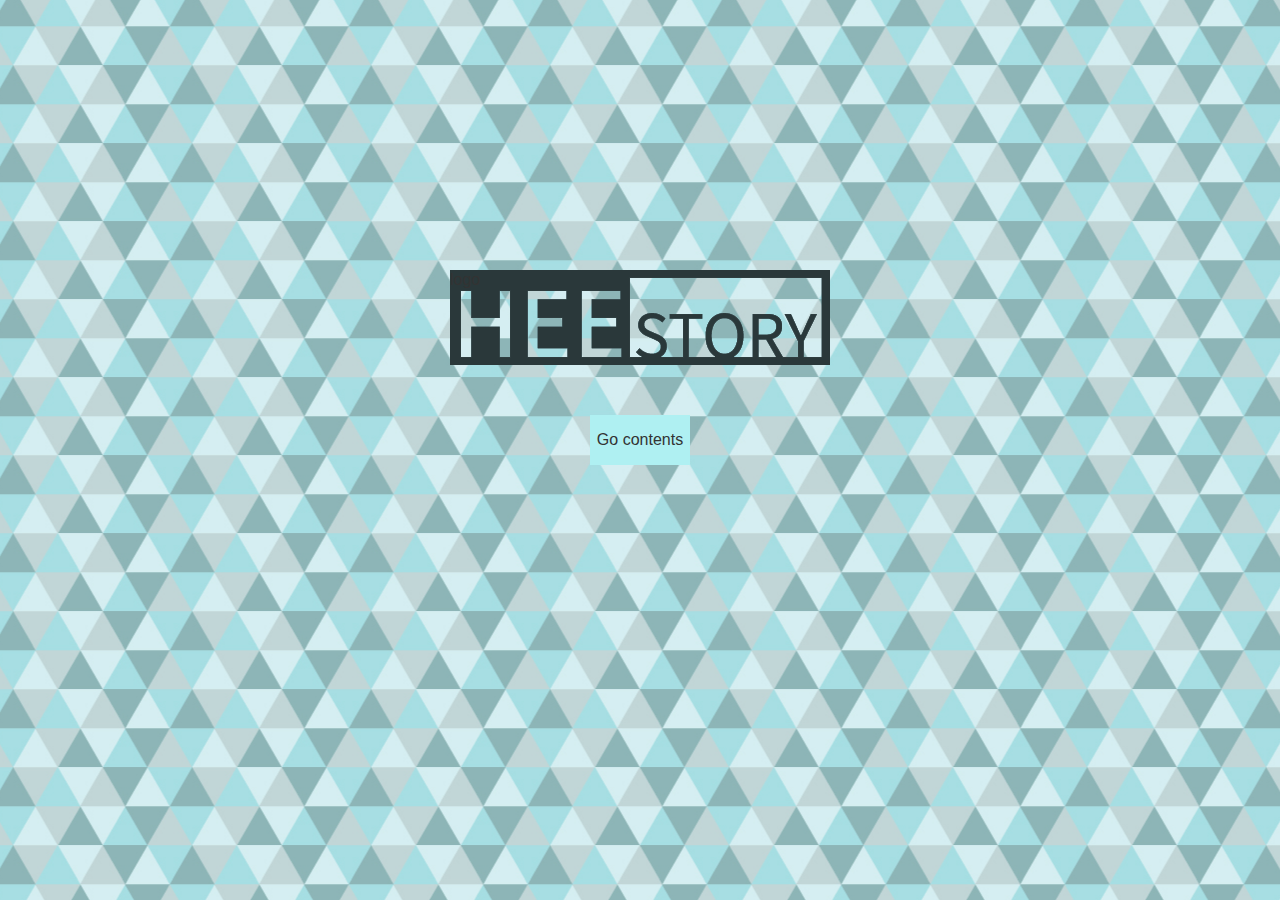
==== index.html @ 26042ef9 "webpage" ====
<!DOCTYPE html>
<html lang="en">
<head>
   <meta charset="UTF-8" />
   <meta http-equiv="X-UA-Compatible" content="IE=edge" />
   <meta name="viewport" content="width=device-width, initial-scale=1.0" />
   <link rel="stylesheet" href="./css/lib/reset.css" />
   <link rel="stylesheet" href="./css/base.css" />
   <script src="./js/jquery/jquery-1.12.3.min.js"></script>
   <script src="./js/jquery/jquery-migrate-1.3.0.min.js"></script>
   <script src="./js/jquery/jquery-ui.min.js"></script>
   <title>이희애 개인 포트폴리오</title>
   <style></style>
   <script>
      $(document).ready(function(){
         
         var open_content = $('#clickBox>.showbtn');
         open_content.on('click', function(){
            var intro = $('#intro'),
                container = $('#container');
            $(this).removeClass('btnsize').siblings().addClass('btnsize');
            intro.animate({'height':'18vh', 'padding-top':'7vh'}, 800).children('#clickBox').animate({'margin-top':'15px'}, 800);
            container.css({'display':'block'});
         }); // btn클릭 content 열기
         
         var hide_content = $('#clickBox>.hidebtn');
         hide_content.on('click', function(){
            var intro = $('#intro'),
                container = $('#container');
            $(this).removeClass('btnsize').siblings().addClass('btnsize');
            intro.animate({'height':'70vh', 'padding-top':'30vh'}, 800).children('#clickBox').animate({'margin-top':'50px'}, 800);
            container.fadeOut({'display':'none'});
         }); // btn클릭 content 가리기
         
         var h1 = $('h1');
         h1.on('click', function(){
            location.reload();
         }); //h1클릭 새로고침
         
         
         var menu_ul = $('#gnb>ul'),
             menu_li = menu_ul.children('li'),
             goup_btn = $('.goup'),
             godown_btn = $('.godown');
         menu_li.on('click', function(e){
            e.preventDefault();
            var menu_index = menu_li.index(this),
                content_ul = $('#contentUl'),
                content_ul_height = content_ul.height(),
                ul_sl = content_ul_height / 4,
                content_move = menu_index * ul_sl;
//                others = $('section');
            content_ul.animate({'margin-top':-content_move}, 800);
            $('body').animate({'scrollTop':0}, 800);
//            others.animate({'display':'none'}, 800);
         }); //gnb클릭 article>ul 이동
         
         
         
         var port_li = $('#portfolio>ul>li');
         port_li.on('click',function(e){
            e.preventDefault();
            var port_li_index = port_li.index(this),
                portfolioBox = $('#portfolioBox'),
                portfolioArti = portfolioBox.children('article');
            portfolioBox.css({'display':'block'});
            portfolioArti.removeClass('portfoliSize');
            portfolioArti.eq(port_li_index).addClass('portfoliSize');
            var goTo = portfolioBox.offset().top;
            $('body').animate({'scrollTop':goTo}, 800);
            var menu_ul = $('#gnb>ul'),
                menu_li = menu_ul.children('li'),
                others = $('section');
            menu_li.on('click', function(){
               others.fadeOut({'display':'none'});
            });
            var topbtn = $('.goTop');
            topbtn.on('click', function(){
               $('body').animate({'scrollTop':0}, 800);
               others.fadeOut({'display':'none'});
            });
         }); // portfolio
         
         var pf_info = $('.pf_Info'),
             pf_aside = $('.pf_Aside'),
             pf_aside_button = pf_aside.children('button'),
             pf_imgbox = $('.pf_ImgBox'),
             pf_imgbox_li = pf_imgbox.children('li');
         pf_aside_button.on('click', function(){
            var button_index = pf_aside_button.index(this);
            pf_imgbox_li.fadeOut(300, function(){$(this).removeClass('pf_Size')});
            pf_imgbox_li.eq(button_index).fadeIn(300, function(){$(this).addClass('pf_Size')});
         });// 포폴 상세
         
      });
   </script>
</head>
<body>
   <div id="intro">
      <div id="logoBox">logo</div>
      <div id="clickBox">
         <button class="showbtn btnsize">Go contents</button>
         <button class="hidebtn">Go Intro</button>
      </div>
   </div>
   <div id="container">
      <header id="header">
         <div id="headBox">
            <h1><a href="#"><span>logo</span></a></h1>
            <nav id="gnb">
               <ul>
                  <li><a href="#">aboutMe</a></li>
                  <li><a href="#">portfolio</a></li>
                  <li><a href="#">gallery</a></li>
                  <li><a href="#">contect</a></li>
               </ul>
            </nav>
         </div>
      </header>
      <article id="content">
         <div id="contentBox">
            <ul id="contentUl">
               <li id="aboutme">
                  <div id="info00"></div>
                  <dl id="info01">
                     <dt><span>education</span></dt>
                     <dd class="edu"><span class="me_hidden">education</span></dd>
                     <dt><span>skills</span></dt>
                     <dd class="skill"><span class="me_hidden">skills</span></dd>
                     <dt><span>qualification</span></dt>
                     <dd class="qualifi"><span class="me_hidden">qualification</span></dd>
                  </dl>
                  <dl id="info02">
                     <dt><span>experience</span></dt>
                     <dd class="exp"><span class="me_hidden">experience</span></dd>
                     <dt><span>personality</span></dt>
                     <dd class="personal"><span class="me_hidden">personality</span></dd>
                     <dt><span>interens</span></dt>
                     <dd class="inter"><span class="me_hidden">interens</span></dd>
                  </dl>
               </li>
               <li id="portfolio">
                  <ul>
                     <li><a href="#"><img src="./img/saintLaurantthumb.jpg" alt="생로랑포트폴리오입니다." /><span>SaintLaurant</span></a></li>
                     <li><a href="#"><img src="./img/sevenElevenThumb.jpg" alt="세븐일레븐포트폴리오입니다." /><span>SevenEleven</span></a></li>
                     <li><a href="#"><span>준비중입니다.</span></a></li>
                     <li><a href="#"><span>준비중입니다.</span></a></li>
                  </ul>
               </li>
               <li id="gallery">
                  <div id="thumBox">
                     <ul>
                        <li><img src="#" alt="" /></li>
                        <li><img src="#" alt="" /></li>
                        <li><img src="#" alt="" /></li>
                     </ul>
                  </div>
                  <div id="bigBox">
                     <img src="#" alt="" />
                  </div>
               </li>
               <li id="contect">
                  <div id="phon">010 . 4084 . 7726</div>
                  <div id="mail">heeae0302@gmail.com</div>
                  <div id="sns"><a href="https://open.kakao.com/o/sKB4opl" target="_blank">카카오톡 바로 대화하기</a><span>카카오톡 아이디 : heeae0302</span></div>
               </li>
            </ul>
         </div>
      </article>
      <section id="portfolioBox">
         <button class="goTop">Top</button><!--//topBtn-->
         <article id="portfolio01">potfolio01</article><!--//#portfolio01-->
         <article id="portfolio02">
            <div class="pf_Info">
               <span class="pfname">sevenEleven</span>
               <a href="./portfolio/sevenEleven/index.html" target="_blank">리뉴얼 사이트 바로가기 CLICK</a>
               <span>반응형 : pc tab mob</span>
            </div>
            <aside class="pf_Aside">
               <button>style</button>
               <button>design</button>
               <button>coding</button>
            </aside>
            <ul class="pf_ImgBox">
               <li class="pf02style pf_Size">
                  <div>
                     <dl class="dt_half">
                        <dt class="border_right">타겟</dt>
                        <dd class="border_right">
                           20~30 대 청년층<br />
                           회사원<br />
                           학생
                        </dd>
                     </dl>
                     <dl class="dt_half">
                        <dt>컨셉</dt>
                        <dd>
                           깔끔한<br />
                           소통할수있는<br />
                           직관적인
                        </dd>
                     </dl>
                     <dl>
                        <dt>색상</dt>
                        <dd class="colorRatio">
                           <div>
                              <span class="me_hidden">colorImageHere</span>
                           </div>
                        </dd>
                     </dl>
                  </div>
                  <div>
                     <dl>
                        <dt>서체</dt>
                        <dd class="fontType">
                           <div>
                              <span class="me_hidden">fontImageHere</span>
                           </div>
                        </dd>
                     </dl>
                     <dl class="dt_half">
                        <dt class="border_right">사용프로그램</dt>
                        <dd class="border_right">
                           포토샵<br />
                           일러스트레이터<br />
                           html5 / css<br />
                           javascript /  jquery<br />
                        </dd>
                     </dl>
                     <dl class="dt_half">
                        <dt>작업기간</dt>
                        <dd>
                           6주
                        </dd>
                     </dl>
                  </div>
               </li>
               <li class="pf02design">
                  <ul class="designThumb">
                     <li>image</li>
                     <li>image</li>
                     <li>image</li>
                     <li>image</li>
                     <li>image</li>
                  </ul>
                  <div class="designImage">image</div>
               </li>
               <li class="pf02coding">
                  <div>
                     <span class="spantitle">html</span>
                     <span class="spansub">html 내용의 일부입니다</span>
                     <div class="htmlBox">
                        &lt;header&gt;<br />
&nbsp;&nbsp;&nbsp;&nbsp;&nbsp;&nbsp;&nbsp;&nbsp;&nbsp;&nbsp;&nbsp;&nbsp;&lt;div id=&quot;headBox&quot;&gt;<br />
&nbsp;&nbsp;&nbsp;&nbsp;&nbsp;&nbsp;&nbsp;&nbsp;&nbsp;&nbsp;&nbsp;&nbsp;&nbsp;&nbsp;&nbsp;&nbsp;&lt;h1&gt;&lt;a href=&quot;index.html&quot;&gt;&lt;snap class=&quot;me_hidden&quot;&gt;logo&lt;/snap&gt;&lt;/a&gt;&lt;/h1&gt;<br />
<br />
&nbsp;&nbsp;&nbsp;&nbsp;&nbsp;&nbsp;&nbsp;&nbsp;&nbsp;&nbsp;&nbsp;&nbsp;&nbsp;&nbsp; &lt;nav id=&quot;gnbBox&quot;&gt;<br />
&nbsp;&nbsp;&nbsp;&nbsp;&nbsp;&nbsp;&nbsp;&nbsp;&nbsp;&nbsp;&nbsp;&nbsp;&nbsp;&nbsp;&nbsp;&nbsp;&nbsp;&nbsp;&lt;button id=&quot;menuBtn&quot;&gt;munu&lt;/button&gt;<br />
&nbsp;&nbsp;&nbsp;&nbsp;&nbsp;&nbsp;&nbsp;&nbsp;&nbsp;&nbsp;&nbsp;&nbsp;&nbsp;&nbsp;&nbsp;&nbsp;&nbsp;&nbsp; &lt;ul id=&quot;gnb&quot;&gt;<br />
&nbsp;&nbsp;&nbsp;&nbsp;&nbsp;&nbsp;&nbsp;&nbsp;&nbsp;&nbsp;&nbsp;&nbsp;&nbsp;&nbsp;&nbsp;&nbsp;&nbsp;&nbsp;&nbsp;&nbsp;&nbsp;&nbsp; &lt;li&gt;<br />
&nbsp;&nbsp;&nbsp;&nbsp;&nbsp;&nbsp;&nbsp;&nbsp;&nbsp;&nbsp;&nbsp;&nbsp;&nbsp;&nbsp;&nbsp;&nbsp;&nbsp;&nbsp;&nbsp;&nbsp;&nbsp;&nbsp;&nbsp;&nbsp;&nbsp;&nbsp;&lt;a href=&quot;#&quot;&gt;EVENT&lt;/a&gt;<br />
&nbsp;&nbsp;&nbsp;&nbsp;&nbsp;&nbsp;&nbsp;&nbsp;&nbsp;&nbsp;&nbsp;&nbsp;&nbsp;&nbsp;&nbsp;&nbsp;&nbsp;&nbsp;&nbsp;&nbsp;&nbsp;&nbsp;&nbsp;&nbsp;&nbsp;&nbsp;&lt;ul class=&quot;sub_menu&quot;&gt;<br />
&nbsp;&nbsp;&nbsp;&nbsp;&nbsp;&nbsp;&nbsp;&nbsp;&nbsp;&nbsp;&nbsp;&nbsp;&nbsp;&nbsp;&nbsp;&nbsp;&nbsp;&nbsp;&nbsp;&nbsp;&nbsp;&nbsp;&nbsp;&nbsp;&nbsp;&nbsp;&nbsp;&nbsp; &lt;li&gt;&lt;a href=&quot;#&quot;&gt;진행중인 이벤트&lt;/a&gt;&lt;/li&gt;<br />
&nbsp;&nbsp;&nbsp;&nbsp;&nbsp;&nbsp;&nbsp;&nbsp;&nbsp;&nbsp;&nbsp;&nbsp;&nbsp;&nbsp;&nbsp;&nbsp;&nbsp;&nbsp;&nbsp;&nbsp;&nbsp;&nbsp;&nbsp;&nbsp;&nbsp;&nbsp;&nbsp;&nbsp; &lt;li&gt;&lt;a href=&quot;#&quot;&gt;완료된 이벤트&lt;/a&gt;&lt;/li&gt;<br />
&nbsp;&nbsp;&nbsp;&nbsp;&nbsp;&nbsp;&nbsp;&nbsp;&nbsp;&nbsp;&nbsp;&nbsp;&nbsp;&nbsp;&nbsp;&nbsp;&nbsp;&nbsp;&nbsp;&nbsp;&nbsp;&nbsp;&nbsp;&nbsp;&nbsp;&nbsp;&lt;/ul&gt;<br />
&nbsp;&nbsp;&nbsp;&nbsp;&nbsp;&nbsp;&nbsp;&nbsp;&nbsp;&nbsp;&nbsp;&nbsp;&nbsp;&nbsp;&nbsp;&nbsp;&nbsp;&nbsp;&nbsp;&nbsp;&nbsp;&nbsp; &lt;/li&gt;<br />
&nbsp;&nbsp;&nbsp;&nbsp;&nbsp;&nbsp;&nbsp;&nbsp;&nbsp;&nbsp;&nbsp;&nbsp;&nbsp;&nbsp;&nbsp;&nbsp;&nbsp;&nbsp;&nbsp;&nbsp;&nbsp;&nbsp; &lt;li&gt;<br />
&nbsp;&nbsp;&nbsp;&nbsp;&nbsp;&nbsp;&nbsp;&nbsp;&nbsp;&nbsp;&nbsp;&nbsp;&nbsp;&nbsp;&nbsp;&nbsp;&nbsp;&nbsp;&nbsp;&nbsp;&nbsp;&nbsp;&nbsp;&nbsp;&nbsp;&nbsp;&lt;a href=&quot;#&quot;&gt;PRODUCT&lt;/a&gt;<br />
&nbsp;&nbsp;&nbsp;&nbsp;&nbsp;&nbsp;&nbsp;&nbsp;&nbsp;&nbsp;&nbsp;&nbsp;&nbsp;&nbsp;&nbsp;&nbsp;&nbsp;&nbsp;&nbsp;&nbsp;&nbsp;&nbsp;&nbsp;&nbsp;&nbsp;&nbsp;&lt;ul class=&quot;sub_menu&quot;&gt;<br />
&nbsp;&nbsp;&nbsp;&nbsp;&nbsp;&nbsp;&nbsp;&nbsp;&nbsp;&nbsp;&nbsp;&nbsp;&nbsp;&nbsp;&nbsp;&nbsp;&nbsp;&nbsp;&nbsp;&nbsp;&nbsp;&nbsp;&nbsp;&nbsp;&nbsp;&nbsp;&nbsp;&nbsp; &lt;li&gt;&lt;a href=&quot;#&quot;&gt;이달의 증정할인&lt;/a&gt;&lt;/li&gt;<br />
&nbsp;&nbsp;&nbsp;&nbsp;&nbsp;&nbsp;&nbsp;&nbsp;&nbsp;&nbsp;&nbsp;&nbsp;&nbsp;&nbsp;&nbsp;&nbsp;&nbsp;&nbsp;&nbsp;&nbsp;&nbsp;&nbsp;&nbsp;&nbsp;&nbsp;&nbsp;&nbsp;&nbsp; &lt;li&gt;&lt;a href=&quot;#&quot;&gt;PB상품&lt;/a&gt;&lt;/li&gt;<br />
&nbsp;&nbsp;&nbsp;&nbsp;&nbsp;&nbsp;&nbsp;&nbsp;&nbsp;&nbsp;&nbsp;&nbsp;&nbsp;&nbsp;&nbsp;&nbsp;&nbsp;&nbsp;&nbsp;&nbsp;&nbsp;&nbsp;&nbsp;&nbsp;&nbsp;&nbsp;&nbsp;&nbsp; &lt;li&gt;&lt;a href=&quot;#&quot;&gt;신상품&lt;/a&gt;&lt;/li&gt;<br />
&nbsp;&nbsp;&nbsp;&nbsp;&nbsp;&nbsp;&nbsp;&nbsp;&nbsp;&nbsp;&nbsp;&nbsp;&nbsp;&nbsp;&nbsp;&nbsp;&nbsp;&nbsp;&nbsp;&nbsp;&nbsp;&nbsp;&nbsp;&nbsp;&nbsp;&nbsp;&nbsp;&nbsp; &lt;li&gt;&lt;a href=&quot;#&quot;&gt;쿠폰상품&lt;/a&gt;&lt;/li&gt;<br />
&nbsp;&nbsp;&nbsp;&nbsp;&nbsp;&nbsp;&nbsp;&nbsp;&nbsp;&nbsp;&nbsp;&nbsp;&nbsp;&nbsp;&nbsp;&nbsp;&nbsp;&nbsp;&nbsp;&nbsp;&nbsp;&nbsp;&nbsp;&nbsp;&nbsp;&nbsp;&nbsp;&nbsp; &lt;li&gt;&lt;a href=&quot;#&quot;&gt;할인,멤버십카드&lt;/a&gt;&lt;/li&gt;<br />
&nbsp;&nbsp;&nbsp;&nbsp;&nbsp;&nbsp;&nbsp;&nbsp;&nbsp;&nbsp;&nbsp;&nbsp;&nbsp;&nbsp;&nbsp;&nbsp;&nbsp;&nbsp;&nbsp;&nbsp;&nbsp;&nbsp;&nbsp;&nbsp;&nbsp;&nbsp;&nbsp;&nbsp; &lt;li&gt;&lt;a href=&quot;#&quot;&gt;서비스 안내&lt;/a&gt;&lt;/li&gt;<br />
&nbsp;&nbsp;&nbsp;&nbsp;&nbsp;&nbsp;&nbsp;&nbsp;&nbsp;&nbsp;&nbsp;&nbsp;&nbsp;&nbsp;&nbsp;&nbsp;&nbsp;&nbsp;&nbsp;&nbsp;&nbsp;&nbsp;&nbsp;&nbsp;&nbsp;&nbsp;&nbsp;&nbsp; &lt;li&gt;&lt;a href=&quot;#&quot;&gt;E-CATALOG&lt;/a&gt;&lt;/li&gt;<br />
&nbsp;&nbsp;&nbsp;&nbsp;&nbsp;&nbsp;&nbsp;&nbsp;&nbsp;&nbsp;&nbsp;&nbsp;&nbsp;&nbsp;&nbsp;&nbsp;&nbsp;&nbsp;&nbsp;&nbsp;&nbsp;&nbsp;&nbsp;&nbsp;&nbsp;&nbsp;&lt;/ul&gt;<br />
&nbsp;&nbsp;&nbsp;&nbsp;&nbsp;&nbsp;&nbsp;&nbsp;&nbsp;&nbsp;&nbsp;&nbsp;&nbsp;&nbsp;&nbsp;&nbsp;&nbsp;&nbsp;&nbsp;&nbsp;&nbsp;&nbsp; &lt;/li&gt;<br />
&nbsp;&nbsp;&nbsp;&nbsp;&nbsp;&nbsp;&nbsp;&nbsp;&nbsp;&nbsp;&nbsp;&nbsp;&nbsp;&nbsp;&nbsp;&nbsp;&nbsp;&nbsp;&nbsp;&nbsp;&nbsp;&nbsp; &lt;li&gt;<br />
&nbsp;&nbsp;&nbsp;&nbsp;&nbsp;&nbsp;&nbsp;&nbsp;&nbsp;&nbsp;&nbsp;&nbsp;&nbsp;&nbsp;&nbsp;&nbsp;&nbsp;&nbsp;&nbsp;&nbsp;&nbsp;&nbsp;&nbsp;&nbsp;&nbsp;&nbsp;&lt;a href=&quot;#&quot;&gt;FRANCHISE&lt;/a&gt;<br />
&nbsp;&nbsp;&nbsp;&nbsp;&nbsp;&nbsp;&nbsp;&nbsp;&nbsp;&nbsp;&nbsp;&nbsp;&nbsp;&nbsp;&nbsp;&nbsp;&nbsp;&nbsp;&nbsp;&nbsp;&nbsp;&nbsp;&nbsp;&nbsp;&nbsp;&nbsp;&lt;ul class=&quot;sub_menu&quot;&gt;<br />
&nbsp;&nbsp;&nbsp;&nbsp;&nbsp;&nbsp;&nbsp;&nbsp;&nbsp;&nbsp;&nbsp;&nbsp;&nbsp;&nbsp;&nbsp;&nbsp;&nbsp;&nbsp;&nbsp;&nbsp;&nbsp;&nbsp;&nbsp;&nbsp;&nbsp;&nbsp;&nbsp;&nbsp; &lt;li&gt;&lt;a href=&quot;#&quot;&gt;가맹가이드&lt;/a&gt;&lt;/li&gt;<br />
&nbsp;&nbsp;&nbsp;&nbsp;&nbsp;&nbsp;&nbsp;&nbsp;&nbsp;&nbsp;&nbsp;&nbsp;&nbsp;&nbsp;&nbsp;&nbsp;&nbsp;&nbsp;&nbsp;&nbsp;&nbsp;&nbsp;&nbsp;&nbsp;&nbsp;&nbsp;&nbsp;&nbsp; &lt;li&gt;&lt;a href=&quot;#&quot;&gt;사업설명회&lt;/a&gt;&lt;/li&gt;<br />
&nbsp;&nbsp;&nbsp;&nbsp;&nbsp;&nbsp;&nbsp;&nbsp;&nbsp;&nbsp;&nbsp;&nbsp;&nbsp;&nbsp;&nbsp;&nbsp;&nbsp;&nbsp;&nbsp;&nbsp;&nbsp;&nbsp;&nbsp;&nbsp;&nbsp;&nbsp;&nbsp;&nbsp; &lt;li&gt;&lt;a href=&quot;#&quot;&gt;가맹 FAQ&lt;/a&gt;&lt;/li&gt;<br />
&nbsp;&nbsp;&nbsp;&nbsp;&nbsp;&nbsp;&nbsp;&nbsp;&nbsp;&nbsp;&nbsp;&nbsp;&nbsp;&nbsp;&nbsp;&nbsp;&nbsp;&nbsp;&nbsp;&nbsp;&nbsp;&nbsp;&nbsp;&nbsp;&nbsp;&nbsp;&nbsp;&nbsp; &lt;li&gt;&lt;a href=&quot;#&quot;&gt;성공스토리&lt;/a&gt;&lt;/li&gt;<br />
&nbsp;&nbsp;&nbsp;&nbsp;&nbsp;&nbsp;&nbsp;&nbsp;&nbsp;&nbsp;&nbsp;&nbsp;&nbsp;&nbsp;&nbsp;&nbsp;&nbsp;&nbsp;&nbsp;&nbsp;&nbsp;&nbsp;&nbsp;&nbsp;&nbsp;&nbsp;&nbsp;&nbsp; &lt;li&gt;&lt;a href=&quot;#&quot;&gt;가맹점포&lt;/a&gt;&lt;/li&gt;<br />
&nbsp;&nbsp;&nbsp;&nbsp;&nbsp;&nbsp;&nbsp;&nbsp;&nbsp;&nbsp;&nbsp;&nbsp;&nbsp;&nbsp;&nbsp;&nbsp;&nbsp;&nbsp;&nbsp;&nbsp;&nbsp;&nbsp;&nbsp;&nbsp;&nbsp;&nbsp;&nbsp;&nbsp; &lt;li&gt;&lt;a href=&quot;#&quot;&gt;가맹상담&lt;/a&gt;&lt;/li&gt;<br />
&nbsp;&nbsp;&nbsp;&nbsp;&nbsp;&nbsp;&nbsp;&nbsp;&nbsp;&nbsp;&nbsp;&nbsp;&nbsp;&nbsp;&nbsp;&nbsp;&nbsp;&nbsp;&nbsp;&nbsp;&nbsp;&nbsp;&nbsp;&nbsp;&nbsp;&nbsp;&lt;/ul&gt;<br />
&nbsp;&nbsp;&nbsp;&nbsp;&nbsp;&nbsp;&nbsp;&nbsp;&nbsp;&nbsp;&nbsp;&nbsp;&nbsp;&nbsp;&nbsp;&nbsp;&nbsp;&nbsp;&nbsp;&nbsp;&nbsp;&nbsp; &lt;/li&gt;<br />
&nbsp;&nbsp;&nbsp;&nbsp;&nbsp;&nbsp;&nbsp;&nbsp;&nbsp;&nbsp;&nbsp;&nbsp;&nbsp;&nbsp;&nbsp;&nbsp;&nbsp;&nbsp;&nbsp;&nbsp;&nbsp;&nbsp; &lt;li&gt;<br />
&nbsp;&nbsp;&nbsp;&nbsp;&nbsp;&nbsp;&nbsp;&nbsp;&nbsp;&nbsp;&nbsp;&nbsp;&nbsp;&nbsp;&nbsp;&nbsp;&nbsp;&nbsp;&nbsp;&nbsp;&nbsp;&nbsp;&nbsp;&nbsp;&nbsp;&nbsp;&lt;a href=&quot;#&quot;&gt;ABOUT 7-ELEVEN&lt;/a&gt;<br />
&nbsp;&nbsp;&nbsp;&nbsp;&nbsp;&nbsp;&nbsp;&nbsp;&nbsp;&nbsp;&nbsp;&nbsp;&nbsp;&nbsp;&nbsp;&nbsp;&nbsp;&nbsp;&nbsp;&nbsp;&nbsp;&nbsp;&nbsp;&nbsp;&nbsp;&nbsp;&lt;ul class=&quot;sub_menu&quot;&gt;<br />
&nbsp;&nbsp;&nbsp;&nbsp;&nbsp;&nbsp;&nbsp;&nbsp;&nbsp;&nbsp;&nbsp;&nbsp;&nbsp;&nbsp;&nbsp;&nbsp;&nbsp;&nbsp;&nbsp;&nbsp;&nbsp;&nbsp;&nbsp;&nbsp;&nbsp;&nbsp;&nbsp;&nbsp; &lt;li&gt;&lt;a href=&quot;#&quot;&gt;회사소개&lt;/a&gt;&lt;/li&gt;<br />
&nbsp;&nbsp;&nbsp;&nbsp;&nbsp;&nbsp;&nbsp;&nbsp;&nbsp;&nbsp;&nbsp;&nbsp;&nbsp;&nbsp;&nbsp;&nbsp;&nbsp;&nbsp;&nbsp;&nbsp;&nbsp;&nbsp;&nbsp;&nbsp;&nbsp;&nbsp;&nbsp;&nbsp; &lt;li&gt;&lt;a href=&quot;#&quot;&gt;사회공헌&lt;/a&gt;&lt;/li&gt;<br />
&nbsp;&nbsp;&nbsp;&nbsp;&nbsp;&nbsp;&nbsp;&nbsp;&nbsp;&nbsp;&nbsp;&nbsp;&nbsp;&nbsp;&nbsp;&nbsp;&nbsp;&nbsp;&nbsp;&nbsp;&nbsp;&nbsp;&nbsp;&nbsp;&nbsp;&nbsp;&nbsp;&nbsp; &lt;li&gt;&lt;a href=&quot;#&quot;&gt;환경경영&lt;/a&gt;&lt;/li&gt;<br />
&nbsp;&nbsp;&nbsp;&nbsp;&nbsp;&nbsp;&nbsp;&nbsp;&nbsp;&nbsp;&nbsp;&nbsp;&nbsp;&nbsp;&nbsp;&nbsp;&nbsp;&nbsp;&nbsp;&nbsp;&nbsp;&nbsp;&nbsp;&nbsp;&nbsp;&nbsp;&nbsp;&nbsp; &lt;li&gt;&lt;a href=&quot;#&quot;&gt;채용안내&lt;/a&gt;&lt;/li&gt;<br />
&nbsp;&nbsp;&nbsp;&nbsp;&nbsp;&nbsp;&nbsp;&nbsp;&nbsp;&nbsp;&nbsp;&nbsp;&nbsp;&nbsp;&nbsp;&nbsp;&nbsp;&nbsp;&nbsp;&nbsp;&nbsp;&nbsp;&nbsp;&nbsp;&nbsp;&nbsp;&nbsp;&nbsp; &lt;li&gt;&lt;a href=&quot;#&quot;&gt;7-ELEVEN 포스터&lt;/a&gt;&lt;/li&gt;<br />
&nbsp;&nbsp;&nbsp;&nbsp;&nbsp;&nbsp;&nbsp;&nbsp;&nbsp;&nbsp;&nbsp;&nbsp;&nbsp;&nbsp;&nbsp;&nbsp;&nbsp;&nbsp;&nbsp;&nbsp;&nbsp;&nbsp;&nbsp;&nbsp;&nbsp;&nbsp;&nbsp;&nbsp; &lt;li&gt;&lt;a href=&quot;#&quot;&gt;고객의 소리&lt;/a&gt;&lt;/li&gt;<br />
&nbsp;&nbsp;&nbsp;&nbsp;&nbsp;&nbsp;&nbsp;&nbsp;&nbsp;&nbsp;&nbsp;&nbsp;&nbsp;&nbsp;&nbsp;&nbsp;&nbsp;&nbsp;&nbsp;&nbsp;&nbsp;&nbsp;&nbsp;&nbsp;&nbsp;&nbsp;&nbsp;&nbsp; &lt;li&gt;&lt;a href=&quot;#&quot;&gt;공지사항&lt;/a&gt;&lt;/li&gt;<br />
&nbsp;&nbsp;&nbsp;&nbsp;&nbsp;&nbsp;&nbsp;&nbsp;&nbsp;&nbsp;&nbsp;&nbsp;&nbsp;&nbsp;&nbsp;&nbsp;&nbsp;&nbsp;&nbsp;&nbsp;&nbsp;&nbsp;&nbsp;&nbsp;&nbsp;&nbsp;&nbsp;&nbsp; &lt;li&gt;&lt;a href=&quot;#&quot;&gt;7-STORY&lt;/a&gt;&lt;/li&gt;<br />
&nbsp;&nbsp;&nbsp;&nbsp;&nbsp;&nbsp;&nbsp;&nbsp;&nbsp;&nbsp;&nbsp;&nbsp;&nbsp;&nbsp;&nbsp;&nbsp;&nbsp;&nbsp;&nbsp;&nbsp;&nbsp;&nbsp;&nbsp;&nbsp;&nbsp;&nbsp;&lt;/ul&gt;<br />
&nbsp;&nbsp;&nbsp;&nbsp;&nbsp;&nbsp;&nbsp;&nbsp;&nbsp;&nbsp;&nbsp;&nbsp;&nbsp;&nbsp;&nbsp;&nbsp;&nbsp;&nbsp;&nbsp;&nbsp;&nbsp;&nbsp; &lt;/li&gt;<br />
&nbsp;&nbsp;&nbsp;&nbsp;&nbsp;&nbsp;&nbsp;&nbsp;&nbsp;&nbsp;&nbsp;&nbsp;&nbsp;&nbsp;&nbsp;&nbsp;&nbsp;&nbsp;&nbsp;&nbsp;&nbsp;&nbsp; &lt;li&gt;<br />
&nbsp;&nbsp;&nbsp;&nbsp;&nbsp;&nbsp;&nbsp;&nbsp;&nbsp;&nbsp;&nbsp;&nbsp;&nbsp;&nbsp;&nbsp;&nbsp;&nbsp;&nbsp;&nbsp;&nbsp;&nbsp;&nbsp;&nbsp;&nbsp;&nbsp;&nbsp;&lt;a href=&quot;#&quot;&gt;PARTNER&lt;/a&gt;<br />
&nbsp;&nbsp;&nbsp;&nbsp;&nbsp;&nbsp;&nbsp;&nbsp;&nbsp;&nbsp;&nbsp;&nbsp;&nbsp;&nbsp;&nbsp;&nbsp;&nbsp;&nbsp;&nbsp;&nbsp;&nbsp;&nbsp;&nbsp;&nbsp;&nbsp;&nbsp;&lt;ul class=&quot;sub_menu&quot;&gt;<br />
&nbsp;&nbsp;&nbsp;&nbsp;&nbsp;&nbsp;&nbsp;&nbsp;&nbsp;&nbsp;&nbsp;&nbsp;&nbsp;&nbsp;&nbsp;&nbsp;&nbsp;&nbsp;&nbsp;&nbsp;&nbsp;&nbsp;&nbsp;&nbsp;&nbsp;&nbsp;&nbsp;&nbsp; &lt;li&gt;&lt;a href=&quot;#&quot;&gt;상품입점문의&lt;/a&gt;&lt;/li&gt;<br />
&nbsp;&nbsp;&nbsp;&nbsp;&nbsp;&nbsp;&nbsp;&nbsp;&nbsp;&nbsp;&nbsp;&nbsp;&nbsp;&nbsp;&nbsp;&nbsp;&nbsp;&nbsp;&nbsp;&nbsp;&nbsp;&nbsp;&nbsp;&nbsp;&nbsp;&nbsp;&nbsp;&nbsp; &lt;li&gt;&lt;a href=&quot;#&quot;&gt;동반성장&lt;/a&gt;&lt;/li&gt;<br />
&nbsp;&nbsp;&nbsp;&nbsp;&nbsp;&nbsp;&nbsp;&nbsp;&nbsp;&nbsp;&nbsp;&nbsp;&nbsp;&nbsp;&nbsp;&nbsp;&nbsp;&nbsp;&nbsp;&nbsp;&nbsp;&nbsp;&nbsp;&nbsp;&nbsp;&nbsp;&lt;/ul&gt;<br />
&nbsp;&nbsp;&nbsp;&nbsp;&nbsp;&nbsp;&nbsp;&nbsp;&nbsp;&nbsp;&nbsp;&nbsp;&nbsp;&nbsp;&nbsp;&nbsp;&nbsp;&nbsp;&nbsp;&nbsp;&nbsp;&nbsp; &lt;/li&gt;<br />
&nbsp;&nbsp;&nbsp;&nbsp;&nbsp;&nbsp;&nbsp;&nbsp;&nbsp;&nbsp;&nbsp;&nbsp;&nbsp;&nbsp;&nbsp;&nbsp;&nbsp;&nbsp; &lt;/ul&gt;<br />
&nbsp;&nbsp;&nbsp;&nbsp;&nbsp;&nbsp;&nbsp;&nbsp;&nbsp;&nbsp;&nbsp;&nbsp;&nbsp;&nbsp;&nbsp;&nbsp;&nbsp;&nbsp; &lt;div id=&quot;navBg&quot;&gt;&lt;!--nav background--&gt;&lt;/div&gt;<br />
&nbsp;&nbsp;&nbsp;&nbsp;&nbsp;&nbsp;&nbsp;&nbsp;&nbsp;&nbsp;&nbsp;&nbsp;&nbsp;&nbsp; &lt;/nav&gt;<br />
<br />
&nbsp;&nbsp;&nbsp;&nbsp;&nbsp;&nbsp;&nbsp;&nbsp;&nbsp;&nbsp;&nbsp;&nbsp;&nbsp;&nbsp;&nbsp;&nbsp;&lt;div id=&quot;searchBox&quot;&gt;&lt;span class=&quot;me_hidden&quot;&gt;검색&lt;/span&gt;&lt;/div&gt;<br />
&nbsp;&nbsp;&nbsp;&nbsp;&nbsp;&nbsp;&nbsp;&nbsp;&nbsp;&nbsp;&nbsp;&nbsp;&lt;/div&gt;&lt;!--// #headBox--&gt;<br />
&nbsp;&nbsp;&nbsp;&nbsp;&nbsp;&nbsp;&nbsp;&nbsp;&nbsp;&nbsp;&nbsp;&nbsp;&lt;span class=&quot;h_bar&quot;&gt;&lt;!--head_bar--&gt;&lt;/span&gt;<br />
&nbsp;&nbsp;&nbsp;&nbsp;&nbsp;&nbsp;&nbsp;&nbsp;&lt;/header&gt;&lt;!--//&nbsp;&nbsp;&nbsp;&nbsp;header--&gt;
                     </div>
                     <button>접기</button>
                  </div>
                  <div>
                     <span class="spantitle">css(scss)</span>
                     <span class="spansub">css(scss) 내용의 일부입니다</span>
                     <div class="cssBox">
                        &gt;header{width:100%; height:auto;<br />
&nbsp;&nbsp;&nbsp;&nbsp;&nbsp;&nbsp;&nbsp;&nbsp;&nbsp;&nbsp;&nbsp;&nbsp;&gt;#headBox{width:1200px; height:128px; padding-top:48px; margin:0 auto; position: relative;<br />
&nbsp;&nbsp;&nbsp;&nbsp;&nbsp;&nbsp;&nbsp;&nbsp;&nbsp;&nbsp;&nbsp;&nbsp;&nbsp;&nbsp;&nbsp;&nbsp;&gt;h1{width:176px; height:32px; margin-left:512px;<br />
&nbsp;&nbsp;&nbsp;&nbsp;&nbsp;&nbsp;&nbsp;&nbsp;&nbsp;&nbsp;&nbsp;&nbsp;&nbsp;&nbsp;&nbsp;&nbsp;&nbsp;&nbsp;&nbsp;&nbsp;a {width:100%; height:100%; display: block;}&nbsp;&nbsp;&nbsp;&nbsp;<br />
&nbsp;&nbsp;&nbsp;&nbsp;&nbsp;&nbsp;&nbsp;&nbsp;&nbsp;&nbsp;&nbsp;&nbsp;&nbsp;&nbsp;&nbsp;&nbsp;}<br />
&nbsp;&nbsp;&nbsp;&nbsp;&nbsp;&nbsp;&nbsp;&nbsp;&nbsp;&nbsp;&nbsp;&nbsp;&nbsp;&nbsp; &gt;#gnbBox{<br />
&nbsp;&nbsp;&nbsp;&nbsp;&nbsp;&nbsp;&nbsp;&nbsp;&nbsp;&nbsp;&nbsp;&nbsp;&nbsp;&nbsp;&nbsp;&nbsp;&nbsp;&nbsp;&gt;#menuBtn{display: none;}<br />
&nbsp;&nbsp;&nbsp;&nbsp;&nbsp;&nbsp;&nbsp;&nbsp;&nbsp;&nbsp;&nbsp;&nbsp;&nbsp;&nbsp;&nbsp;&nbsp;&nbsp;&nbsp; &gt;#gnb{width:800px; height:20px; margin-left:202px; margin-top:42px; position: absolute;<br />
&nbsp;&nbsp;&nbsp;&nbsp;&nbsp;&nbsp;&nbsp;&nbsp;&nbsp;&nbsp;&nbsp;&nbsp;&nbsp;&nbsp;&nbsp;&nbsp;&nbsp;&nbsp;&nbsp;&nbsp;&nbsp;&nbsp; &gt;li{width:calc(100% / 5 - 44px); height:100%; padding:0 20px; border-right:2px solid #333; float:left;&nbsp;&nbsp;text-align: center;<br />
&nbsp;&nbsp;&nbsp;&nbsp;&nbsp;&nbsp;&nbsp;&nbsp;&nbsp;&nbsp;&nbsp;&nbsp;&nbsp;&nbsp;&nbsp;&nbsp;&nbsp;&nbsp;&nbsp;&nbsp;&nbsp;&nbsp;&nbsp;&nbsp;&nbsp;&nbsp; &gt;a{width:100%; height: 20px; display: block; text-decoration: none; color: $BK;<br />
&nbsp;&nbsp;&nbsp;&nbsp;&nbsp;&nbsp;&nbsp;&nbsp;&nbsp;&nbsp;&nbsp;&nbsp;&nbsp;&nbsp;&nbsp;&nbsp;&nbsp;&nbsp;&nbsp;&nbsp;&nbsp;&nbsp;&nbsp;&nbsp;&nbsp;&nbsp;&nbsp;&nbsp;&nbsp;&nbsp; &amp;:hover {color: #e40613;}<br />
&nbsp;&nbsp;&nbsp;&nbsp;&nbsp;&nbsp;&nbsp;&nbsp;&nbsp;&nbsp;&nbsp;&nbsp;&nbsp;&nbsp;&nbsp;&nbsp;&nbsp;&nbsp;&nbsp;&nbsp;&nbsp;&nbsp;&nbsp;&nbsp;&nbsp;&nbsp; }// a<br />
&nbsp;&nbsp;&nbsp;&nbsp;&nbsp;&nbsp;&nbsp;&nbsp;&nbsp;&nbsp;&nbsp;&nbsp;&nbsp;&nbsp;&nbsp;&nbsp;&nbsp;&nbsp;&nbsp;&nbsp;&nbsp;&nbsp;&nbsp;&nbsp;&nbsp;&nbsp;&gt;ul{width: 100%; height: 0; overflow: hidden;<br />
&nbsp;&nbsp;&nbsp;&nbsp;&nbsp;&nbsp;&nbsp;&nbsp;&nbsp;&nbsp;&nbsp;&nbsp;&nbsp;&nbsp;&nbsp;&nbsp;&nbsp;&nbsp;&nbsp;&nbsp;&nbsp;&nbsp;&nbsp;&nbsp;&nbsp;&nbsp;&nbsp;&nbsp; &gt;li{width: 100%; height: 20px; margin-top: 20px;<br />
&nbsp;&nbsp;&nbsp;&nbsp;&nbsp;&nbsp;&nbsp;&nbsp;&nbsp;&nbsp;&nbsp;&nbsp;&nbsp;&nbsp;&nbsp;&nbsp;&nbsp;&nbsp;&nbsp;&nbsp;&nbsp;&nbsp;&nbsp;&nbsp;&nbsp;&nbsp;&nbsp;&nbsp;&nbsp;&nbsp;&nbsp;&nbsp;&gt;a{width: 100%; height: 100%; text-decoration: none; color: $BK; font-size: 0.875rem;<br />
&nbsp;&nbsp;&nbsp;&nbsp;&nbsp;&nbsp;&nbsp;&nbsp;&nbsp;&nbsp;&nbsp;&nbsp;&nbsp;&nbsp;&nbsp;&nbsp;&nbsp;&nbsp;&nbsp;&nbsp;&nbsp;&nbsp;&nbsp;&nbsp;&nbsp;&nbsp;&nbsp;&nbsp;&nbsp;&nbsp;&nbsp;&nbsp;&nbsp;&nbsp; &amp;:hover{color: $MAIN; font-weight: bold;}<br />
&nbsp;&nbsp;&nbsp;&nbsp;&nbsp;&nbsp;&nbsp;&nbsp;&nbsp;&nbsp;&nbsp;&nbsp;&nbsp;&nbsp;&nbsp;&nbsp;&nbsp;&nbsp;&nbsp;&nbsp;&nbsp;&nbsp;&nbsp;&nbsp;&nbsp;&nbsp;&nbsp;&nbsp;&nbsp;&nbsp;&nbsp;&nbsp;}// a<br />
&nbsp;&nbsp;&nbsp;&nbsp;&nbsp;&nbsp;&nbsp;&nbsp;&nbsp;&nbsp;&nbsp;&nbsp;&nbsp;&nbsp;&nbsp;&nbsp;&nbsp;&nbsp;&nbsp;&nbsp;&nbsp;&nbsp;&nbsp;&nbsp;&nbsp;&nbsp;&nbsp;&nbsp; }// li<br />
&nbsp;&nbsp;&nbsp;&nbsp;&nbsp;&nbsp;&nbsp;&nbsp;&nbsp;&nbsp;&nbsp;&nbsp;&nbsp;&nbsp;&nbsp;&nbsp;&nbsp;&nbsp;&nbsp;&nbsp;&nbsp;&nbsp;&nbsp;&nbsp;&nbsp;&nbsp;}// ul<br />
&nbsp;&nbsp;&nbsp;&nbsp;&nbsp;&nbsp;&nbsp;&nbsp;&nbsp;&nbsp;&nbsp;&nbsp;&nbsp;&nbsp;&nbsp;&nbsp;&nbsp;&nbsp;&nbsp;&nbsp;&nbsp;&nbsp;&nbsp;&nbsp;&nbsp;&nbsp;.submenusize{height: 350px;}<br />
&nbsp;&nbsp;&nbsp;&nbsp;&nbsp;&nbsp;&nbsp;&nbsp;&nbsp;&nbsp;&nbsp;&nbsp;&nbsp;&nbsp;&nbsp;&nbsp;&nbsp;&nbsp;&nbsp;&nbsp;&nbsp;&nbsp;&nbsp;&nbsp;&nbsp;&nbsp;&amp;:last-child{border-right:0;}<br />
&nbsp;&nbsp;&nbsp;&nbsp;&nbsp;&nbsp;&nbsp;&nbsp;&nbsp;&nbsp;&nbsp;&nbsp;&nbsp;&nbsp;&nbsp;&nbsp;&nbsp;&nbsp;&nbsp;&nbsp;&nbsp;&nbsp; }/* #gnb li*/<br />
&nbsp;&nbsp;&nbsp;&nbsp;&nbsp;&nbsp;&nbsp;&nbsp;&nbsp;&nbsp;&nbsp;&nbsp;&nbsp;&nbsp;&nbsp;&nbsp;&nbsp;&nbsp; }/* #gnb*/<br />
&nbsp;&nbsp;&nbsp;&nbsp;&nbsp;&nbsp;&nbsp;&nbsp;&nbsp;&nbsp;&nbsp;&nbsp;&nbsp;&nbsp;&nbsp;&nbsp;&nbsp;&nbsp;&gt;.back{width: 100%; height: 400px !important; background-color: #fff; z-index: 3000;}<br />
&nbsp;&nbsp;&nbsp;&nbsp;&nbsp;&nbsp;&nbsp;&nbsp;&nbsp;&nbsp;&nbsp;&nbsp;&nbsp;&nbsp;&nbsp;&nbsp;&nbsp;&nbsp;&gt;#navBg{display: none;}<br />
&nbsp;&nbsp;&nbsp;&nbsp;&nbsp;&nbsp;&nbsp;&nbsp;&nbsp;&nbsp;&nbsp;&nbsp;&nbsp;&nbsp; }// #gnbBox<br />
&nbsp;&nbsp;&nbsp;&nbsp;&nbsp;&nbsp;&nbsp;&nbsp;&nbsp;&nbsp;&nbsp;&nbsp;}/* #headBox*/<br />
&nbsp;&nbsp;&nbsp;&nbsp;&nbsp;&nbsp;&nbsp;&nbsp;&nbsp;&nbsp;&nbsp;&nbsp;&gt;.h_bar{width:100%; height:14px; display: block;} <br />
&nbsp;&nbsp;&nbsp;&nbsp;&nbsp;&nbsp;&nbsp;&nbsp;}/* header*/
                     </div>
                     <button>접기</button>
                  </div>
                  <div>
                     <span class="spantitle">js/jquery</span>
                     <span class="spansub">js/jquery 내용의 일부입니다</span>
                     <div class="jsBox">
                        var menuBox = $('#gnb'),<br />
&nbsp;&nbsp;&nbsp;&nbsp;&nbsp;&nbsp;&nbsp;&nbsp;&nbsp;&nbsp;&nbsp;&nbsp;&nbsp;&nbsp;&nbsp;&nbsp;menuli = $('#gnb&gt;li'),<br />
&nbsp;&nbsp;&nbsp;&nbsp;&nbsp;&nbsp;&nbsp;&nbsp;&nbsp;&nbsp;&nbsp;&nbsp;&nbsp;&nbsp;&nbsp;&nbsp;submenu = $('.sub_menu');<br />
&nbsp;&nbsp;&nbsp;&nbsp;&nbsp;&nbsp;&nbsp;&nbsp;&nbsp;&nbsp;&nbsp;&nbsp;<br />
&nbsp;&nbsp;&nbsp;&nbsp;&nbsp;&nbsp;&nbsp;&nbsp;&nbsp;&nbsp;&nbsp;&nbsp;menuli.on('mouseenter', function(){<br />
&nbsp;&nbsp;&nbsp;&nbsp;&nbsp;&nbsp;&nbsp;&nbsp;&nbsp;&nbsp;&nbsp;&nbsp;&nbsp;&nbsp; submenu.addClass('submenusize');<br />
&nbsp;&nbsp;&nbsp;&nbsp;&nbsp;&nbsp;&nbsp;&nbsp;&nbsp;&nbsp;&nbsp;&nbsp;&nbsp;&nbsp; menuBox.addClass('back');<br />
&nbsp;&nbsp;&nbsp;&nbsp;&nbsp;&nbsp;&nbsp;&nbsp;&nbsp;&nbsp;&nbsp;&nbsp;&nbsp;&nbsp; menuli.css({'border-color':'#1d9433'});<br />
&nbsp;&nbsp;&nbsp;&nbsp;&nbsp;&nbsp;&nbsp;&nbsp;&nbsp;&nbsp;&nbsp;&nbsp;});<br />
&nbsp;&nbsp;&nbsp;&nbsp;&nbsp;&nbsp;&nbsp;&nbsp;&nbsp;&nbsp;&nbsp;&nbsp;menuli.on('mouseleave', function(){<br />
&nbsp;&nbsp;&nbsp;&nbsp;&nbsp;&nbsp;&nbsp;&nbsp;&nbsp;&nbsp;&nbsp;&nbsp;&nbsp;&nbsp; submenu.removeClass('submenusize');<br />
&nbsp;&nbsp;&nbsp;&nbsp;&nbsp;&nbsp;&nbsp;&nbsp;&nbsp;&nbsp;&nbsp;&nbsp;&nbsp;&nbsp; menuBox.removeClass('back');<br />
&nbsp;&nbsp;&nbsp;&nbsp;&nbsp;&nbsp;&nbsp;&nbsp;&nbsp;&nbsp;&nbsp;&nbsp;&nbsp;&nbsp; menuli.css({'border-color':'#333'});<br />
&nbsp;&nbsp;&nbsp;&nbsp;&nbsp;&nbsp;&nbsp;&nbsp;&nbsp;&nbsp;&nbsp;&nbsp;});
                     </div>
                     <button>접기</button>
                  </div>
               </li>
            </ul>
         </article><!--//#portfolio02-->
         <article id="portfolio03">potfolio03</article><!--//#portfolio03-->
         <article id="portfolio04">potfolio04</article><!--//#portfolio04-->
      </section>
      <footer id="footer">
         <div id="footBox">footer</div>
      </footer>
   </div>
</body>
</html>
---- css/base.css ----
#intro { width: 100%; height: 70vh; padding-top: 30vh; background-image: url(../img/backgroundPattern.jpg); background-position: center; }
#intro > #logoBox { width: 380px; height: 95px; background-image: url(../img/heeae_logo.png); background-repeat: no-repeat; background-position: center; margin: 0 auto; }
#intro > #clickBox { width: 100px; height: 50px; margin: 0 auto; margin-top: 50px; }
#intro > #clickBox > button { width: 0; height: 0; overflow: hidden; float: left; }
#intro > #clickBox > button.btnsize { width: 100%; height: 100%; cursor: pointer; background-color: #aff0f2; }
#intro > #clickBox > button:hover { background-color: #7ae0e5; }

#container { width: 100%; height: auto; display: none; position: relative; background-image: url(../img/backgroundPattern_od.jpg); background-position: center; }
#container > #header { width: 100%; height: 50px; background-color: rgba(255, 255, 255, 0.7); position: fixed; top: 0; left: 0; z-index: 1000; }
#container > #header > #headBox { width: 100%; height: 44px; padding-top: 6px; }
#container > #header > #headBox > h1 { width: 152px; height: 38px; margin-left: calc(50% - 900px); float: left; }
#container > #header > #headBox > h1 > a { width: 100%; height: 100%; display: block; background-image: url(../img/heeae_logo.png); background-repeat: no-repeat; background-position: center; background-size: contain; }
#container > #header > #headBox > #gnb { width: 700px; height: 100%; margin-right: calc(50% - 900px); float: right; }
#container > #header > #headBox > #gnb > ul { width: 100%; height: 100%; }
#container > #header > #headBox > #gnb > ul > li { width: 20%; height: 100%; margin-right: 6.666666%; text-align: center; float: left; }
#container > #header > #headBox > #gnb > ul > li:last-child { margin-right: 0; }
#container > #header > #headBox > #gnb > ul > li > a { width: 100%; height: 100%; color: #366161; line-height: 44px; text-decoration: none; font-size: 1.1rem; display: block; }
#container > #header > #headBox > #gnb > ul > li > a:hover { color: #132020; border-bottom: 3px solid #366161; box-sizing: border-box; }
#container > #content { width: 100%; height: calc(75vh - 20px); padding: 10px 0; }
#container > #content > #contentBox { width: 1800px; height: 700px; margin: 0 auto; overflow: hidden; position: relative; }
#container > #content > #contentBox > #contentUl { width: 100%; height: 400%; }
#container > #content > #contentBox > #contentUl > li { width: 100%; height: 25%; }
#container > #content > #contentBox > #contentUl > li#aboutme { height: calc(25% - 40px); padding: 20px 0; position: relative; background-color: #fff; }
#container > #content > #contentBox > #contentUl > li#aboutme > #info00 { width: calc(20% - 20px); height: 660px; margin-left: 20px; background-color: #add; float: left; }
#container > #content > #contentBox > #contentUl > li#aboutme > dl { width: calc(40% - 30px); margin-left: 20px; height: 100%; float: left; }
#container > #content > #contentBox > #contentUl > li#aboutme > dl > dt { width: 100%; height: 30px; border-bottom: 2px solid #366161; box-sizing: border-box; background-color: #bed6d6; }
#container > #content > #contentBox > #contentUl > li#aboutme > dl > dt > span { width: 100px; height: 30px; margin: 0 auto; display: block; background-color: #bed6d6; text-align: center; line-height: 30px; font-size: 1.15rem; color: #132020; }
#container > #content > #contentBox > #contentUl > li#aboutme > dl > dd { width: calc(100% - 20px); margin: 10px 10px 20px 10px; border: 2px solid #bed6d6; background-repeat: no-repeat; background-position: center; background-size: contain; }
#container > #content > #contentBox > #contentUl > li#aboutme > dl > dd.edu { height: 186px; background-image: url(../img/edu.png); }
#container > #content > #contentBox > #contentUl > li#aboutme > dl > dd.skill { height: 186px; background-image: url(../img/skills.png); }
#container > #content > #contentBox > #contentUl > li#aboutme > dl > dd.qualifi { height: 124px; background-image: url(../img/qualification.png); }
#container > #content > #contentBox > #contentUl > li#aboutme > dl > dd.exp { height: 155px; background-image: url(../img/exp.png); }
#container > #content > #contentBox > #contentUl > li#aboutme > dl > dd.personal { height: 217px; background-image: url(../img/personal.png); }
#container > #content > #contentBox > #contentUl > li#aboutme > dl > dd.inter { height: 124px; background-image: url(../img/interest.png); }
#container > #content > #contentBox > #contentUl > li#portfolio { height: calc(25% - 200px); padding-top: 200px; background-color: #84b0b2; }
#container > #content > #contentBox > #contentUl > li#portfolio > ul { width: 1350px; height: auto; margin: 0 auto; }
#container > #content > #contentBox > #contentUl > li#portfolio > ul > li { width: 300px; height: 300px; margin-right: 50px; border: 2px solid #bed6d6; box-sizing: border-box; float: left; position: relative; }
#container > #content > #contentBox > #contentUl > li#portfolio > ul > li:last-child { margin-right: 0; }
#container > #content > #contentBox > #contentUl > li#portfolio > ul > li:hover { cursor: pointer; border: 3px solid #366161; }
#container > #content > #contentBox > #contentUl > li#portfolio > ul > li:hover > a { background-color: rgba(54, 97, 97, 0.3); }
#container > #content > #contentBox > #contentUl > li#portfolio > ul > li:hover > a > img { width: 294px; height: 294px; }
#container > #content > #contentBox > #contentUl > li#portfolio > ul > li:hover > a > span { color: #fff; }
#container > #content > #contentBox > #contentUl > li#portfolio > ul > li > a { width: 100%; height: 350px; text-decoration: none; display: block; }
#container > #content > #contentBox > #contentUl > li#portfolio > ul > li > a > img { width: 296px; height: 296px; }
#container > #content > #contentBox > #contentUl > li#portfolio > ul > li > a > span { width: 100%; height: 50px; text-align: center; line-height: 50px; color: #366161; font-size: 1.2rem; font-weight: bold; }
#container > #content > #contentBox > #contentUl > li#gallery { height: calc(25% - 40px); padding: 20px 0; background-color: #a0dce1; }
#container > #content > #contentBox > #contentUl > li#gallery > #thumBox { width: calc(50% - 20px); height: 100%; margin-left: 20px; float: left; }
#container > #content > #contentBox > #contentUl > li#gallery > #thumBox > ul { width: 100%; height: 100%; background-color: #84b0b2; }
#container > #content > #contentBox > #contentUl > li#gallery > #thumBox > ul > li { width: 100px; height: 100px; margin: 5px; float: left; }
#container > #content > #contentBox > #contentUl > li#gallery > #thumBox > ul > li:hover { cursor: pointer; }
#container > #content > #contentBox > #contentUl > li#gallery > #thumBox > ul > li > img { width: 100%; height: 100%; background-color: #fff; }
#container > #content > #contentBox > #contentUl > li#gallery > #bigBox { width: calc(50% - 40px); height: 100%; margin-left: 20px; float: left; background-color: #84b0b2; }
#container > #content > #contentBox > #contentUl > li#gallery > #bigBox > img { width: 100%; height: 100%; background-color: #fff; }
#container > #content > #contentBox > #contentUl > li#contect { height: calc(25% - 40px); padding: 20px 0; background-color: #bed6d6; }
#container > #content > #contentBox > #contentUl > li#contect > div { width: 300px; height: 100px; margin: 50px auto; background-color: #fff; font-size: 1.2rem; color: #366161; text-align: center; line-height: 100px; }
#container > #content > #contentBox > #contentUl > li#contect > div#sns { height: 90px; padding-top: 10px; }
#container > #content > #contentBox > #contentUl > li#contect > div#sns > a { width: 100%; height: 40px; display: block; font-size: 1.2rem; color: #366161; text-align: center; line-height: 40px; text-decoration: none; }
#container > #content > #contentBox > #contentUl > li#contect > div#sns > a:hover { color: #132020; font-weight: bold; }
#container > #content > #contentBox > #contentUl > li#contect > div#sns > span { width: 100%; height: 40px; margin-top: 10px; font-size: 1.2rem; color: #366161; text-align: center; line-height: 40px; display: block; }
#container > #portfolioBox { width: 1800px; height: auto; margin: auto; display: none; position: relative; }
#container > #portfolioBox > .goTop { width: 50px; height: 50px; background-color: #fff; color: #366161; border-radius: 25px; position: absolute; bottom: 50px; right: calc(50% - 850px); transition: all 0.8s; }
#container > #portfolioBox > .goTop:hover { cursor: pointer; background-color: #366161; color: #fff; transition: all 0.8s; }
#container > #portfolioBox > article { width: 0; height: 0; overflow: hidden; }
#container > #portfolioBox > article.portfoliSize { width: 100%; height: calc(100vh - 130px); padding-top: 90px; padding-bottom: 40px; background-color: #a0dce1; }
#container > #portfolioBox > article#portfolio02 > .pf_Info { width: 480px; height: 100px; padding-left: 20px; margin-left: 50px; margin-right: 1200px; background-image: url(../img/backgroundPattern_od.jpg); float: left; }
#container > #portfolioBox > article#portfolio02 > .pf_Info > a { width: 100%; height: 20px; margin-top: 10px; display: block; line-height: 20px; color: #132020; font-size: 2rem; font-weight: bold; text-decoration: none; }
#container > #portfolioBox > article#portfolio02 > .pf_Info > span { width: 100%; height: 20px; margin-top: 10px; display: block; line-height: 20px; }
#container > #portfolioBox > article#portfolio02 > .pf_Info > span.pfname { font-size: 1.6rem; font-weight: bold; }
#container > #portfolioBox > article#portfolio02 > .pf_Aside { width: 200px; height: 500px; margin-top: 50px; margin-left: 50px; background-color: #fff; float: left; }
#container > #portfolioBox > article#portfolio02 > .pf_Aside > button { width: 150px; height: 50px; margin-top: 87.5px; margin-left: 25px; border-radius: 5px; background-image: url(../img/backgroundPattern_od.jpg); font-size: 1.2rem; }
#container > #portfolioBox > article#portfolio02 > .pf_ImgBox { width: 1350px; height: 650px; margin-top: 50px; margin-left: 50px; background-image: url(../img/backgroundPattern_od.jpg); float: left; }
#container > #portfolioBox > article#portfolio02 > .pf_ImgBox > li { width: 0; height: 0; overflow: hidden; }
#container > #portfolioBox > article#portfolio02 > .pf_ImgBox > li.pf_Size { width: 100%; height: 100%; }
#container > #portfolioBox > article#portfolio02 > .pf_ImgBox > li.pf02style > div { width: calc(50% - 30px); height: 570px; margin-top: 30px; margin-left: 20px; float: left; background-color: #fff; }
#container > #portfolioBox > article#portfolio02 > .pf_ImgBox > li.pf02style > div > dl { width: 100%; height: auto; float: left; }
#container > #portfolioBox > article#portfolio02 > .pf_ImgBox > li.pf02style > div > dl.dt_half { width: 50%; }
#container > #portfolioBox > article#portfolio02 > .pf_ImgBox > li.pf02style > div > dl > dt { width: 100%; height: 40px; border-top: 2px solid #bed6d6; border-bottom: 2px solid #bed6d6; box-sizing: border-box; font-size: 1.1rem; font-weight: bold; color: #132020; text-align: center; line-height: 40px; }
#container > #portfolioBox > article#portfolio02 > .pf_ImgBox > li.pf02style > div > dl > dt.border_right { border-right: 2px solid #bed6d6; }
#container > #portfolioBox > article#portfolio02 > .pf_ImgBox > li.pf02style > div > dl dd { width: 100%; height: 180px; padding-top: 20px; text-align: center; box-sizing: border-box; line-height: 30px; color: #132020; }
#container > #portfolioBox > article#portfolio02 > .pf_ImgBox > li.pf02style > div > dl dd.border_right { border-right: 2px solid #fff; }
#container > #portfolioBox > article#portfolio02 > .pf_ImgBox > li.pf02style > div > dl dd.colorRatio { height: 300px; padding-top: 30px; }
#container > #portfolioBox > article#portfolio02 > .pf_ImgBox > li.pf02style > div > dl dd.colorRatio > div { width: 500px; height: 250px; margin: 0 auto; background-image: url(../img/pf02_colorRatio.png); background-repeat: no-repeat; background-position: center; background-size: contain; }
#container > #portfolioBox > article#portfolio02 > .pf_ImgBox > li.pf02style > div > dl dd.fontType { height: 270px; padding-top: 10px; }
#container > #portfolioBox > article#portfolio02 > .pf_ImgBox > li.pf02style > div > dl dd.fontType > div { width: 500px; height: 250px; margin: 0 auto; background-image: url(../img/pf02_font.png); background-repeat: no-repeat; background-position: center; background-size: contain; }
#container > #portfolioBox > article#portfolio02 > .pf_ImgBox > li.pf02design > .designThumb { width: 200px; height: 600px; margin-top: 30px; margin-left: 50px; background-color: #faf; float: left; }
#container > #portfolioBox > article#portfolio02 > .pf_ImgBox > li.pf02design > .designThumb > li { width: 100%; height: 120px; border: 1px solid #ddd; box-sizing: border-box; }
#container > #portfolioBox > article#portfolio02 > .pf_ImgBox > li.pf02design > .designImage { width: 1000px; height: 600px; margin-top: 30px; margin-left: 50px; background-color: #aff; float: left; }
#container > #portfolioBox > article#portfolio02 > .pf_ImgBox > li.pf02coding > div { width: 423px; height: 600px; margin-top: 20px; margin-left: 20px; background-color: #bed6d6; float: left; }
#container > #portfolioBox > article#portfolio02 > .pf_ImgBox > li.pf02coding > div > .spantitle { width: 100%; height: 45px; display: block; text-align: center; line-height: 45px; font-size: 1.5rem; color: #132020; }
#container > #portfolioBox > article#portfolio02 > .pf_ImgBox > li.pf02coding > div > .spansub { width: calc(100% - 10px); height: 15px; margin-right: 10px; display: block; text-align: right; line-height: 15px; font-size: 0.875rem; color: #132020; }
#container > #portfolioBox > article#portfolio02 > .pf_ImgBox > li.pf02coding > div > div { width: calc(100% - 40px); height: 500px; padding: 20px; margin-top: 10px; background-color: #366161; color: #bed6d6; font-size: 0.9rem; overflow-y: scroll; }
#container > #portfolioBox > article#portfolio02 > .pf_ImgBox > li.pf02coding > div > button { display: none; }
#container > #footer { width: 100%; height: 50px; background-color: rgba(255, 255, 255, 0.7); }
#container > #footer > #footBox { text-align: center; }

/*# sourceMappingURL=base.css.map */
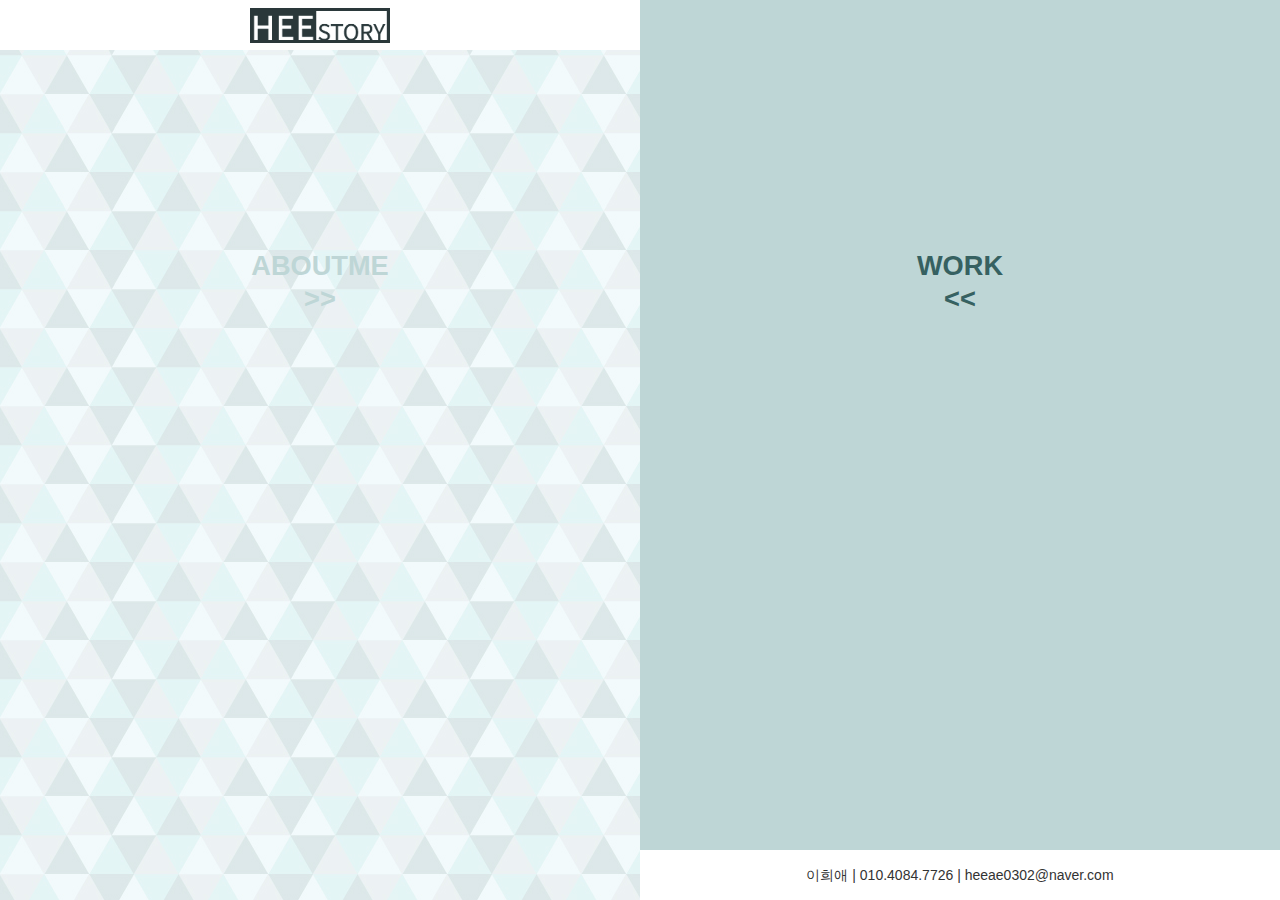
==== commit b793c10a: "update" ====
--- a/index.html
+++ b/index.html
@@ -1,256 +1,199 @@
 <!DOCTYPE html>
-<html lang="en">
+<html lang="ko-KR">
 <head>
    <meta charset="UTF-8" />
    <meta http-equiv="X-UA-Compatible" content="IE=edge" />
    <meta name="viewport" content="width=device-width, initial-scale=1.0" />
    <link rel="stylesheet" href="./css/lib/reset.css" />
-   <link rel="stylesheet" href="./css/base.css" />
+   <link rel="stylesheet" href="./css/index_base.css" />
    <script src="./js/jquery/jquery-1.12.3.min.js"></script>
    <script src="./js/jquery/jquery-migrate-1.3.0.min.js"></script>
    <script src="./js/jquery/jquery-ui.min.js"></script>
-   <title>이희애 개인 포트폴리오</title>
+   <script src="./js/index_base.js"></script>
+   <title>Document</title>
    <style></style>
    <script>
       $(document).ready(function(){
-         
-         var open_content = $('#clickBox>.showbtn');
-         open_content.on('click', function(){
-            var intro = $('#intro'),
-                container = $('#container');
-            $(this).removeClass('btnsize').siblings().addClass('btnsize');
-            intro.animate({'height':'18vh', 'padding-top':'7vh'}, 800).children('#clickBox').animate({'margin-top':'15px'}, 800);
-            container.css({'display':'block'});
-         }); // btn클릭 content 열기
-         
-         var hide_content = $('#clickBox>.hidebtn');
-         hide_content.on('click', function(){
-            var intro = $('#intro'),
-                container = $('#container');
-            $(this).removeClass('btnsize').siblings().addClass('btnsize');
-            intro.animate({'height':'70vh', 'padding-top':'30vh'}, 800).children('#clickBox').animate({'margin-top':'50px'}, 800);
-            container.fadeOut({'display':'none'});
-         }); // btn클릭 content 가리기
-         
-         var h1 = $('h1');
-         h1.on('click', function(){
-            location.reload();
-         }); //h1클릭 새로고침
-         
-         
-         var menu_ul = $('#gnb>ul'),
-             menu_li = menu_ul.children('li'),
-             goup_btn = $('.goup'),
-             godown_btn = $('.godown');
-         menu_li.on('click', function(e){
-            e.preventDefault();
-            var menu_index = menu_li.index(this),
-                content_ul = $('#contentUl'),
-                content_ul_height = content_ul.height(),
-                ul_sl = content_ul_height / 4,
-                content_move = menu_index * ul_sl;
-//                others = $('section');
-            content_ul.animate({'margin-top':-content_move}, 800);
-            $('body').animate({'scrollTop':0}, 800);
-//            others.animate({'display':'none'}, 800);
-         }); //gnb클릭 article>ul 이동
-         
-         
-         
-         var port_li = $('#portfolio>ul>li');
-         port_li.on('click',function(e){
-            e.preventDefault();
-            var port_li_index = port_li.index(this),
-                portfolioBox = $('#portfolioBox'),
-                portfolioArti = portfolioBox.children('article');
-            portfolioBox.css({'display':'block'});
-            portfolioArti.removeClass('portfoliSize');
-            portfolioArti.eq(port_li_index).addClass('portfoliSize');
-            var goTo = portfolioBox.offset().top;
-            $('body').animate({'scrollTop':goTo}, 800);
-            var menu_ul = $('#gnb>ul'),
-                menu_li = menu_ul.children('li'),
-                others = $('section');
-            menu_li.on('click', function(){
-               others.fadeOut({'display':'none'});
-            });
-            var topbtn = $('.goTop');
-            topbtn.on('click', function(){
-               $('body').animate({'scrollTop':0}, 800);
-               others.fadeOut({'display':'none'});
-            });
-         }); // portfolio
-         
-         var pf_info = $('.pf_Info'),
-             pf_aside = $('.pf_Aside'),
-             pf_aside_button = pf_aside.children('button'),
-             pf_imgbox = $('.pf_ImgBox'),
-             pf_imgbox_li = pf_imgbox.children('li');
-         pf_aside_button.on('click', function(){
-            var button_index = pf_aside_button.index(this);
-            pf_imgbox_li.fadeOut(300, function(){$(this).removeClass('pf_Size')});
-            pf_imgbox_li.eq(button_index).fadeIn(300, function(){$(this).addClass('pf_Size')});
-         });// 포폴 상세
-         
+         for_a_index();
+         work_part();
+         liClickliView($('.work01>li'), $('.work01v>li'));
+         liClickliView($('.work02>li'), $('.work02v>li'));
+         liClickliView($('.work03>li'), $('.work03v>li'));
       });
    </script>
 </head>
 <body>
-   <div id="intro">
-      <div id="logoBox">logo</div>
-      <div id="clickBox">
-         <button class="showbtn btnsize">Go contents</button>
-         <button class="hidebtn">Go Intro</button>
-      </div>
-   </div>
    <div id="container">
-      <header id="header">
-         <div id="headBox">
-            <h1><a href="#"><span>logo</span></a></h1>
-            <nav id="gnb">
-               <ul>
-                  <li><a href="#">aboutMe</a></li>
-                  <li><a href="#">portfolio</a></li>
-                  <li><a href="#">gallery</a></li>
-                  <li><a href="#">contect</a></li>
+      <header>
+         <h1><a href="./index.html"><span>logo</span></a></h1>
+      </header>
+      <article id="me">
+         <div id="mainMe">ABOUTME<br />&gt;&gt;</div>
+         <section>
+            <article id="textInfo">
+               <div class="ellie">
+                  <img src="#" alt="ellie" />
+                  <span class="me_hidden">이희애</span>
+               </div>
+               <div class="profile">
+                  이희애 (LEE HEE AE)<br />
+                  010 . 4084 . 7726<br />
+                  heeae0302@naver.com<br />
+                  경기도 성남시
+               </div>
+               <div class="openchat">
+                  <a class="openchat_icon" href="https://open.kakao.com/o/sKB4opl" target="_blank"><span>카카오톡 오픈채팅방 가기</span></a>
+                  <a class="openchat_text" href="https://open.kakao.com/o/sKB4opl" target="_blank">카카오톡 오픈채팅방 가기</a>
+               </div>
+            </article>
+            <article id="infographic">
+               <img class="img01 margin_right" src="./img/portfolioBook_this_01-12.jpg" alt="인포그라픽 이미지">
+               <img class="img02" src="./img/portfolioBook_this_01-13.jpg" alt="인포그라픽 이미지">
+            </article>
+         </section>
+      </article><!--// #me-->
+      <article id="work">
+         <div id="mainWork">WORK<br />&lt;&lt;</div>
+         <section>
+            <ul>
+               <li class="go_pf01"><span class="me_hidden">viliv</span></li>
+               <li class="go_pf02"><span class="me_hidden">sevenEleven</span></li>
+               <li class="go_pf03">준비중입니다.</li>
+            </ul>
+         </section>
+         <article id="pf01">
+            <div>
+               <button>BACK</button>
+               <h2>viliv</h2>
+               <a href="./portfolio/newViliv/index.html" target="_blank">portfolio01 보러가기 GO</a>
+               <ul class="working work01">
+                  <li class="click_css">style</li>
+                  <li>design</li>
+                  <li>coding</li>
                </ul>
-            </nav>
-         </div>
-      </header>
-      <article id="content">
-         <div id="contentBox">
-            <ul id="contentUl">
-               <li id="aboutme">
-                  <div id="info00"></div>
-                  <dl id="info01">
-                     <dt><span>education</span></dt>
-                     <dd class="edu"><span class="me_hidden">education</span></dd>
-                     <dt><span>skills</span></dt>
-                     <dd class="skill"><span class="me_hidden">skills</span></dd>
-                     <dt><span>qualification</span></dt>
-                     <dd class="qualifi"><span class="me_hidden">qualification</span></dd>
-                  </dl>
-                  <dl id="info02">
-                     <dt><span>experience</span></dt>
-                     <dd class="exp"><span class="me_hidden">experience</span></dd>
-                     <dt><span>personality</span></dt>
-                     <dd class="personal"><span class="me_hidden">personality</span></dd>
-                     <dt><span>interens</span></dt>
-                     <dd class="inter"><span class="me_hidden">interens</span></dd>
-                  </dl>
-               </li>
-               <li id="portfolio">
-                  <ul>
-                     <li><a href="#"><img src="./img/saintLaurantthumb.jpg" alt="생로랑포트폴리오입니다." /><span>SaintLaurant</span></a></li>
-                     <li><a href="#"><img src="./img/sevenElevenThumb.jpg" alt="세븐일레븐포트폴리오입니다." /><span>SevenEleven</span></a></li>
-                     <li><a href="#"><span>준비중입니다.</span></a></li>
-                     <li><a href="#"><span>준비중입니다.</span></a></li>
+               <div class="working_view">
+                  <ul class="work01v">
+                     <li class="style working_size">
+                        <div class="style01">
+                           <h3>target</h3>
+                           <div>
+                              10대 ~ 30대<br />
+                              학생<br />
+                              직장인
+                           </div>
+                        </div>
+                        <div class="style02">
+                           <h3>concept</h3>
+                           <div>
+                              간결한<br />
+                              컬러풀한<br />
+                              재미있는
+                           </div>
+                        </div>
+                        <div class="style03">
+                           <h3>color</h3>
+                           <div>scription</div>
+                        </div>
+                        <div class="style04">
+                           <h3>font</h3>
+                           <div>
+                              <img src="./img/font_notoSansCJK.png" alt="" />
+                           </div>
+                        </div>
+                        <div class="style05">
+                           <h3>program/software</h3>
+                           <div>
+                              photoshop<br />
+                              illustrator<br />
+                              html/css<br />
+                              javascript/jquery
+                           </div>
+                        </div>
+                        <div class="style06">
+                           <h3>working period</h3>
+                           <div>2 weeks</div>
+                        </div>
+                     </li>
+                     <li>design view</li>
+                     <li class="coding">
+                        <div class="html_part">
+                           <h3>html <span>코딩 중 일부분 입니다.</span></h3>
+                           <div>sctiptHere</div>
+                        </div>
+                        <div class="css_part">
+                           <h3>css <span>코딩 중 일부분 입니다.</span></h3>
+                           <div>sctiptHere</div>
+                        </div>
+                        <div class="jquery_part">
+                           <h3>javasctipt/jquery <span>코딩 중 일부분 입니다.</span></h3>
+                           <div>sctiptHere</div>
+                        </div>
+                     </li>
                   </ul>
-               </li>
-               <li id="gallery">
-                  <div id="thumBox">
-                     <ul>
-                        <li><img src="#" alt="" /></li>
-                        <li><img src="#" alt="" /></li>
-                        <li><img src="#" alt="" /></li>
-                     </ul>
-                  </div>
-                  <div id="bigBox">
-                     <img src="#" alt="" />
-                  </div>
-               </li>
-               <li id="contect">
-                  <div id="phon">010 . 4084 . 7726</div>
-                  <div id="mail">heeae0302@gmail.com</div>
-                  <div id="sns"><a href="https://open.kakao.com/o/sKB4opl" target="_blank">카카오톡 바로 대화하기</a><span>카카오톡 아이디 : heeae0302</span></div>
-               </li>
-            </ul>
-         </div>
-      </article>
-      <section id="portfolioBox">
-         <button class="goTop">Top</button><!--//topBtn-->
-         <article id="portfolio01">potfolio01</article><!--//#portfolio01-->
-         <article id="portfolio02">
-            <div class="pf_Info">
-               <span class="pfname">sevenEleven</span>
-               <a href="./portfolio/sevenEleven/index.html" target="_blank">리뉴얼 사이트 바로가기 CLICK</a>
-               <span>반응형 : pc tab mob</span>
+               </div>
             </div>
-            <aside class="pf_Aside">
-               <button>style</button>
-               <button>design</button>
-               <button>coding</button>
-            </aside>
-            <ul class="pf_ImgBox">
-               <li class="pf02style pf_Size">
-                  <div>
-                     <dl class="dt_half">
-                        <dt class="border_right">타겟</dt>
-                        <dd class="border_right">
-                           20~30 대 청년층<br />
-                           회사원<br />
-                           학생
-                        </dd>
-                     </dl>
-                     <dl class="dt_half">
-                        <dt>컨셉</dt>
-                        <dd>
-                           깔끔한<br />
-                           소통할수있는<br />
-                           직관적인
-                        </dd>
-                     </dl>
-                     <dl>
-                        <dt>색상</dt>
-                        <dd class="colorRatio">
-                           <div>
-                              <span class="me_hidden">colorImageHere</span>
-                           </div>
-                        </dd>
-                     </dl>
-                  </div>
-                  <div>
-                     <dl>
-                        <dt>서체</dt>
-                        <dd class="fontType">
-                           <div>
-                              <span class="me_hidden">fontImageHere</span>
-                           </div>
-                        </dd>
-                     </dl>
-                     <dl class="dt_half">
-                        <dt class="border_right">사용프로그램</dt>
-                        <dd class="border_right">
-                           포토샵<br />
-                           일러스트레이터<br />
-                           html5 / css<br />
-                           javascript /  jquery<br />
-                        </dd>
-                     </dl>
-                     <dl class="dt_half">
-                        <dt>작업기간</dt>
-                        <dd>
-                           6주
-                        </dd>
-                     </dl>
-                  </div>
-               </li>
-               <li class="pf02design">
-                  <ul class="designThumb">
-                     <li>image</li>
-                     <li>image</li>
-                     <li>image</li>
-                     <li>image</li>
-                     <li>image</li>
-                  </ul>
-                  <div class="designImage">image</div>
-               </li>
-               <li class="pf02coding">
-                  <div>
-                     <span class="spantitle">html</span>
-                     <span class="spansub">html 내용의 일부입니다</span>
-                     <div class="htmlBox">
-                        &lt;header&gt;<br />
+         </article><!--// #pf01-->
+         <article id="pf02">
+            <div>
+               <button>BACK</button>
+               <h2>seven-eleven</h2>
+               <a href="./portfolio/sevenEleven/index.html" target="_blank">portfolio02 보러가기 GO</a>
+               <ul class="working work02">
+                  <li class="click_css">style</li>
+                  <li>design</li>
+                  <li>coding</li>
+               </ul>
+               <div class="working_view">
+                  <ul class="work02v">
+                     <li class="style working_size">
+                        <div class="style01">
+                           <h3>target</h3>
+                           <div>
+                              20~30 대 청년층<br />
+                              회사원<br />
+                              학생
+                           </div>
+                        </div>
+                        <div class="style02">
+                           <h3>concept</h3>
+                           <div>
+                              깔끔한<br />
+                              소통할수있는<br />
+                              직관적인
+                           </div>
+                        </div>
+                        <div class="style03">
+                           <h3>color</h3>
+                           <div>
+                              <img src="./img/color_sevenEleven.png" alt="">
+                           </div>
+                        </div>
+                        <div class="style04">
+                           <h3>font</h3>
+                           <div>
+                              <img src="./img/font_notoSansCJK.png" alt="" />
+                           </div>
+                        </div>
+                        <div class="style05">
+                           <h3>program/software</h3>
+                           <div>
+                              photoshop<br />
+                              illustrator<br />
+                              html/css<br />
+                              javascript/jquery
+                           </div>
+                        </div>
+                        <div class="style06">
+                           <h3>working period</h3>
+                           <div>6 weeks</div>
+                        </div>
+                     </li>
+                     <li>design view</li>
+                     <li class="coding">
+                        <div class="html_part">
+                           <h3>html <span>코딩 중 일부분 입니다.</span></h3>
+                           <div>
+                           &lt;header&gt;<br />
 &nbsp;&nbsp;&nbsp;&nbsp;&nbsp;&nbsp;&nbsp;&nbsp;&nbsp;&nbsp;&nbsp;&nbsp;&lt;div id=&quot;headBox&quot;&gt;<br />
 &nbsp;&nbsp;&nbsp;&nbsp;&nbsp;&nbsp;&nbsp;&nbsp;&nbsp;&nbsp;&nbsp;&nbsp;&nbsp;&nbsp;&nbsp;&nbsp;&lt;h1&gt;&lt;a href=&quot;index.html&quot;&gt;&lt;snap class=&quot;me_hidden&quot;&gt;logo&lt;/snap&gt;&lt;/a&gt;&lt;/h1&gt;<br />
 <br />
@@ -315,14 +258,12 @@
 &nbsp;&nbsp;&nbsp;&nbsp;&nbsp;&nbsp;&nbsp;&nbsp;&nbsp;&nbsp;&nbsp;&nbsp;&lt;/div&gt;&lt;!--// #headBox--&gt;<br />
 &nbsp;&nbsp;&nbsp;&nbsp;&nbsp;&nbsp;&nbsp;&nbsp;&nbsp;&nbsp;&nbsp;&nbsp;&lt;span class=&quot;h_bar&quot;&gt;&lt;!--head_bar--&gt;&lt;/span&gt;<br />
 &nbsp;&nbsp;&nbsp;&nbsp;&nbsp;&nbsp;&nbsp;&nbsp;&lt;/header&gt;&lt;!--//&nbsp;&nbsp;&nbsp;&nbsp;header--&gt;
-                     </div>
-                     <button>접기</button>
-                  </div>
-                  <div>
-                     <span class="spantitle">css(scss)</span>
-                     <span class="spansub">css(scss) 내용의 일부입니다</span>
-                     <div class="cssBox">
-                        &gt;header{width:100%; height:auto;<br />
+                           </div><!--html plain-->
+                        </div>
+                        <div class="css_part">
+                           <h3>css <span>코딩 중 일부분 입니다.</span></h3>
+                           <div>
+                              &gt;header{width:100%; height:auto;<br />
 &nbsp;&nbsp;&nbsp;&nbsp;&nbsp;&nbsp;&nbsp;&nbsp;&nbsp;&nbsp;&nbsp;&nbsp;&gt;#headBox{width:1200px; height:128px; padding-top:48px; margin:0 auto; position: relative;<br />
 &nbsp;&nbsp;&nbsp;&nbsp;&nbsp;&nbsp;&nbsp;&nbsp;&nbsp;&nbsp;&nbsp;&nbsp;&nbsp;&nbsp;&nbsp;&nbsp;&gt;h1{width:176px; height:32px; margin-left:512px;<br />
 &nbsp;&nbsp;&nbsp;&nbsp;&nbsp;&nbsp;&nbsp;&nbsp;&nbsp;&nbsp;&nbsp;&nbsp;&nbsp;&nbsp;&nbsp;&nbsp;&nbsp;&nbsp;&nbsp;&nbsp;a {width:100%; height:100%; display: block;}&nbsp;&nbsp;&nbsp;&nbsp;<br />
@@ -351,14 +292,12 @@
 &nbsp;&nbsp;&nbsp;&nbsp;&nbsp;&nbsp;&nbsp;&nbsp;&nbsp;&nbsp;&nbsp;&nbsp;}/* #headBox*/<br />
 &nbsp;&nbsp;&nbsp;&nbsp;&nbsp;&nbsp;&nbsp;&nbsp;&nbsp;&nbsp;&nbsp;&nbsp;&gt;.h_bar{width:100%; height:14px; display: block;} <br />
 &nbsp;&nbsp;&nbsp;&nbsp;&nbsp;&nbsp;&nbsp;&nbsp;}/* header*/
-                     </div>
-                     <button>접기</button>
-                  </div>
-                  <div>
-                     <span class="spantitle">js/jquery</span>
-                     <span class="spansub">js/jquery 내용의 일부입니다</span>
-                     <div class="jsBox">
-                        var menuBox = $('#gnb'),<br />
+                           </div><!--css plain-->
+                        </div>
+                        <div class="jquery_part">
+                           <h3>javascript/jquery <span>코딩 중 일부분 입니다.</span></h3>
+                           <div>
+                           var menuBox = $('#gnb'),<br />
 &nbsp;&nbsp;&nbsp;&nbsp;&nbsp;&nbsp;&nbsp;&nbsp;&nbsp;&nbsp;&nbsp;&nbsp;&nbsp;&nbsp;&nbsp;&nbsp;menuli = $('#gnb&gt;li'),<br />
 &nbsp;&nbsp;&nbsp;&nbsp;&nbsp;&nbsp;&nbsp;&nbsp;&nbsp;&nbsp;&nbsp;&nbsp;&nbsp;&nbsp;&nbsp;&nbsp;submenu = $('.sub_menu');<br />
 &nbsp;&nbsp;&nbsp;&nbsp;&nbsp;&nbsp;&nbsp;&nbsp;&nbsp;&nbsp;&nbsp;&nbsp;<br />
@@ -372,18 +311,87 @@
 &nbsp;&nbsp;&nbsp;&nbsp;&nbsp;&nbsp;&nbsp;&nbsp;&nbsp;&nbsp;&nbsp;&nbsp;&nbsp;&nbsp; menuBox.removeClass('back');<br />
 &nbsp;&nbsp;&nbsp;&nbsp;&nbsp;&nbsp;&nbsp;&nbsp;&nbsp;&nbsp;&nbsp;&nbsp;&nbsp;&nbsp; menuli.css({'border-color':'#333'});<br />
 &nbsp;&nbsp;&nbsp;&nbsp;&nbsp;&nbsp;&nbsp;&nbsp;&nbsp;&nbsp;&nbsp;&nbsp;});
-                     </div>
-                     <button>접기</button>
-                  </div>
-               </li>
-            </ul>
-         </article><!--//#portfolio02-->
-         <article id="portfolio03">potfolio03</article><!--//#portfolio03-->
-         <article id="portfolio04">potfolio04</article><!--//#portfolio04-->
-      </section>
-      <footer id="footer">
-         <div id="footBox">footer</div>
-      </footer>
+                          </div><!--script plain-->
+                        </div>
+                     </li>
+                  </ul>
+               </div>
+            </div>
+         </article><!--// #pf02-->
+         <article id="pf03">
+            <div>
+               <button>BACK</button>
+               <h2>준비중</h2>
+               <a href="./portfolio/saintLaurant/index.html" target="_blank">portfolio03 보러가기 GO</a>
+               <ul class="working work03">
+                  <li class="click_css">style</li>
+                  <li>design</li>
+                  <li>coding</li>
+               </ul>
+               <div class="working_view">
+                  <ul class="work03v">
+                     <li class="style working_size">
+                        <div class="style01">
+                           <h3>target</h3>
+                           <div>
+                              10대 ~ 30대<br />
+                              학생<br />
+                              직장인
+                           </div>
+                        </div>
+                        <div class="style02">
+                           <h3>concept</h3>
+                           <div>
+                              간결한<br />
+                              컬러풀한<br />
+                              재미있는
+                           </div>
+                        </div>
+                        <div class="style03">
+                           <h3>color</h3>
+                           <div>scription</div>
+                        </div>
+                        <div class="style04">
+                           <h3>font</h3>
+                           <div>
+                              <img src="./img/font_notoSansCJK.png" alt="" />
+                           </div>
+                        </div>
+                        <div class="style05">
+                           <h3>program/software</h3>
+                           <div>
+                              photoshop<br />
+                              illustrator<br />
+                              html/css<br />
+                              javascript/jquery
+                           </div>
+                        </div>
+                        <div class="style06">
+                           <h3>working period</h3>
+                           <div>2 weeks</div>
+                        </div>
+                     </li>
+                     <li>design view</li>
+                     <li class="coding">
+                        <div class="html_part">
+                           <h3>html <span>코딩 중 일부분 입니다.</span></h3>
+                           <div>sctiptHere</div>
+                        </div>
+                        <div class="css_part">
+                           <h3>css <span>코딩 중 일부분 입니다.</span></h3>
+                           <div>sctiptHere</div>
+                        </div>
+                        <div class="jquery_part">
+                           <h3>javasctipt/jquery <span>코딩 중 일부분 입니다.</span></h3>
+                           <div>sctiptHere</div>
+                        </div>
+                     </li>
+                  </ul>
+               </div>
+            </div>
+         </article><!--// #pf03-->
+      </article><!--// #work-->
+      <footer>이희애 | 010.4084.7726 | heeae0302@naver.com</footer>
    </div>
 </body>
 </html>--- a/css/index_base.css
+++ b/css/index_base.css
@@ -0,0 +1,78 @@
+/*@media screen and (min-width:480px) and (max-width:999px){ #container{width: 100%; height: 100vh; position: relative; >header{width: 50%; min-width: 150px; max-width: calc(100% - 150px); height: 42.5px; padding-top: 7.5px; background-color: #fff; position: absolute; top: 0; left: 0; z-index: 2000; >h1{width: 140px; height: 35px; margin: 0 auto; >a{width: 100%; height: 100%; display: block; background-image: url(../img/heeae_logo.png); background-repeat: no-repeat; background-position: center; background-size: contain;} } &.headerMin{width: 10%;} &.headerMax{width: 90%;} }// header >article{width: 50%; min-width: 150px; max-width: calc(100% - 150px); height: calc(100% - 50px); overflow: hidden; position: absolute; &#me{position: absolute; top: 50px; left: 0; >#mainMe{width: 100%; height: calc(100% - 200px); padding-top: 200px; background-image: url(../img/backgroundPattern_od.jpg); transition: all 0.5s; text-align: center; font-size: 1.7rem; font-weight: bold; color: #bed6d6; &:hover{background-image: url(../img/backgroundPattern.jpg); cursor: pointer; transition: all 0.5s; color: #366161;} }// #mainMe - div >section{width: 100%; height: calc(100% - 100px); padding-top: 100px; background-image: url(../img/backgroundPattern_od.jpg); display: none; >#textInfo{width: 800px; height: 200px; background-color: #fff; margin: 0 auto;} >#infographic{width: 740px; height: 510px; margin: 0 auto; position: relative; >img{width: 360px; height: 100%; margin-top: 50px; float: left; &:hover{cursor: pointer;} &.margin_right{margin-right: 20px;} } }// #infographic } } &#work{position: absolute; top: 0; right: 0; >#mainWork{width: 100%; height: calc(100% - 200px); padding-top: 200px; background-color: #bed6d6; transition: all 0.5s; color: #366161; text-align: center; font-size: 1.7rem; font-weight: bold; &:hover{background-color: #366161; transition: all 0.5s; color: #bed6d6; cursor: pointer;} }// #mainWork - div >section{width: 100%; height: calc(100% - 200px); padding-top: 200px; background-color: #bed6d6; display: none; >dl{width: 800px; height: 500px; background-color: #1d915a; margin: 0 auto; >dt{width: 100px; height: 100%; float: left; background-color: #bed6d6; border: 3px solid #366161; box-sizing: border-box; &:hoever{cursor: pointer} &.pf01_dt{} &.pf02_dt{} &.pf03_dt{} &.select_dt{background-color: #366161;} }// dt >dd{width: 0; height: 100%; background-color: #a151d6; float: left; overflow: hidden; &.dd_size{width: 500px;} >button{width: 100px; height: 30px; background-color: #fff; border: 2px solid #555; border-radius: 20px;} }// dd }// dl }// section article{width: 100%; height: 100%; display: none; &#pf01{background-color: #615615;} &#pf02{background-color: #561561;} &#pf03{background-color: #156156;} >button{width: 100px; height: 30px; background-color: #fff; border: 2px solid #555; border-radius: 20px;} }// article }// #work &.articleMin{width: 10%;} &.articleMax{width: 90%;} }// article >footer{width: 50%; min-width: 150px; max-width: calc(100% - 150px); height: 50px; background-color: #fff; position: absolute; bottom: 0; right: 0; text-align: center; font-size: 0.875rem; line-height: 50px; &.footerMin{width: 10%;} &.footerMax{width: 90%;} } }// #container
+}*/
+@media screen and (min-width: 1024px) { #container { width: 100%; height: 100vh; position: relative; }
+  #container > header { width: 50%; min-width: 150px; max-width: calc(100% - 150px); height: 42.5px; padding-top: 7.5px; background-color: #fff; position: absolute; top: 0; left: 0; z-index: 2000; }
+  #container > header > h1 { width: 140px; height: 35px; margin: 0 auto; }
+  #container > header > h1 > a { width: 100%; height: 100%; display: block; background-image: url(../img/heeae_logo.png); background-repeat: no-repeat; background-position: center; background-size: contain; }
+  #container > header.headerMin { width: 10%; }
+  #container > header.headerMax { width: 90%; }
+  #container > article { width: 50%; min-width: 150px; max-width: calc(100% - 150px); height: calc(100% - 50px); overflow: hidden; position: absolute; }
+  #container > article#me { position: absolute; top: 50px; left: 0; }
+  #container > article#me > #mainMe { width: 100%; height: calc(100% - 200px); padding-top: 200px; background-image: url(../img/backgroundPattern_od.jpg); transition: all 0.5s; text-align: center; font-size: 1.7rem; font-weight: bold; color: #bed6d6; }
+  #container > article#me > #mainMe:hover { background-image: url(../img/backgroundPattern.jpg); cursor: pointer; transition: all 0.5s; color: #366161; }
+  #container > article#me > section { width: 100%; height: calc(100% - 50px); padding-top: 50px; background-image: url(../img/backgroundPattern_od.jpg); display: none; }
+  #container > article#me > section > #textInfo { width: 800px; height: 200px; background-color: #fff; margin: 0 auto; }
+  #container > article#me > section > #textInfo > .ellie { width: 300px; height: 200px; float: left; }
+  #container > article#me > section > #textInfo > .ellie > img { width: 100%; height: 100%; }
+  #container > article#me > section > #textInfo > .profile { width: 200px; height: 120px; margin-top: 40px; margin-left: 25px; float: left; line-height: 30px; text-align: center; font-size: 1rem; font-weight: bold; }
+  #container > article#me > section > #textInfo > .openchat { width: 250px; height: 200px; margin-left: 25px; float: left; }
+  #container > article#me > section > #textInfo > .openchat > .openchat_icon { width: 80px; height: 80px; margin: 0 auto; margin-top: 40px; background-image: url(../img/kakaotalkImg.png); background-repeat: no-repeat; background-position: center; background-size: contain; display: block; }
+  #container > article#me > section > #textInfo > .openchat > .openchat_text { width: 100%; height: 40px; text-align: center; display: block; line-height: 40px; text-decoration: none; color: #1f1f1f; }
+  #container > article#me > section > #infographic { width: 740px; height: 510px; margin: 0 auto; margin-top: 50px; position: relative; }
+  #container > article#me > section > #infographic > img { width: 360px; height: 100%; float: left; }
+  #container > article#me > section > #infographic > img:hover { cursor: pointer; }
+  #container > article#me > section > #infographic > img.margin_right { margin-right: 20px; }
+  #container > article#work { position: absolute; top: 0; right: 0; }
+  #container > article#work > #mainWork { width: 100%; height: calc(100% - 250px); padding-top: 250px; background-color: #bed6d6; transition: all 0.5s; color: #366161; text-align: center; font-size: 1.7rem; font-weight: bold; }
+  #container > article#work > #mainWork:hover { background-color: #366161; transition: all 0.5s; color: #bed6d6; cursor: pointer; }
+  #container > article#work > section { width: 100%; height: calc(100% - 150px); padding-top: 150px; background-color: #bed6d6; display: none; }
+  #container > article#work > section > ul { width: 800px; height: 500px; margin: 0 auto; }
+  #container > article#work > section > ul > li { width: 200px; height: 200px; margin-top: 150px; margin-left: 50px; float: left; border-radius: 25px; cursor: pointer; background-color: #fff; background-repeat: no-repeat; background-position: center; background-size: contain; }
+  #container > article#work > section > ul > li.go_pf01 { background-image: url(../img/viliv_.jpg); }
+  #container > article#work > section > ul > li.go_pf01:hover { background-image: url(../img/viliv_hover.jpg); }
+  #container > article#work > section > ul > li.go_pf02 { background-image: url(../img/sevenEleven_.jpg); }
+  #container > article#work > section > ul > li.go_pf02:hover { background-image: url(../img/sevenEleven_hover.jpg); }
+  #container > article#work > article { width: 100%; height: 100%; display: none; }
+  #container > article#work > article > div { width: 800px; height: 100%; background-color: #fff; margin: 0 auto; }
+  #container > article#work > article > div > button { width: 70px; height: 70px; margin-top: 20px; margin-left: 50px; background-color: #fff; border: 2px solid #555; border-radius: 20px; cursor: pointer; float: left; color: #333; font-weight: bold; }
+  #container > article#work > article > div > h2 { width: 300px; height: 70px; margin-top: 20px; margin-left: 40px; background-color: #faa; line-height: 70px; font-size: 1.5rem; text-align: center; display: block; float: left; }
+  #container > article#work > article > div > a { width: 240px; height: 70px; margin-top: 20px; margin-left: 40px; background-color: #fff; border: 2px solid #555; border-radius: 20px; box-sizing: border-box; text-align: center; line-height: 70px; text-decoration: none; color: #333; font-weight: bold; float: left; }
+  #container > article#work > article > div > .working { width: 100%; height: 50px; margin-top: 20px; float: left; }
+  #container > article#work > article > div > .working > li { width: 30%; height: 100%; margin-right: 5%; float: left; text-align: center; background-color: #abc; line-height: 50px; }
+  #container > article#work > article > div > .working > li:last-child { margin-right: 0; }
+  #container > article#work > article > div > .working > li.click_css { border-bottom: 2px solid #777; box-sizing: border-box; }
+  #container > article#work > article > div > .working_view { width: 100%; height: calc(100% - 200px); margin-top: 20px; background-color: #fa0; float: left; overflow-y: scroll; }
+  #container > article#work > article > div > .working_view > ul { width: 100%; height: 100%; }
+  #container > article#work > article > div > .working_view > ul > li { width: 0; height: 0; overflow: hidden; }
+  #container > article#work > article > div > .working_view > ul > li.working_size { width: 100%; height: 680px; background-color: #fff; }
+  #container > article#work > article > div > .working_view > ul > li.style > div { float: left; }
+  #container > article#work > article > div > .working_view > ul > li.style > div > h3 { width: 100%; height: 30px; display: block; text-align: center; border-top: 1px solid #faa; border-bottom: 1px solid #faa; box-sizing: border-box; line-height: 30px; background-color: #faa; }
+  #container > article#work > article > div > .working_view > ul > li.style > div > div { width: 100%; height: auto; margin-top: 40px; text-align: center; }
+  #container > article#work > article > div > .working_view > ul > li.style > div.style01 { width: 290px; height: 170px; }
+  #container > article#work > article > div > .working_view > ul > li.style > div.style02 { width: 290px; height: 170px; margin-top: 170px; margin-left: -290px; }
+  #container > article#work > article > div > .working_view > ul > li.style > div.style03 { width: 490px; height: 340px; border-left: 1px solid #faa; box-sizing: border-box; }
+  #container > article#work > article > div > .working_view > ul > li.style > div.style03 > div { width: 100%; height: 100%; margin-top: 0; }
+  #container > article#work > article > div > .working_view > ul > li.style > div.style03 > div > img { width: 100%; height: 100%; }
+  #container > article#work > article > div > .working_view > ul > li.style > div.style04 { width: 490px; height: 340px; border-right: 1px solid #faa; box-sizing: border-box; }
+  #container > article#work > article > div > .working_view > ul > li.style > div.style04 > div { width: 100%; height: 100%; margin-top: 0; }
+  #container > article#work > article > div > .working_view > ul > li.style > div.style04 > div > img { width: 100%; height: 100%; }
+  #container > article#work > article > div > .working_view > ul > li.style > div.style05 { width: 290px; height: 170px; }
+  #container > article#work > article > div > .working_view > ul > li.style > div.style05 > div { margin-top: 25px; }
+  #container > article#work > article > div > .working_view > ul > li.style > div.style06 { width: 290px; height: 170px; }
+  #container > article#work > article > div > .working_view > ul > li.coding > div { float: left; }
+  #container > article#work > article > div > .working_view > ul > li.coding > div > h3 { width: 100%; height: 30px; border-top: 1px solid #faa; border-bottom: 1px solid #faa; box-sizing: border-box; text-align: center; line-height: 30px; background-color: #faa; }
+  #container > article#work > article > div > .working_view > ul > li.coding > div > h3 > span { font-size: 0.725rem; }
+  #container > article#work > article > div > .working_view > ul > li.coding > div > div { width: 100%; height: calc(100% - 30px); overflow-y: scroll; }
+  #container > article#work > article > div > .working_view > ul > li.coding > div.html_part { width: 390px; height: 100%; border-right: 1px solid #faa; box-sizing: border-box; }
+  #container > article#work > article > div > .working_view > ul > li.coding > div.css_part { width: 390px; height: 50%; }
+  #container > article#work > article > div > .working_view > ul > li.coding > div.jquery_part { width: 390px; height: 50%; }
+  #container > article#work > article#pf01 { background-color: #f1f595; }
+  #container > article#work > article#pf02 { background-color: #5f6f9f; }
+  #container > article#work > article#pf03 { background-color: #ff1590; }
+  #container > article.articleMin { width: 10%; }
+  #container > article.articleMax { width: 90%; }
+  #container > footer { width: 50%; min-width: 150px; max-width: calc(100% - 150px); height: 50px; background-color: #fff; position: absolute; bottom: 0; right: 0; text-align: center; font-size: 0.875rem; line-height: 50px; }
+  #container > footer.footerMin { width: 10%; }
+  #container > footer.footerMax { width: 90%; } }
+
+/*# sourceMappingURL=index_base.css.map */
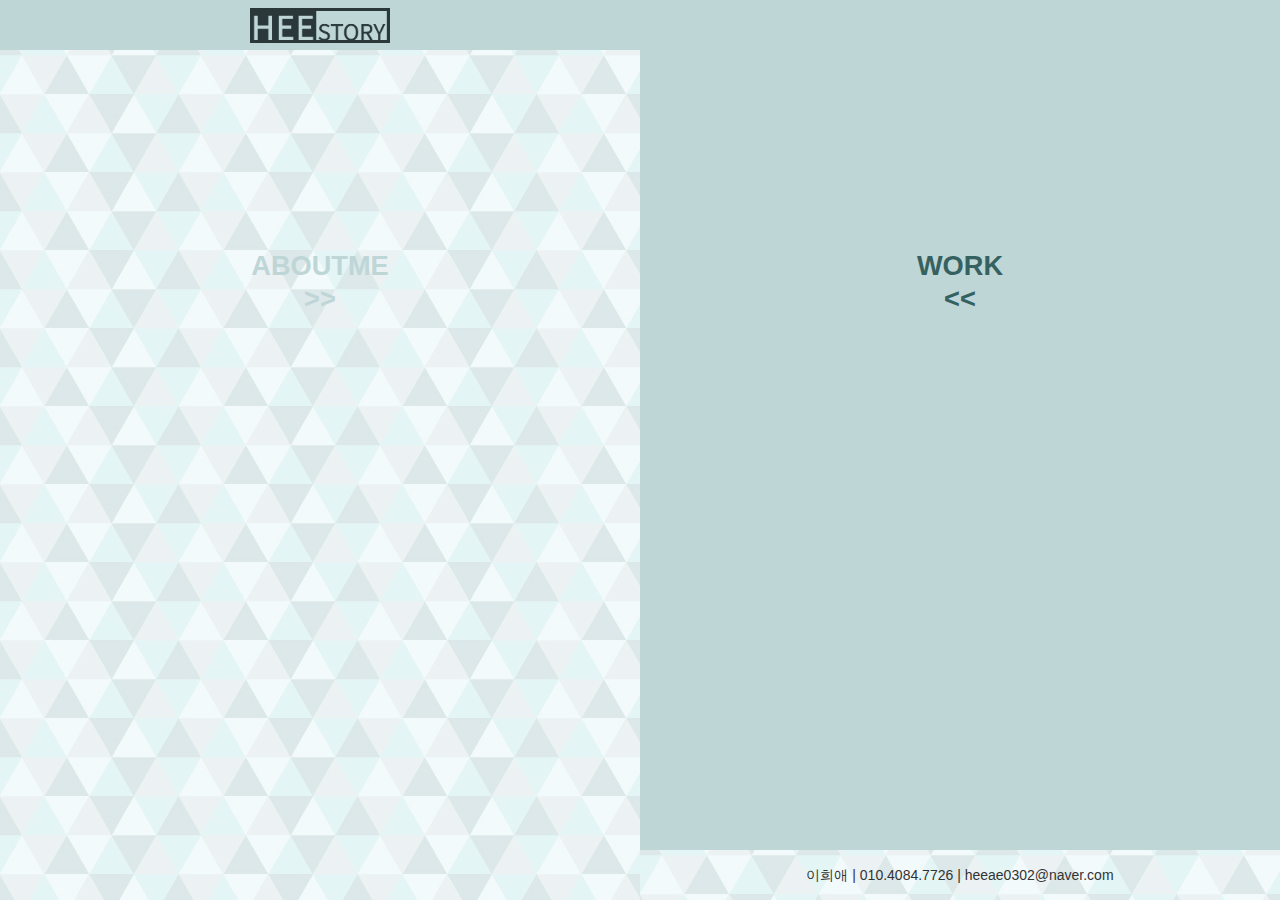
==== commit ec4a1811: "update" ====
--- a/index.html
+++ b/index.html
@@ -19,6 +19,8 @@
          liClickliView($('.work01>li'), $('.work01v>li'));
          liClickliView($('.work02>li'), $('.work02v>li'));
          liClickliView($('.work03>li'), $('.work03v>li'));
+         indibtnBanner($('.design_01>.designBox'), $('.design_01 .indi_ul'), $('.design_01 .img_ul'), $('.design_01 .left_btn'), $('.design_01 .right_btn'));
+         indibtnBanner($('.design_02>.designBox'), $('.design_02 .indi_ul'), $('.design_02 .img_ul'), $('.design_02 .left_btn'), $('.design_02 .right_btn'));
       });
    </script>
 </head>
@@ -92,7 +94,7 @@
                         </div>
                         <div class="style03">
                            <h3>color</h3>
-                           <div>scription</div>
+                           <div><img src="./img/viliv_color.png" alt="" /></div>
                         </div>
                         <div class="style04">
                            <h3>font</h3>
@@ -114,19 +116,233 @@
                            <div>2 weeks</div>
                         </div>
                      </li>
-                     <li>design view</li>
+                     <li class="design design_01">
+                        <div class="designBox">
+                           <ul class="indi_ul">
+                              <li><img src="#" alt="designThumbnail" /><span class="me_hidden">designThumbnail</span></li>
+                              <li><img src="#" alt="designThumbnail" /><span class="me_hidden">designThumbnail</span></li>
+                              <li><img src="#" alt="designThumbnail" /><span class="me_hidden">designThumbnail</span></li>
+                              <li><img src="#" alt="designThumbnail" /><span class="me_hidden">designThumbnail</span></li>
+                              <li><img src="#" alt="designThumbnail" /><span class="me_hidden">designThumbnail</span></li>
+                              <li><img src="#" alt="designThumbnail" /><span class="me_hidden">designThumbnail</span></li>
+                           </ul>
+                           <button class="left_btn">L</button>
+                           <button class="right_btn">R</button>
+                           <ul class="img_ul">
+                              <li><img src="#" alt="designImage" /><span class="me_hidden">designImage</span></li>
+                              <li><img src="#" alt="designImage" /><span class="me_hidden">designImage</span></li>
+                              <li><img src="#" alt="designImage" /><span class="me_hidden">designImage</span></li>
+                              <li><img src="#" alt="designImage" /><span class="me_hidden">designImage</span></li>
+                              <li><img src="#" alt="designImage" /><span class="me_hidden">designImage</span></li>
+                              <li><img src="#" alt="designImage" /><span class="me_hidden">designImage</span></li>
+                           </ul>
+                        </div>
+                     </li>
                      <li class="coding">
                         <div class="html_part">
                            <h3>html <span>코딩 중 일부분 입니다.</span></h3>
-                           <div>sctiptHere</div>
+                           <div>&lt;div id=&quot;container&quot;&gt;<br />
+&nbsp;&nbsp;&nbsp;&nbsp;&nbsp;&nbsp;&lt;header&gt;<br />
+&nbsp;&nbsp;&nbsp;&nbsp;&nbsp;&nbsp;&nbsp;&nbsp; &lt;h1&gt;&lt;a href=&quot;#&quot;&gt;&lt;span&gt;viliv logo&lt;/span&gt;&lt;/a&gt;&lt;/h1&gt;<br />
+&nbsp;&nbsp;&nbsp;&nbsp;&nbsp;&nbsp;&nbsp;&nbsp; &lt;nav&gt;<br />
+&nbsp;&nbsp;&nbsp;&nbsp;&nbsp;&nbsp;&nbsp;&nbsp;&nbsp;&nbsp;&lt;i class=&quot;fa fa-bars&quot; aria-hidden=&quot;true&quot;&gt;&lt;!--menuIcon--&gt;&lt;/i&gt;<br />
+&nbsp;&nbsp;&nbsp;&nbsp;&nbsp;&nbsp;&nbsp;&nbsp;&nbsp;&nbsp; &lt;div id=&quot;backClick&quot;&gt;&lt;!--tab,mob background--&gt;&lt;/div&gt;<br />
+&nbsp;&nbsp;&nbsp;&nbsp;&nbsp;&nbsp;&nbsp;&nbsp;&nbsp;&nbsp;&nbsp;&nbsp;&lt;ul id=&quot;gnb&quot;&gt;<br />
+&nbsp;&nbsp;&nbsp;&nbsp;&nbsp;&nbsp;&nbsp;&nbsp;&nbsp;&nbsp;&nbsp;&nbsp;&nbsp;&nbsp; &lt;li&gt;&lt;a href=&quot;#&quot;&gt;product&lt;/a&gt;&lt;/li&gt;<br />
+&nbsp;&nbsp;&nbsp;&nbsp;&nbsp;&nbsp;&nbsp;&nbsp;&nbsp;&nbsp;&nbsp;&nbsp;&nbsp;&nbsp; &lt;li&gt;&lt;a href=&quot;#&quot;&gt;store&lt;/a&gt;&lt;/li&gt;<br />
+&nbsp;&nbsp;&nbsp;&nbsp;&nbsp;&nbsp;&nbsp;&nbsp;&nbsp;&nbsp;&nbsp;&nbsp;&nbsp;&nbsp; &lt;li&gt;&lt;a href=&quot;#&quot;&gt;support&lt;/a&gt;&lt;/li&gt;<br />
+&nbsp;&nbsp;&nbsp;&nbsp;&nbsp;&nbsp;&nbsp;&nbsp;&nbsp;&nbsp;&nbsp;&nbsp;&nbsp;&nbsp; &lt;li&gt;&lt;a href=&quot;#&quot;&gt;news&amp;amp;event&lt;/a&gt;&lt;/li&gt;<br />
+&nbsp;&nbsp;&nbsp;&nbsp;&nbsp;&nbsp;&nbsp;&nbsp;&nbsp;&nbsp;&nbsp;&nbsp;&lt;/ul&gt;<br />
+&nbsp;&nbsp;&nbsp;&nbsp;&nbsp;&nbsp;&nbsp;&nbsp; &lt;/nav&gt;<br />
+&nbsp;&nbsp;&nbsp;&nbsp;&nbsp;&nbsp;&lt;/header&gt;<br />
+&nbsp;&nbsp;&nbsp;&nbsp;&nbsp;&nbsp;&lt;div id=&quot;mapLine&quot;&gt;<br />
+&nbsp;&nbsp;&nbsp;&nbsp;&nbsp;&nbsp;&nbsp;&nbsp;&nbsp;&nbsp;&nbsp;&nbsp;&lt;ul&gt;<br />
+&nbsp;&nbsp;&nbsp;&nbsp;&nbsp;&nbsp;&nbsp;&nbsp;&nbsp;&nbsp;&nbsp;&nbsp;&nbsp;&nbsp; &lt;li class=&quot;select_map&quot;&gt;&lt;a href=&quot;#&quot;&gt;TABLET PC&lt;/a&gt;&lt;span&gt;T&lt;/span&gt;&lt;/li&gt;<br />
+&nbsp;&nbsp;&nbsp;&nbsp;&nbsp;&nbsp;&nbsp;&nbsp;&nbsp;&nbsp;&nbsp;&nbsp;&nbsp;&nbsp; &lt;li&gt;&lt;a href=&quot;#&quot;&gt;NAVIGATION&lt;/a&gt;&lt;span&gt;N&lt;/span&gt;&lt;/li&gt;<br />
+&nbsp;&nbsp;&nbsp;&nbsp;&nbsp;&nbsp;&nbsp;&nbsp;&nbsp;&nbsp;&nbsp;&nbsp;&nbsp;&nbsp; &lt;li&gt;&lt;a href=&quot;#&quot;&gt;PMP&lt;/a&gt;&lt;span&gt;P&lt;/span&gt;&lt;/li&gt;<br />
+&nbsp;&nbsp;&nbsp;&nbsp;&nbsp;&nbsp;&nbsp;&nbsp;&nbsp;&nbsp;&nbsp;&nbsp;&nbsp;&nbsp; &lt;li&gt;&lt;a href=&quot;#&quot;&gt;MP3&lt;/a&gt;&lt;span&gt;M&lt;/span&gt;&lt;/li&gt;<br />
+&nbsp;&nbsp;&nbsp;&nbsp;&nbsp;&nbsp;&nbsp;&nbsp;&nbsp;&nbsp;&nbsp;&nbsp;&lt;/ul&gt;<br />
+&nbsp;&nbsp;&nbsp;&nbsp;&nbsp;&nbsp;&lt;/div&gt;<br />
+&nbsp;&nbsp;&nbsp;&nbsp;&nbsp;&nbsp;&lt;section&gt;<br />
+&nbsp;&nbsp;&nbsp;&nbsp;&nbsp;&nbsp;&nbsp;&nbsp; &lt;article id=&quot;p01&quot;&gt;<br />
+&nbsp;&nbsp;&nbsp;&nbsp;&nbsp;&nbsp;&nbsp;&nbsp;&nbsp;&nbsp;&nbsp;&nbsp;&lt;div class=&quot;left_side margin_set&quot;&gt;<br />
+&nbsp;&nbsp;&nbsp;&nbsp;&nbsp;&nbsp;&nbsp;&nbsp;&nbsp;&nbsp;&nbsp;&nbsp;&nbsp;&nbsp; &lt;div class=&quot;li_box&quot;&gt;<br />
+&nbsp;&nbsp;&nbsp;&nbsp;&nbsp;&nbsp;&nbsp;&nbsp;&nbsp;&nbsp;&nbsp;&nbsp;&nbsp;&nbsp;&nbsp;&nbsp;&nbsp;&nbsp;&lt;p&gt;세상은 N5를 중심으로 돌아간다&lt;/p&gt;<br />
+&nbsp;&nbsp;&nbsp;&nbsp;&nbsp;&nbsp;&nbsp;&nbsp;&nbsp;&nbsp;&nbsp;&nbsp;&nbsp;&nbsp;&nbsp;&nbsp;&nbsp;&nbsp;&lt;ul&gt;<br />
+&nbsp;&nbsp;&nbsp;&nbsp;&nbsp;&nbsp;&nbsp;&nbsp;&nbsp;&nbsp;&nbsp;&nbsp;&nbsp;&nbsp;&nbsp;&nbsp;&nbsp;&nbsp;&nbsp;&nbsp; &lt;li&gt;thumbnailImg&lt;/li&gt;<br />
+&nbsp;&nbsp;&nbsp;&nbsp;&nbsp;&nbsp;&nbsp;&nbsp;&nbsp;&nbsp;&nbsp;&nbsp;&nbsp;&nbsp;&nbsp;&nbsp;&nbsp;&nbsp;&nbsp;&nbsp; &lt;li&gt;thumbnailImg&lt;/li&gt;<br />
+&nbsp;&nbsp;&nbsp;&nbsp;&nbsp;&nbsp;&nbsp;&nbsp;&nbsp;&nbsp;&nbsp;&nbsp;&nbsp;&nbsp;&nbsp;&nbsp;&nbsp;&nbsp;&nbsp;&nbsp; &lt;li&gt;thumbnailImg&lt;/li&gt;<br />
+&nbsp;&nbsp;&nbsp;&nbsp;&nbsp;&nbsp;&nbsp;&nbsp;&nbsp;&nbsp;&nbsp;&nbsp;&nbsp;&nbsp;&nbsp;&nbsp;&nbsp;&nbsp;&nbsp;&nbsp; &lt;li&gt;thumbnailImg&lt;/li&gt;<br />
+&nbsp;&nbsp;&nbsp;&nbsp;&nbsp;&nbsp;&nbsp;&nbsp;&nbsp;&nbsp;&nbsp;&nbsp;&nbsp;&nbsp;&nbsp;&nbsp;&nbsp;&nbsp;&nbsp;&nbsp; &lt;li&gt;thumbnailImg&lt;/li&gt;<br />
+&nbsp;&nbsp;&nbsp;&nbsp;&nbsp;&nbsp;&nbsp;&nbsp;&nbsp;&nbsp;&nbsp;&nbsp;&nbsp;&nbsp;&nbsp;&nbsp;&nbsp;&nbsp;&nbsp;&nbsp; &lt;li&gt;thumbnailImg&lt;/li&gt;<br />
+&nbsp;&nbsp;&nbsp;&nbsp;&nbsp;&nbsp;&nbsp;&nbsp;&nbsp;&nbsp;&nbsp;&nbsp;&nbsp;&nbsp;&nbsp;&nbsp;&nbsp;&nbsp;&nbsp;&nbsp; &lt;li&gt;thumbnailImg&lt;/li&gt;<br />
+&nbsp;&nbsp;&nbsp;&nbsp;&nbsp;&nbsp;&nbsp;&nbsp;&nbsp;&nbsp;&nbsp;&nbsp;&nbsp;&nbsp;&nbsp;&nbsp;&nbsp;&nbsp;&nbsp;&nbsp; &lt;li&gt;thumbnailImg&lt;/li&gt;<br />
+&nbsp;&nbsp;&nbsp;&nbsp;&nbsp;&nbsp;&nbsp;&nbsp;&nbsp;&nbsp;&nbsp;&nbsp;&nbsp;&nbsp;&nbsp;&nbsp;&nbsp;&nbsp;&nbsp;&nbsp; &lt;li&gt;thumbnailImg&lt;/li&gt;<br />
+&nbsp;&nbsp;&nbsp;&nbsp;&nbsp;&nbsp;&nbsp;&nbsp;&nbsp;&nbsp;&nbsp;&nbsp;&nbsp;&nbsp;&nbsp;&nbsp;&nbsp;&nbsp;&nbsp;&nbsp; &lt;li&gt;thumbnailImg&lt;/li&gt;<br />
+&nbsp;&nbsp;&nbsp;&nbsp;&nbsp;&nbsp;&nbsp;&nbsp;&nbsp;&nbsp;&nbsp;&nbsp;&nbsp;&nbsp;&nbsp;&nbsp;&nbsp;&nbsp;&lt;/ul&gt;<br />
+&nbsp;&nbsp;&nbsp;&nbsp;&nbsp;&nbsp;&nbsp;&nbsp;&nbsp;&nbsp;&nbsp;&nbsp;&nbsp;&nbsp;&nbsp;&nbsp;&nbsp;&nbsp;&lt;a href=&quot;#&quot;&gt;&amp;gt; more&lt;/a&gt;<br />
+&nbsp;&nbsp;&nbsp;&nbsp;&nbsp;&nbsp;&nbsp;&nbsp;&nbsp;&nbsp;&nbsp;&nbsp;&nbsp;&nbsp; &lt;/div&gt;<br />
+&nbsp;&nbsp;&nbsp;&nbsp;&nbsp;&nbsp;&nbsp;&nbsp;&nbsp;&nbsp;&nbsp;&nbsp;&lt;/div&gt;&lt;!--// .left_side--&gt;<br />
+&nbsp;&nbsp;&nbsp;&nbsp;&nbsp;&nbsp;&nbsp;&nbsp;&nbsp;&nbsp;&nbsp;&nbsp;&lt;div class=&quot;right_side margin_set&quot;&gt;<br />
+&nbsp;&nbsp;&nbsp;&nbsp;&nbsp;&nbsp;&nbsp;&nbsp;&nbsp;&nbsp;&nbsp;&nbsp;&nbsp;&nbsp; &lt;div class=&quot;img_box&quot;&gt;&lt;img src=&quot;./img/mobPc_n5/mobPc_fullImg.jpg&quot; alt=&quot;mobile pc n five&quot;&gt;&lt;/div&gt;<br />
+&nbsp;&nbsp;&nbsp;&nbsp;&nbsp;&nbsp;&nbsp;&nbsp;&nbsp;&nbsp;&nbsp;&nbsp;&lt;/div&gt;&lt;!--// .right_side--&gt;<br />
+&nbsp;&nbsp;&nbsp;&nbsp;&nbsp;&nbsp;&nbsp;&nbsp; &lt;/article&gt;<br />
+&nbsp;&nbsp;&nbsp;&nbsp;&nbsp;&nbsp;&nbsp;&nbsp; &lt;article id=&quot;p02&quot;&gt;<br />
+&nbsp;&nbsp;&nbsp;&nbsp;&nbsp;&nbsp;&nbsp;&nbsp;&nbsp;&nbsp;&nbsp;&nbsp;&lt;div class=&quot;left_side&quot;&gt;<br />
+&nbsp;&nbsp;&nbsp;&nbsp;&nbsp;&nbsp;&nbsp;&nbsp;&nbsp;&nbsp;&nbsp;&nbsp;&nbsp;&nbsp; &lt;div class=&quot;img_box&quot;&gt;&lt;img src=&quot;./img/navi_x70/navi_x7_fI.jpg&quot; alt=&quot;&quot;&gt;&lt;/div&gt;<br />
+&nbsp;&nbsp;&nbsp;&nbsp;&nbsp;&nbsp;&nbsp;&nbsp;&nbsp;&nbsp;&nbsp;&nbsp;&lt;/div&gt;&lt;!--// .left_side--&gt;<br />
+&nbsp;&nbsp;&nbsp;&nbsp;&nbsp;&nbsp;&nbsp;&nbsp;&nbsp;&nbsp;&nbsp;&nbsp;&lt;div class=&quot;right_side&quot;&gt;<br />
+&nbsp;&nbsp;&nbsp;&nbsp;&nbsp;&nbsp;&nbsp;&nbsp;&nbsp;&nbsp;&nbsp;&nbsp;&nbsp;&nbsp; &lt;div class=&quot;li_box&quot;&gt;<br />
+&nbsp;&nbsp;&nbsp;&nbsp;&nbsp;&nbsp;&nbsp;&nbsp;&nbsp;&nbsp;&nbsp;&nbsp;&nbsp;&nbsp;&nbsp;&nbsp;&nbsp;&nbsp;&lt;p&gt;ideal UMPC, You’ve never imagined&lt;/p&gt;<br />
+&nbsp;&nbsp;&nbsp;&nbsp;&nbsp;&nbsp;&nbsp;&nbsp;&nbsp;&nbsp;&nbsp;&nbsp;&nbsp;&nbsp;&nbsp;&nbsp;&nbsp;&nbsp;&lt;ul&gt;<br />
+&nbsp;&nbsp;&nbsp;&nbsp;&nbsp;&nbsp;&nbsp;&nbsp;&nbsp;&nbsp;&nbsp;&nbsp;&nbsp;&nbsp;&nbsp;&nbsp;&nbsp;&nbsp;&nbsp;&nbsp; &lt;li&gt;thumbnailImg&lt;/li&gt;<br />
+&nbsp;&nbsp;&nbsp;&nbsp;&nbsp;&nbsp;&nbsp;&nbsp;&nbsp;&nbsp;&nbsp;&nbsp;&nbsp;&nbsp;&nbsp;&nbsp;&nbsp;&nbsp;&nbsp;&nbsp; &lt;li&gt;thumbnailImg&lt;/li&gt;<br />
+&nbsp;&nbsp;&nbsp;&nbsp;&nbsp;&nbsp;&nbsp;&nbsp;&nbsp;&nbsp;&nbsp;&nbsp;&nbsp;&nbsp;&nbsp;&nbsp;&nbsp;&nbsp;&nbsp;&nbsp; &lt;li&gt;thumbnailImg&lt;/li&gt;<br />
+&nbsp;&nbsp;&nbsp;&nbsp;&nbsp;&nbsp;&nbsp;&nbsp;&nbsp;&nbsp;&nbsp;&nbsp;&nbsp;&nbsp;&nbsp;&nbsp;&nbsp;&nbsp;&nbsp;&nbsp; &lt;li&gt;thumbnailImg&lt;/li&gt;<br />
+&nbsp;&nbsp;&nbsp;&nbsp;&nbsp;&nbsp;&nbsp;&nbsp;&nbsp;&nbsp;&nbsp;&nbsp;&nbsp;&nbsp;&nbsp;&nbsp;&nbsp;&nbsp;&nbsp;&nbsp; &lt;li&gt;thumbnailImg&lt;/li&gt;<br />
+&nbsp;&nbsp;&nbsp;&nbsp;&nbsp;&nbsp;&nbsp;&nbsp;&nbsp;&nbsp;&nbsp;&nbsp;&nbsp;&nbsp;&nbsp;&nbsp;&nbsp;&nbsp;&nbsp;&nbsp; &lt;li&gt;thumbnailImg&lt;/li&gt;<br />
+&nbsp;&nbsp;&nbsp;&nbsp;&nbsp;&nbsp;&nbsp;&nbsp;&nbsp;&nbsp;&nbsp;&nbsp;&nbsp;&nbsp;&nbsp;&nbsp;&nbsp;&nbsp;&nbsp;&nbsp; &lt;li&gt;thumbnailImg&lt;/li&gt;<br />
+&nbsp;&nbsp;&nbsp;&nbsp;&nbsp;&nbsp;&nbsp;&nbsp;&nbsp;&nbsp;&nbsp;&nbsp;&nbsp;&nbsp;&nbsp;&nbsp;&nbsp;&nbsp;&nbsp;&nbsp; &lt;li&gt;thumbnailImg&lt;/li&gt;<br />
+&nbsp;&nbsp;&nbsp;&nbsp;&nbsp;&nbsp;&nbsp;&nbsp;&nbsp;&nbsp;&nbsp;&nbsp;&nbsp;&nbsp;&nbsp;&nbsp;&nbsp;&nbsp;&nbsp;&nbsp; &lt;li&gt;thumbnailImg&lt;/li&gt;<br />
+&nbsp;&nbsp;&nbsp;&nbsp;&nbsp;&nbsp;&nbsp;&nbsp;&nbsp;&nbsp;&nbsp;&nbsp;&nbsp;&nbsp;&nbsp;&nbsp;&nbsp;&nbsp;&nbsp;&nbsp; &lt;li&gt;thumbnailImg&lt;/li&gt;<br />
+&nbsp;&nbsp;&nbsp;&nbsp;&nbsp;&nbsp;&nbsp;&nbsp;&nbsp;&nbsp;&nbsp;&nbsp;&nbsp;&nbsp;&nbsp;&nbsp;&nbsp;&nbsp;&lt;/ul&gt;<br />
+&nbsp;&nbsp;&nbsp;&nbsp;&nbsp;&nbsp;&nbsp;&nbsp;&nbsp;&nbsp;&nbsp;&nbsp;&nbsp;&nbsp;&nbsp;&nbsp;&nbsp;&nbsp;&lt;a href=&quot;#&quot;&gt;&amp;gt; more&lt;/a&gt;<br />
+&nbsp;&nbsp;&nbsp;&nbsp;&nbsp;&nbsp;&nbsp;&nbsp;&nbsp;&nbsp;&nbsp;&nbsp;&nbsp;&nbsp; &lt;/div&gt;<br />
+&nbsp;&nbsp;&nbsp;&nbsp;&nbsp;&nbsp;&nbsp;&nbsp;&nbsp;&nbsp;&nbsp;&nbsp;&lt;/div&gt;&lt;!--// .right_side--&gt;<br />
+&nbsp;&nbsp;&nbsp;&nbsp;&nbsp;&nbsp;&nbsp;&nbsp; &lt;/article&gt;<br />
+&nbsp;&nbsp;&nbsp;&nbsp;&nbsp;&nbsp;&nbsp;&nbsp; &lt;article id=&quot;p03&quot;&gt;<br />
+&nbsp;&nbsp;&nbsp;&nbsp;&nbsp;&nbsp;&nbsp;&nbsp;&nbsp;&nbsp;&nbsp;&nbsp;&lt;div class=&quot;left_side&quot;&gt;<br />
+&nbsp;&nbsp;&nbsp;&nbsp;&nbsp;&nbsp;&nbsp;&nbsp;&nbsp;&nbsp;&nbsp;&nbsp;&nbsp;&nbsp; &lt;div class=&quot;li_box&quot;&gt;<br />
+&nbsp;&nbsp;&nbsp;&nbsp;&nbsp;&nbsp;&nbsp;&nbsp;&nbsp;&nbsp;&nbsp;&nbsp;&nbsp;&nbsp;&nbsp;&nbsp;&nbsp;&nbsp;&lt;p&gt;공부하는 즐거움을 느끼다!&lt;/p&gt;<br />
+&nbsp;&nbsp;&nbsp;&nbsp;&nbsp;&nbsp;&nbsp;&nbsp;&nbsp;&nbsp;&nbsp;&nbsp;&nbsp;&nbsp;&nbsp;&nbsp;&nbsp;&nbsp;&lt;ul&gt;<br />
+&nbsp;&nbsp;&nbsp;&nbsp;&nbsp;&nbsp;&nbsp;&nbsp;&nbsp;&nbsp;&nbsp;&nbsp;&nbsp;&nbsp;&nbsp;&nbsp;&nbsp;&nbsp;&nbsp;&nbsp; &lt;li&gt;thumbnailImg&lt;/li&gt;<br />
+&nbsp;&nbsp;&nbsp;&nbsp;&nbsp;&nbsp;&nbsp;&nbsp;&nbsp;&nbsp;&nbsp;&nbsp;&nbsp;&nbsp;&nbsp;&nbsp;&nbsp;&nbsp;&nbsp;&nbsp; &lt;li&gt;thumbnailImg&lt;/li&gt;<br />
+&nbsp;&nbsp;&nbsp;&nbsp;&nbsp;&nbsp;&nbsp;&nbsp;&nbsp;&nbsp;&nbsp;&nbsp;&nbsp;&nbsp;&nbsp;&nbsp;&nbsp;&nbsp;&nbsp;&nbsp; &lt;li&gt;thumbnailImg&lt;/li&gt;<br />
+&nbsp;&nbsp;&nbsp;&nbsp;&nbsp;&nbsp;&nbsp;&nbsp;&nbsp;&nbsp;&nbsp;&nbsp;&nbsp;&nbsp;&nbsp;&nbsp;&nbsp;&nbsp;&nbsp;&nbsp; &lt;li&gt;thumbnailImg&lt;/li&gt;<br />
+&nbsp;&nbsp;&nbsp;&nbsp;&nbsp;&nbsp;&nbsp;&nbsp;&nbsp;&nbsp;&nbsp;&nbsp;&nbsp;&nbsp;&nbsp;&nbsp;&nbsp;&nbsp;&nbsp;&nbsp; &lt;li&gt;thumbnailImg&lt;/li&gt;<br />
+&nbsp;&nbsp;&nbsp;&nbsp;&nbsp;&nbsp;&nbsp;&nbsp;&nbsp;&nbsp;&nbsp;&nbsp;&nbsp;&nbsp;&nbsp;&nbsp;&nbsp;&nbsp;&nbsp;&nbsp; &lt;li&gt;thumbnailImg&lt;/li&gt;<br />
+&nbsp;&nbsp;&nbsp;&nbsp;&nbsp;&nbsp;&nbsp;&nbsp;&nbsp;&nbsp;&nbsp;&nbsp;&nbsp;&nbsp;&nbsp;&nbsp;&nbsp;&nbsp;&nbsp;&nbsp; &lt;li&gt;thumbnailImg&lt;/li&gt;<br />
+&nbsp;&nbsp;&nbsp;&nbsp;&nbsp;&nbsp;&nbsp;&nbsp;&nbsp;&nbsp;&nbsp;&nbsp;&nbsp;&nbsp;&nbsp;&nbsp;&nbsp;&nbsp;&nbsp;&nbsp; &lt;li&gt;thumbnailImg&lt;/li&gt;<br />
+&nbsp;&nbsp;&nbsp;&nbsp;&nbsp;&nbsp;&nbsp;&nbsp;&nbsp;&nbsp;&nbsp;&nbsp;&nbsp;&nbsp;&nbsp;&nbsp;&nbsp;&nbsp;&nbsp;&nbsp; &lt;li&gt;thumbnailImg&lt;/li&gt;<br />
+&nbsp;&nbsp;&nbsp;&nbsp;&nbsp;&nbsp;&nbsp;&nbsp;&nbsp;&nbsp;&nbsp;&nbsp;&nbsp;&nbsp;&nbsp;&nbsp;&nbsp;&nbsp;&nbsp;&nbsp; &lt;li&gt;thumbnailImg&lt;/li&gt;<br />
+&nbsp;&nbsp;&nbsp;&nbsp;&nbsp;&nbsp;&nbsp;&nbsp;&nbsp;&nbsp;&nbsp;&nbsp;&nbsp;&nbsp;&nbsp;&nbsp;&nbsp;&nbsp;&lt;/ul&gt;<br />
+&nbsp;&nbsp;&nbsp;&nbsp;&nbsp;&nbsp;&nbsp;&nbsp;&nbsp;&nbsp;&nbsp;&nbsp;&nbsp;&nbsp;&nbsp;&nbsp;&nbsp;&nbsp;&lt;a href=&quot;#&quot;&gt;&amp;gt; more&lt;/a&gt;<br />
+&nbsp;&nbsp;&nbsp;&nbsp;&nbsp;&nbsp;&nbsp;&nbsp;&nbsp;&nbsp;&nbsp;&nbsp;&nbsp;&nbsp; &lt;/div&gt;<br />
+&nbsp;&nbsp;&nbsp;&nbsp;&nbsp;&nbsp;&nbsp;&nbsp;&nbsp;&nbsp;&nbsp;&nbsp;&lt;/div&gt;&lt;!--// .left_side--&gt;<br />
+&nbsp;&nbsp;&nbsp;&nbsp;&nbsp;&nbsp;&nbsp;&nbsp;&nbsp;&nbsp;&nbsp;&nbsp;&lt;div class=&quot;right_side&quot;&gt;<br />
+&nbsp;&nbsp;&nbsp;&nbsp;&nbsp;&nbsp;&nbsp;&nbsp;&nbsp;&nbsp;&nbsp;&nbsp;&nbsp;&nbsp; &lt;div class=&quot;img_box&quot;&gt;&lt;img src=&quot;./img/pmp_x5/pmp_x5.jpg&quot; alt=&quot;&quot;&gt;&lt;/div&gt;<br />
+&nbsp;&nbsp;&nbsp;&nbsp;&nbsp;&nbsp;&nbsp;&nbsp;&nbsp;&nbsp;&nbsp;&nbsp;&lt;/div&gt;&lt;!--// .right_side--&gt;<br />
+&nbsp;&nbsp;&nbsp;&nbsp;&nbsp;&nbsp;&nbsp;&nbsp; &lt;/article&gt;<br />
+&nbsp;&nbsp;&nbsp;&nbsp;&nbsp;&nbsp;&nbsp;&nbsp; &lt;article id=&quot;p04&quot;&gt;<br />
+&nbsp;&nbsp;&nbsp;&nbsp;&nbsp;&nbsp;&nbsp;&nbsp;&nbsp;&nbsp;&nbsp;&nbsp;&lt;div class=&quot;left_side&quot;&gt;<br />
+&nbsp;&nbsp;&nbsp;&nbsp;&nbsp;&nbsp;&nbsp;&nbsp;&nbsp;&nbsp;&nbsp;&nbsp;&nbsp;&nbsp; &lt;div class=&quot;img_box&quot;&gt;&lt;img src=&quot;./img/mp3_p3/mp3_p3.jpg&quot; alt=&quot;mp three image&quot;&gt;&lt;/div&gt;<br />
+&nbsp;&nbsp;&nbsp;&nbsp;&nbsp;&nbsp;&nbsp;&nbsp;&nbsp;&nbsp;&nbsp;&nbsp;&lt;/div&gt;&lt;!--// .left_side--&gt;<br />
+&nbsp;&nbsp;&nbsp;&nbsp;&nbsp;&nbsp;&nbsp;&nbsp;&nbsp;&nbsp;&nbsp;&nbsp;&lt;div class=&quot;right_side&quot;&gt;<br />
+&nbsp;&nbsp;&nbsp;&nbsp;&nbsp;&nbsp;&nbsp;&nbsp;&nbsp;&nbsp;&nbsp;&nbsp;&nbsp;&nbsp; &lt;div class=&quot;li_box&quot;&gt;<br />
+&nbsp;&nbsp;&nbsp;&nbsp;&nbsp;&nbsp;&nbsp;&nbsp;&nbsp;&nbsp;&nbsp;&nbsp;&nbsp;&nbsp;&nbsp;&nbsp;&nbsp;&nbsp;&lt;p&gt;Beyond technology&lt;/p&gt;<br />
+&nbsp;&nbsp;&nbsp;&nbsp;&nbsp;&nbsp;&nbsp;&nbsp;&nbsp;&nbsp;&nbsp;&nbsp;&nbsp;&nbsp;&nbsp;&nbsp;&nbsp;&nbsp;&lt;ul&gt;<br />
+&nbsp;&nbsp;&nbsp;&nbsp;&nbsp;&nbsp;&nbsp;&nbsp;&nbsp;&nbsp;&nbsp;&nbsp;&nbsp;&nbsp;&nbsp;&nbsp;&nbsp;&nbsp;&nbsp;&nbsp; &lt;li&gt;thumbnailImg&lt;/li&gt;<br />
+&nbsp;&nbsp;&nbsp;&nbsp;&nbsp;&nbsp;&nbsp;&nbsp;&nbsp;&nbsp;&nbsp;&nbsp;&nbsp;&nbsp;&nbsp;&nbsp;&nbsp;&nbsp;&nbsp;&nbsp; &lt;li&gt;thumbnailImg&lt;/li&gt;<br />
+&nbsp;&nbsp;&nbsp;&nbsp;&nbsp;&nbsp;&nbsp;&nbsp;&nbsp;&nbsp;&nbsp;&nbsp;&nbsp;&nbsp;&nbsp;&nbsp;&nbsp;&nbsp;&nbsp;&nbsp; &lt;li&gt;thumbnailImg&lt;/li&gt;<br />
+&nbsp;&nbsp;&nbsp;&nbsp;&nbsp;&nbsp;&nbsp;&nbsp;&nbsp;&nbsp;&nbsp;&nbsp;&nbsp;&nbsp;&nbsp;&nbsp;&nbsp;&nbsp;&nbsp;&nbsp; &lt;li&gt;thumbnailImg&lt;/li&gt;<br />
+&nbsp;&nbsp;&nbsp;&nbsp;&nbsp;&nbsp;&nbsp;&nbsp;&nbsp;&nbsp;&nbsp;&nbsp;&nbsp;&nbsp;&nbsp;&nbsp;&nbsp;&nbsp;&nbsp;&nbsp; &lt;li&gt;thumbnailImg&lt;/li&gt;<br />
+&nbsp;&nbsp;&nbsp;&nbsp;&nbsp;&nbsp;&nbsp;&nbsp;&nbsp;&nbsp;&nbsp;&nbsp;&nbsp;&nbsp;&nbsp;&nbsp;&nbsp;&nbsp;&nbsp;&nbsp; &lt;li&gt;thumbnailImg&lt;/li&gt;<br />
+&nbsp;&nbsp;&nbsp;&nbsp;&nbsp;&nbsp;&nbsp;&nbsp;&nbsp;&nbsp;&nbsp;&nbsp;&nbsp;&nbsp;&nbsp;&nbsp;&nbsp;&nbsp;&nbsp;&nbsp; &lt;li&gt;thumbnailImg&lt;/li&gt;<br />
+&nbsp;&nbsp;&nbsp;&nbsp;&nbsp;&nbsp;&nbsp;&nbsp;&nbsp;&nbsp;&nbsp;&nbsp;&nbsp;&nbsp;&nbsp;&nbsp;&nbsp;&nbsp;&nbsp;&nbsp; &lt;li&gt;thumbnailImg&lt;/li&gt;<br />
+&nbsp;&nbsp;&nbsp;&nbsp;&nbsp;&nbsp;&nbsp;&nbsp;&nbsp;&nbsp;&nbsp;&nbsp;&nbsp;&nbsp;&nbsp;&nbsp;&nbsp;&nbsp;&nbsp;&nbsp; &lt;li&gt;thumbnailImg&lt;/li&gt;<br />
+&nbsp;&nbsp;&nbsp;&nbsp;&nbsp;&nbsp;&nbsp;&nbsp;&nbsp;&nbsp;&nbsp;&nbsp;&nbsp;&nbsp;&nbsp;&nbsp;&nbsp;&nbsp;&nbsp;&nbsp; &lt;li&gt;thumbnailImg&lt;/li&gt;<br />
+&nbsp;&nbsp;&nbsp;&nbsp;&nbsp;&nbsp;&nbsp;&nbsp;&nbsp;&nbsp;&nbsp;&nbsp;&nbsp;&nbsp;&nbsp;&nbsp;&nbsp;&nbsp;&lt;/ul&gt;<br />
+&nbsp;&nbsp;&nbsp;&nbsp;&nbsp;&nbsp;&nbsp;&nbsp;&nbsp;&nbsp;&nbsp;&nbsp;&nbsp;&nbsp;&nbsp;&nbsp;&nbsp;&nbsp;&lt;a href=&quot;#&quot;&gt;&amp;gt; more&lt;/a&gt;<br />
+&nbsp;&nbsp;&nbsp;&nbsp;&nbsp;&nbsp;&nbsp;&nbsp;&nbsp;&nbsp;&nbsp;&nbsp;&nbsp;&nbsp; &lt;/div&gt;<br />
+&nbsp;&nbsp;&nbsp;&nbsp;&nbsp;&nbsp;&nbsp;&nbsp;&nbsp;&nbsp;&nbsp;&nbsp;&lt;/div&gt;&lt;!--// .right_side--&gt;<br />
+&nbsp;&nbsp;&nbsp;&nbsp;&nbsp;&nbsp;&nbsp;&nbsp; &lt;/article&gt;<br />
+&nbsp;&nbsp;&nbsp;&nbsp;&nbsp;&nbsp;&lt;/section&gt;<br />
+&nbsp;&nbsp;&nbsp;&nbsp;&nbsp;&nbsp;&lt;footer&gt;<br />
+&nbsp;&nbsp;&nbsp;&nbsp;&nbsp;&nbsp;&nbsp;&nbsp; &lt;ul id=&quot;footUl&quot;&gt;<br />
+&nbsp;&nbsp;&nbsp;&nbsp;&nbsp;&nbsp;&nbsp;&nbsp;&nbsp;&nbsp;&nbsp;&nbsp;&lt;li&gt;&lt;a href=&quot;#&quot;&gt;제휴광고&lt;/a&gt;&lt;/li&gt;<br />
+&nbsp;&nbsp;&nbsp;&nbsp;&nbsp;&nbsp;&nbsp;&nbsp;&nbsp;&nbsp;&nbsp;&nbsp;&lt;li&gt;&lt;a href=&quot;#&quot;&gt;이용약관&lt;/a&gt;&lt;/li&gt;<br />
+&nbsp;&nbsp;&nbsp;&nbsp;&nbsp;&nbsp;&nbsp;&nbsp;&nbsp;&nbsp;&nbsp;&nbsp;&lt;li&gt;&lt;a href=&quot;#&quot;&gt;개인정보취급방침&lt;/a&gt;&lt;/li&gt;<br />
+&nbsp;&nbsp;&nbsp;&nbsp;&nbsp;&nbsp;&nbsp;&nbsp;&nbsp;&nbsp;&nbsp;&nbsp;&lt;li&gt;&lt;a href=&quot;#&quot;&gt;이메일수집거부&lt;/a&gt;&lt;/li&gt;<br />
+&nbsp;&nbsp;&nbsp;&nbsp;&nbsp;&nbsp;&nbsp;&nbsp;&nbsp;&nbsp;&nbsp;&nbsp;&lt;li&gt;&lt;a href=&quot;#&quot;&gt;help@viliv.com&lt;/a&gt;&lt;/li&gt;<br />
+&nbsp;&nbsp;&nbsp;&nbsp;&nbsp;&nbsp;&nbsp;&nbsp; &lt;/ul&gt;<br />
+&nbsp;&nbsp;&nbsp;&nbsp;&nbsp;&nbsp;&lt;/footer&gt;<br />
+&nbsp;&nbsp; &lt;/div&gt;</div><!--// html_part-->
                         </div>
                         <div class="css_part">
                            <h3>css <span>코딩 중 일부분 입니다.</span></h3>
-                           <div>sctiptHere</div>
+                           <div>
+                           &gt;header{width: 100%; height: 70px; background-color: #fff; position: fixed; top: 0; z-index: 2000;<br />
+&nbsp;&nbsp;&nbsp;&nbsp;&nbsp;&nbsp;&gt;h1{width: 150px; height: 60px; padding-top: 5px; margin-left: calc(50% - 900px); float: left;<br />
+&nbsp;&nbsp;&nbsp;&nbsp;&nbsp;&nbsp;&nbsp;&nbsp; &gt;a{width: 100%; height: 100%; background-image: url(../img/logo.png); background-repeat: no-repeat; background-position: center; background-size: contain; display: block;}<br />
+&nbsp;&nbsp;&nbsp;&nbsp;&nbsp;&nbsp;}// h1<br />
+&nbsp;&nbsp;&nbsp;&nbsp;&nbsp;&nbsp;&gt;nav{width: 900px; height: 100%; margin-right: calc(50% - 900px); float: right;<br />
+&nbsp;&nbsp;&nbsp;&nbsp;&nbsp;&nbsp;&nbsp;&nbsp; &gt;#gnb{width: 100%; height: 100%;<br />
+&nbsp;&nbsp;&nbsp;&nbsp;&nbsp;&nbsp;&nbsp;&nbsp;&nbsp;&nbsp;&nbsp;&nbsp;&gt;li{width: calc(100% / 4); height: 100%; border-left: 1px solid #777; box-sizing: border-box; float: left; text-align: center;<br />
+&nbsp;&nbsp;&nbsp;&nbsp;&nbsp;&nbsp;&nbsp;&nbsp;&nbsp;&nbsp;&nbsp;&nbsp;&nbsp;&nbsp; &amp;:last-child{border-right: 1px solid #777;}<br />
+&nbsp;&nbsp;&nbsp;&nbsp;&nbsp;&nbsp;&nbsp;&nbsp;&nbsp;&nbsp;&nbsp;&nbsp;&nbsp;&nbsp; &gt;a{width: 100%; height: 100%; display: block; color: #333333; text-decoration: none; font-size: 1.1rem; font-weight: bold; line-height: 70px;<br />
+&nbsp;&nbsp;&nbsp;&nbsp;&nbsp;&nbsp;&nbsp;&nbsp;&nbsp;&nbsp;&nbsp;&nbsp;&nbsp;&nbsp;&nbsp;&nbsp;&nbsp;&nbsp;&amp;:hover{background-color: rgba(100,100,100,0.2);}<br />
+&nbsp;&nbsp;&nbsp;&nbsp;&nbsp;&nbsp;&nbsp;&nbsp;&nbsp;&nbsp;&nbsp;&nbsp;&nbsp;&nbsp; }<br />
+&nbsp;&nbsp;&nbsp;&nbsp;&nbsp;&nbsp;&nbsp;&nbsp;&nbsp;&nbsp;&nbsp;&nbsp;}// #gnb &gt; li<br />
+&nbsp;&nbsp;&nbsp;&nbsp;&nbsp;&nbsp;&nbsp;&nbsp; }// #gnb<br />
+&nbsp;&nbsp;&nbsp;&nbsp;&nbsp;&nbsp;}// nav<br />
+&nbsp;&nbsp; }// header<br />
+&nbsp;&nbsp; &gt;#mapLine{width: 20px; height: 100vh; position: absolute; left: calc(50% - 20px); border-right: 1px solid #777;<br />
+&nbsp;&nbsp;&nbsp;&nbsp;&nbsp;&nbsp;&gt;ul{width: 40px; height: 700px; padding-top: 100px; margin-top: 100px; <br />
+&nbsp;&nbsp;&nbsp;&nbsp;&nbsp;&nbsp;&nbsp;&nbsp; &gt;li{width: 100%; height: 40px; margin-bottom: 100px; background-color: #fff; border: 2px solid #1f1f1f; box-sizing: border-box; border-radius: 25px; text-align: center; overflow: hidden; transition: all 0.3s;<br />
+&nbsp;&nbsp;&nbsp;&nbsp;&nbsp;&nbsp;&nbsp;&nbsp;&nbsp;&nbsp;&nbsp;&nbsp;&amp;:hover{width: 100px; margin-left: -30px; background-color: #1f1f1f; border-radius: 24px; text-align: center;<br />
+&nbsp;&nbsp;&nbsp;&nbsp;&nbsp;&nbsp;&nbsp;&nbsp;&nbsp;&nbsp;&nbsp;&nbsp;&nbsp;&nbsp; &gt;a{width: 100%; height: 100%; display: block; line-height: 40px; text-decoration: none; color: #fff;}<br />
+&nbsp;&nbsp;&nbsp;&nbsp;&nbsp;&nbsp;&nbsp;&nbsp;&nbsp;&nbsp;&nbsp;&nbsp;}<br />
+&nbsp;&nbsp;&nbsp;&nbsp;&nbsp;&nbsp;&nbsp;&nbsp;&nbsp;&nbsp;&nbsp;&nbsp;&amp;.select_map{width :100px; margin-left: -30px; background-color: #1f1f1f; border-radius: 24px; text-align: center;<br />
+&nbsp;&nbsp;&nbsp;&nbsp;&nbsp;&nbsp;&nbsp;&nbsp;&nbsp;&nbsp;&nbsp;&nbsp;&nbsp;&nbsp; &gt;a{width: 100%; height: 100%; display: block; line-height: 40px; text-decoration: none; color: #fff;}<br />
+&nbsp;&nbsp;&nbsp;&nbsp;&nbsp;&nbsp;&nbsp;&nbsp;&nbsp;&nbsp;&nbsp;&nbsp;&nbsp;&nbsp; &gt;span{display: none;}<br />
+&nbsp;&nbsp;&nbsp;&nbsp;&nbsp;&nbsp;&nbsp;&nbsp;&nbsp;&nbsp;&nbsp;&nbsp;}// .select_map -li's class<br />
+&nbsp;&nbsp;&nbsp;&nbsp;&nbsp;&nbsp;&nbsp;&nbsp;&nbsp;&nbsp;&nbsp;&nbsp;&gt;a{display: none;}<br />
+&nbsp;&nbsp;&nbsp;&nbsp;&nbsp;&nbsp;&nbsp;&nbsp;&nbsp;&nbsp;&nbsp;&nbsp;&gt;span{width: 40px; height: 40px; line-height: 40px; font-weight: bold;}<br />
+&nbsp;&nbsp;&nbsp;&nbsp;&nbsp;&nbsp;&nbsp;&nbsp; }// li<br />
+&nbsp;&nbsp;&nbsp;&nbsp;&nbsp;&nbsp;}// #mapLine &gt; ul<br />
+&nbsp;&nbsp; }// #mapLine
+                           </div><!--// css_part-->
                         </div>
                         <div class="jquery_part">
                            <h3>javasctipt/jquery <span>코딩 중 일부분 입니다.</span></h3>
-                           <div>sctiptHere</div>
+                           <div>
+                              function index_js (){<br />
+&nbsp;&nbsp; <br />
+&nbsp;&nbsp; <br />
+&nbsp;&nbsp; var map_btn = $('#mapLine&gt;ul&gt;li');<br />
+&nbsp;&nbsp; <br />
+&nbsp;&nbsp; map_btn.on('click', function(e){<br />
+&nbsp;&nbsp;&nbsp;&nbsp;&nbsp;&nbsp;e.preventDefault();<br />
+&nbsp;&nbsp;&nbsp;&nbsp;&nbsp;&nbsp;<br />
+&nbsp;&nbsp;&nbsp;&nbsp;&nbsp;&nbsp;var $this = $(this),<br />
+&nbsp;&nbsp;&nbsp;&nbsp;&nbsp;&nbsp;&nbsp;&nbsp;&nbsp;&nbsp;this_index = map_btn.index(this),<br />
+&nbsp;&nbsp;&nbsp;&nbsp;&nbsp;&nbsp;&nbsp;&nbsp;&nbsp;&nbsp;article = $('article');<br />
+&nbsp;&nbsp;&nbsp;&nbsp;&nbsp;&nbsp;<br />
+&nbsp;&nbsp;&nbsp;&nbsp;&nbsp;&nbsp;$this.addClass('select_map').siblings().removeClass('select_map');//btnDesign<br />
+&nbsp;&nbsp;&nbsp;&nbsp;&nbsp;&nbsp;<br />
+&nbsp;&nbsp;&nbsp;&nbsp;&nbsp;&nbsp;article.fadeOut(300, function(){<br />
+&nbsp;&nbsp;&nbsp;&nbsp;&nbsp;&nbsp;&nbsp;&nbsp; $(this).children('div').removeClass('margin_set', 1000);<br />
+&nbsp;&nbsp;&nbsp;&nbsp;&nbsp;&nbsp;});<br />
+&nbsp;&nbsp;&nbsp;&nbsp;&nbsp;&nbsp;article.eq(this_index).fadeIn(300, function(){<br />
+&nbsp;&nbsp;&nbsp;&nbsp;&nbsp;&nbsp;&nbsp;&nbsp; $(this).children('div').addClass('margin_set', 1000);<br />
+&nbsp;&nbsp;&nbsp;&nbsp;&nbsp;&nbsp;});<br />
+&nbsp;&nbsp;&nbsp;&nbsp;&nbsp;&nbsp;<br />
+&nbsp;&nbsp; });//map_btn클릭<br />
+&nbsp;&nbsp; <br />
+&nbsp;&nbsp; var menu = $('#gnb'),<br />
+&nbsp;&nbsp;&nbsp;&nbsp;&nbsp;&nbsp; nav = $('nav');<br />
+&nbsp;&nbsp; menu.on('click', function(){<br />
+&nbsp;&nbsp;&nbsp;&nbsp;&nbsp;&nbsp;var backClick = $('#backClick');<br />
+&nbsp;&nbsp;&nbsp;&nbsp;&nbsp;&nbsp;nav.addClass('navClick');<br />
+&nbsp;&nbsp;&nbsp;&nbsp;&nbsp;&nbsp;backClick.on('click', function(){<br />
+&nbsp;&nbsp;&nbsp;&nbsp;&nbsp;&nbsp;&nbsp;&nbsp; var gnb = $('#gnb');<br />
+&nbsp;&nbsp;&nbsp;&nbsp;&nbsp;&nbsp;&nbsp;&nbsp; nav.removeClass('navClick');<br />
+&nbsp;&nbsp;&nbsp;&nbsp;&nbsp;&nbsp;});<br />
+&nbsp;&nbsp; });// tab mob menu Click<br />
+&nbsp;&nbsp; <br />
+&nbsp;&nbsp; <br />
+};
+                           </div><!--// jquery_part-->
                         </div>
                      </li>
                   </ul>
@@ -188,7 +404,28 @@
                            <div>6 weeks</div>
                         </div>
                      </li>
-                     <li>design view</li>
+                     <li class="design design_02">
+                        <div class="designBox">
+                           <ul class="indi_ul">
+                              <li><img src="#" alt="designThumbnail" /><span class="me_hidden">designThumbnail</span></li>
+                              <li><img src="#" alt="designThumbnail" /><span class="me_hidden">designThumbnail</span></li>
+                              <li><img src="#" alt="designThumbnail" /><span class="me_hidden">designThumbnail</span></li>
+                              <li><img src="#" alt="designThumbnail" /><span class="me_hidden">designThumbnail</span></li>
+                              <li><img src="#" alt="designThumbnail" /><span class="me_hidden">designThumbnail</span></li>
+                              <li><img src="#" alt="designThumbnail" /><span class="me_hidden">designThumbnail</span></li>
+                           </ul>
+                           <button class="left_btn">L</button>
+                           <button class="right_btn">R</button>
+                           <ul class="img_ul">
+                              <li><img src="#" alt="designImage" /><span class="me_hidden">designImage</span></li>
+                              <li><img src="#" alt="designImage" /><span class="me_hidden">designImage</span></li>
+                              <li><img src="#" alt="designImage" /><span class="me_hidden">designImage</span></li>
+                              <li><img src="#" alt="designImage" /><span class="me_hidden">designImage</span></li>
+                              <li><img src="#" alt="designImage" /><span class="me_hidden">designImage</span></li>
+                              <li><img src="#" alt="designImage" /><span class="me_hidden">designImage</span></li>
+                           </ul>
+                        </div>
+                     </li><!--// .design-->
                      <li class="coding">
                         <div class="html_part">
                            <h3>html <span>코딩 중 일부분 입니다.</span></h3>
@@ -313,7 +550,7 @@
 &nbsp;&nbsp;&nbsp;&nbsp;&nbsp;&nbsp;&nbsp;&nbsp;&nbsp;&nbsp;&nbsp;&nbsp;});
                           </div><!--script plain-->
                         </div>
-                     </li>
+                     </li><!--// .coding-->
                   </ul>
                </div>
             </div>
--- a/css/index_base.css
+++ b/css/index_base.css
@@ -1,78 +1,1749 @@
-/*@media screen and (min-width:480px) and (max-width:999px){ #container{width: 100%; height: 100vh; position: relative; >header{width: 50%; min-width: 150px; max-width: calc(100% - 150px); height: 42.5px; padding-top: 7.5px; background-color: #fff; position: absolute; top: 0; left: 0; z-index: 2000; >h1{width: 140px; height: 35px; margin: 0 auto; >a{width: 100%; height: 100%; display: block; background-image: url(../img/heeae_logo.png); background-repeat: no-repeat; background-position: center; background-size: contain;} } &.headerMin{width: 10%;} &.headerMax{width: 90%;} }// header >article{width: 50%; min-width: 150px; max-width: calc(100% - 150px); height: calc(100% - 50px); overflow: hidden; position: absolute; &#me{position: absolute; top: 50px; left: 0; >#mainMe{width: 100%; height: calc(100% - 200px); padding-top: 200px; background-image: url(../img/backgroundPattern_od.jpg); transition: all 0.5s; text-align: center; font-size: 1.7rem; font-weight: bold; color: #bed6d6; &:hover{background-image: url(../img/backgroundPattern.jpg); cursor: pointer; transition: all 0.5s; color: #366161;} }// #mainMe - div >section{width: 100%; height: calc(100% - 100px); padding-top: 100px; background-image: url(../img/backgroundPattern_od.jpg); display: none; >#textInfo{width: 800px; height: 200px; background-color: #fff; margin: 0 auto;} >#infographic{width: 740px; height: 510px; margin: 0 auto; position: relative; >img{width: 360px; height: 100%; margin-top: 50px; float: left; &:hover{cursor: pointer;} &.margin_right{margin-right: 20px;} } }// #infographic } } &#work{position: absolute; top: 0; right: 0; >#mainWork{width: 100%; height: calc(100% - 200px); padding-top: 200px; background-color: #bed6d6; transition: all 0.5s; color: #366161; text-align: center; font-size: 1.7rem; font-weight: bold; &:hover{background-color: #366161; transition: all 0.5s; color: #bed6d6; cursor: pointer;} }// #mainWork - div >section{width: 100%; height: calc(100% - 200px); padding-top: 200px; background-color: #bed6d6; display: none; >dl{width: 800px; height: 500px; background-color: #1d915a; margin: 0 auto; >dt{width: 100px; height: 100%; float: left; background-color: #bed6d6; border: 3px solid #366161; box-sizing: border-box; &:hoever{cursor: pointer} &.pf01_dt{} &.pf02_dt{} &.pf03_dt{} &.select_dt{background-color: #366161;} }// dt >dd{width: 0; height: 100%; background-color: #a151d6; float: left; overflow: hidden; &.dd_size{width: 500px;} >button{width: 100px; height: 30px; background-color: #fff; border: 2px solid #555; border-radius: 20px;} }// dd }// dl }// section article{width: 100%; height: 100%; display: none; &#pf01{background-color: #615615;} &#pf02{background-color: #561561;} &#pf03{background-color: #156156;} >button{width: 100px; height: 30px; background-color: #fff; border: 2px solid #555; border-radius: 20px;} }// article }// #work &.articleMin{width: 10%;} &.articleMax{width: 90%;} }// article >footer{width: 50%; min-width: 150px; max-width: calc(100% - 150px); height: 50px; background-color: #fff; position: absolute; bottom: 0; right: 0; text-align: center; font-size: 0.875rem; line-height: 50px; &.footerMin{width: 10%;} &.footerMax{width: 90%;} } }// #container
-}*/
-@media screen and (min-width: 1024px) { #container { width: 100%; height: 100vh; position: relative; }
-  #container > header { width: 50%; min-width: 150px; max-width: calc(100% - 150px); height: 42.5px; padding-top: 7.5px; background-color: #fff; position: absolute; top: 0; left: 0; z-index: 2000; }
-  #container > header > h1 { width: 140px; height: 35px; margin: 0 auto; }
-  #container > header > h1 > a { width: 100%; height: 100%; display: block; background-image: url(../img/heeae_logo.png); background-repeat: no-repeat; background-position: center; background-size: contain; }
-  #container > header.headerMin { width: 10%; }
-  #container > header.headerMax { width: 90%; }
-  #container > article { width: 50%; min-width: 150px; max-width: calc(100% - 150px); height: calc(100% - 50px); overflow: hidden; position: absolute; }
-  #container > article#me { position: absolute; top: 50px; left: 0; }
-  #container > article#me > #mainMe { width: 100%; height: calc(100% - 200px); padding-top: 200px; background-image: url(../img/backgroundPattern_od.jpg); transition: all 0.5s; text-align: center; font-size: 1.7rem; font-weight: bold; color: #bed6d6; }
-  #container > article#me > #mainMe:hover { background-image: url(../img/backgroundPattern.jpg); cursor: pointer; transition: all 0.5s; color: #366161; }
-  #container > article#me > section { width: 100%; height: calc(100% - 50px); padding-top: 50px; background-image: url(../img/backgroundPattern_od.jpg); display: none; }
-  #container > article#me > section > #textInfo { width: 800px; height: 200px; background-color: #fff; margin: 0 auto; }
-  #container > article#me > section > #textInfo > .ellie { width: 300px; height: 200px; float: left; }
-  #container > article#me > section > #textInfo > .ellie > img { width: 100%; height: 100%; }
-  #container > article#me > section > #textInfo > .profile { width: 200px; height: 120px; margin-top: 40px; margin-left: 25px; float: left; line-height: 30px; text-align: center; font-size: 1rem; font-weight: bold; }
-  #container > article#me > section > #textInfo > .openchat { width: 250px; height: 200px; margin-left: 25px; float: left; }
-  #container > article#me > section > #textInfo > .openchat > .openchat_icon { width: 80px; height: 80px; margin: 0 auto; margin-top: 40px; background-image: url(../img/kakaotalkImg.png); background-repeat: no-repeat; background-position: center; background-size: contain; display: block; }
-  #container > article#me > section > #textInfo > .openchat > .openchat_text { width: 100%; height: 40px; text-align: center; display: block; line-height: 40px; text-decoration: none; color: #1f1f1f; }
-  #container > article#me > section > #infographic { width: 740px; height: 510px; margin: 0 auto; margin-top: 50px; position: relative; }
-  #container > article#me > section > #infographic > img { width: 360px; height: 100%; float: left; }
-  #container > article#me > section > #infographic > img:hover { cursor: pointer; }
-  #container > article#me > section > #infographic > img.margin_right { margin-right: 20px; }
-  #container > article#work { position: absolute; top: 0; right: 0; }
-  #container > article#work > #mainWork { width: 100%; height: calc(100% - 250px); padding-top: 250px; background-color: #bed6d6; transition: all 0.5s; color: #366161; text-align: center; font-size: 1.7rem; font-weight: bold; }
-  #container > article#work > #mainWork:hover { background-color: #366161; transition: all 0.5s; color: #bed6d6; cursor: pointer; }
-  #container > article#work > section { width: 100%; height: calc(100% - 150px); padding-top: 150px; background-color: #bed6d6; display: none; }
-  #container > article#work > section > ul { width: 800px; height: 500px; margin: 0 auto; }
-  #container > article#work > section > ul > li { width: 200px; height: 200px; margin-top: 150px; margin-left: 50px; float: left; border-radius: 25px; cursor: pointer; background-color: #fff; background-repeat: no-repeat; background-position: center; background-size: contain; }
-  #container > article#work > section > ul > li.go_pf01 { background-image: url(../img/viliv_.jpg); }
-  #container > article#work > section > ul > li.go_pf01:hover { background-image: url(../img/viliv_hover.jpg); }
-  #container > article#work > section > ul > li.go_pf02 { background-image: url(../img/sevenEleven_.jpg); }
-  #container > article#work > section > ul > li.go_pf02:hover { background-image: url(../img/sevenEleven_hover.jpg); }
-  #container > article#work > article { width: 100%; height: 100%; display: none; }
-  #container > article#work > article > div { width: 800px; height: 100%; background-color: #fff; margin: 0 auto; }
-  #container > article#work > article > div > button { width: 70px; height: 70px; margin-top: 20px; margin-left: 50px; background-color: #fff; border: 2px solid #555; border-radius: 20px; cursor: pointer; float: left; color: #333; font-weight: bold; }
-  #container > article#work > article > div > h2 { width: 300px; height: 70px; margin-top: 20px; margin-left: 40px; background-color: #faa; line-height: 70px; font-size: 1.5rem; text-align: center; display: block; float: left; }
-  #container > article#work > article > div > a { width: 240px; height: 70px; margin-top: 20px; margin-left: 40px; background-color: #fff; border: 2px solid #555; border-radius: 20px; box-sizing: border-box; text-align: center; line-height: 70px; text-decoration: none; color: #333; font-weight: bold; float: left; }
-  #container > article#work > article > div > .working { width: 100%; height: 50px; margin-top: 20px; float: left; }
-  #container > article#work > article > div > .working > li { width: 30%; height: 100%; margin-right: 5%; float: left; text-align: center; background-color: #abc; line-height: 50px; }
-  #container > article#work > article > div > .working > li:last-child { margin-right: 0; }
-  #container > article#work > article > div > .working > li.click_css { border-bottom: 2px solid #777; box-sizing: border-box; }
-  #container > article#work > article > div > .working_view { width: 100%; height: calc(100% - 200px); margin-top: 20px; background-color: #fa0; float: left; overflow-y: scroll; }
-  #container > article#work > article > div > .working_view > ul { width: 100%; height: 100%; }
-  #container > article#work > article > div > .working_view > ul > li { width: 0; height: 0; overflow: hidden; }
-  #container > article#work > article > div > .working_view > ul > li.working_size { width: 100%; height: 680px; background-color: #fff; }
-  #container > article#work > article > div > .working_view > ul > li.style > div { float: left; }
-  #container > article#work > article > div > .working_view > ul > li.style > div > h3 { width: 100%; height: 30px; display: block; text-align: center; border-top: 1px solid #faa; border-bottom: 1px solid #faa; box-sizing: border-box; line-height: 30px; background-color: #faa; }
-  #container > article#work > article > div > .working_view > ul > li.style > div > div { width: 100%; height: auto; margin-top: 40px; text-align: center; }
-  #container > article#work > article > div > .working_view > ul > li.style > div.style01 { width: 290px; height: 170px; }
-  #container > article#work > article > div > .working_view > ul > li.style > div.style02 { width: 290px; height: 170px; margin-top: 170px; margin-left: -290px; }
-  #container > article#work > article > div > .working_view > ul > li.style > div.style03 { width: 490px; height: 340px; border-left: 1px solid #faa; box-sizing: border-box; }
-  #container > article#work > article > div > .working_view > ul > li.style > div.style03 > div { width: 100%; height: 100%; margin-top: 0; }
-  #container > article#work > article > div > .working_view > ul > li.style > div.style03 > div > img { width: 100%; height: 100%; }
-  #container > article#work > article > div > .working_view > ul > li.style > div.style04 { width: 490px; height: 340px; border-right: 1px solid #faa; box-sizing: border-box; }
-  #container > article#work > article > div > .working_view > ul > li.style > div.style04 > div { width: 100%; height: 100%; margin-top: 0; }
-  #container > article#work > article > div > .working_view > ul > li.style > div.style04 > div > img { width: 100%; height: 100%; }
-  #container > article#work > article > div > .working_view > ul > li.style > div.style05 { width: 290px; height: 170px; }
-  #container > article#work > article > div > .working_view > ul > li.style > div.style05 > div { margin-top: 25px; }
-  #container > article#work > article > div > .working_view > ul > li.style > div.style06 { width: 290px; height: 170px; }
-  #container > article#work > article > div > .working_view > ul > li.coding > div { float: left; }
-  #container > article#work > article > div > .working_view > ul > li.coding > div > h3 { width: 100%; height: 30px; border-top: 1px solid #faa; border-bottom: 1px solid #faa; box-sizing: border-box; text-align: center; line-height: 30px; background-color: #faa; }
-  #container > article#work > article > div > .working_view > ul > li.coding > div > h3 > span { font-size: 0.725rem; }
-  #container > article#work > article > div > .working_view > ul > li.coding > div > div { width: 100%; height: calc(100% - 30px); overflow-y: scroll; }
-  #container > article#work > article > div > .working_view > ul > li.coding > div.html_part { width: 390px; height: 100%; border-right: 1px solid #faa; box-sizing: border-box; }
-  #container > article#work > article > div > .working_view > ul > li.coding > div.css_part { width: 390px; height: 50%; }
-  #container > article#work > article > div > .working_view > ul > li.coding > div.jquery_part { width: 390px; height: 50%; }
-  #container > article#work > article#pf01 { background-color: #f1f595; }
-  #container > article#work > article#pf02 { background-color: #5f6f9f; }
-  #container > article#work > article#pf03 { background-color: #ff1590; }
-  #container > article.articleMin { width: 10%; }
-  #container > article.articleMax { width: 90%; }
-  #container > footer { width: 50%; min-width: 150px; max-width: calc(100% - 150px); height: 50px; background-color: #fff; position: absolute; bottom: 0; right: 0; text-align: center; font-size: 0.875rem; line-height: 50px; }
-  #container > footer.footerMin { width: 10%; }
-  #container > footer.footerMax { width: 90%; } }
+@charset "UTF-8";
+@media screen and (max-width: 319px) {
+  #container {
+    width: 100%;
+    min-width: 319px;
+    height: 100vh;
+    position: relative; }
+    #container > header {
+      width: 100%;
+      height: 42.5px;
+      padding-top: 7.5px;
+      background-color: #bed6d6;
+      position: absolute;
+      top: 0;
+      left: 0;
+      z-index: 2000; }
+      #container > header > h1 {
+        width: 140px;
+        height: 35px;
+        margin: 0 auto; }
+        #container > header > h1 > a {
+          width: 100%;
+          height: 100%;
+          display: block;
+          background-image: url(../img/heeae_logo.png);
+          background-repeat: no-repeat;
+          background-position: center;
+          background-size: contain; }
+    #container > article {
+      width: 50%;
+      min-width: 50px;
+      max-width: calc(100% - 50px);
+      height: calc(100% - 100px);
+      position: absolute;
+      overflow: hidden; }
+      #container > article#me {
+        position: absolute;
+        top: 50px;
+        left: 0; }
+        #container > article#me > #mainMe {
+          width: 100%;
+          height: calc(100% - 200px);
+          padding-top: 200px;
+          background-image: url(../img/backgroundPattern_od.jpg);
+          transition: all 0.5s;
+          text-align: center;
+          font-size: 1.7rem;
+          font-weight: bold;
+          color: #bed6d6; }
+          #container > article#me > #mainMe:hover {
+            background-image: url(../img/backgroundPattern.jpg);
+            cursor: pointer;
+            transition: all 0.5s;
+            color: #366161; }
+        #container > article#me > section {
+          width: 100%;
+          height: calc(100vh - 150px);
+          padding-top: 50px;
+          background-image: url(../img/backgroundPattern_od.jpg);
+          display: none;
+          overflow-y: auto; }
+          #container > article#me > section > #textInfo {
+            width: 75vw;
+            /*240px*/
+            height: calc(18.75vw + 100px);
+            background-color: #fff;
+            margin: 0 auto; }
+            #container > article#me > section > #textInfo > .ellie {
+              width: 37.5vw;
+              /*120px*/
+              height: 18.75vw;
+              /*60px*/
+              float: left; }
+              #container > article#me > section > #textInfo > .ellie > img {
+                width: 100%;
+                height: 100%; }
+            #container > article#me > section > #textInfo > .profile {
+              width: 100%;
+              height: 85px;
+              padding-top: 10px;
+              margin-top: 10px;
+              float: left;
+              line-height: 20px;
+              text-align: center;
+              font-size: 1rem;
+              font-weight: bold; }
+            #container > article#me > section > #textInfo > .openchat {
+              width: 37.5vw;
+              height: 18.75vw;
+              margin-top: calc(-18.75vw - 105px);
+              margin-left: 37.5vw;
+              float: left; }
+              #container > article#me > section > #textInfo > .openchat > .openchat_icon {
+                width: 12.5vw;
+                /*40px*/
+                height: 12.5vw;
+                /*40px*/
+                margin: 0 auto;
+                background-image: url(../img/kakaotalkImg.png);
+                background-repeat: no-repeat;
+                background-position: center;
+                background-size: contain;
+                display: block; }
+              #container > article#me > section > #textInfo > .openchat > .openchat_text {
+                width: 100%;
+                height: 20px;
+                margin-top: 10px;
+                text-align: center;
+                display: block;
+                line-height: 20px;
+                text-decoration: none;
+                color: #1f1f1f;
+                font-size: 0.875rem; }
+          #container > article#me > section > #infographic {
+            width: 82.5vw;
+            /*264px*/
+            height: 233.75vw;
+            /*374px=116.875vw * 2*/
+            margin: 0 auto;
+            margin-top: 20px;
+            position: relative; }
+            #container > article#me > section > #infographic > img {
+              width: 100%;
+              height: 50%;
+              float: left; }
+              #container > article#me > section > #infographic > img:hover {
+                cursor: pointer; }
+              #container > article#me > section > #infographic > img.margin_right {
+                margin-bottom: 10px; }
+      #container > article#work {
+        position: absolute;
+        top: 50px;
+        right: 0; }
+        #container > article#work > #mainWork {
+          width: 100%;
+          height: calc(100% - 250px);
+          padding-top: 250px;
+          background-color: #bed6d6;
+          transition: all 0.5s;
+          color: #366161;
+          text-align: center;
+          font-size: 1.7rem;
+          font-weight: bold; }
+          #container > article#work > #mainWork:hover {
+            background-color: #366161;
+            transition: all 0.5s;
+            color: #bed6d6;
+            cursor: pointer; }
+        #container > article#work > section {
+          width: 100%;
+          height: calc(100% - 100px);
+          padding-top: 100px;
+          background-color: #bed6d6;
+          display: none;
+          overflow-y: auto; }
+          #container > article#work > section > ul {
+            width: 46.875vw;
+            /*150px*/
+            height: auto;
+            margin: 0 auto; }
+            #container > article#work > section > ul > li {
+              width: 46.875vw;
+              /*150px*/
+              height: 46.875vw;
+              /*150px*/
+              margin-top: 4.6875vw;
+              /*15px*/
+              border-radius: 25px;
+              cursor: pointer;
+              background-color: #fff;
+              background-repeat: no-repeat;
+              background-position: center;
+              background-size: contain; }
+              #container > article#work > section > ul > li.go_pf01 {
+                background-image: url(../img/viliv_.jpg); }
+                #container > article#work > section > ul > li.go_pf01:hover {
+                  background-image: url(../img/viliv_hover.jpg); }
+              #container > article#work > section > ul > li.go_pf02 {
+                background-image: url(../img/sevenEleven_.jpg); }
+                #container > article#work > section > ul > li.go_pf02:hover {
+                  background-image: url(../img/sevenEleven_hover.jpg); }
+        #container > article#work > article {
+          width: 100%;
+          height: calc(100% - 70px);
+          padding-top: 70px;
+          display: none;
+          background-repeat: no-repeat;
+          background-position: center;
+          background-size: contain; }
+          #container > article#work > article > div {
+            width: 81.25vw;
+            /*260px*/
+            height: 100%;
+            margin: 0 auto;
+            overflow-y: auto; }
+            #container > article#work > article > div > button {
+              width: 50px;
+              height: 50px;
+              background-color: #fff;
+              border: 2px solid #555;
+              border-radius: 20px;
+              cursor: pointer;
+              float: left;
+              color: #333;
+              font-weight: bold; }
+            #container > article#work > article > div > h2 {
+              width: 62.5vw;
+              /*200px*/
+              height: 50px;
+              margin-left: 5px;
+              background-color: #faa;
+              line-height: 50px;
+              font-size: 1.5rem;
+              text-align: center;
+              display: block;
+              float: left; }
+            #container > article#work > article > div > a {
+              width: calc(62.5vw + 55px);
+              /*250px*/
+              height: 50px;
+              margin-top: 5px;
+              margin-left: 5px;
+              background-color: #fff;
+              border: 2px solid #555;
+              border-radius: 20px;
+              box-sizing: border-box;
+              text-align: center;
+              line-height: 50px;
+              text-decoration: none;
+              color: #333;
+              font-weight: bold;
+              float: left; }
+            #container > article#work > article > div > .working {
+              width: 100%;
+              height: 40px;
+              margin-top: 15px;
+              float: left; }
+              #container > article#work > article > div > .working > li {
+                width: 30%;
+                height: 100%;
+                margin-right: 5%;
+                float: left;
+                text-align: center;
+                background-color: #abc;
+                line-height: 40px; }
+                #container > article#work > article > div > .working > li:hover {
+                  cursor: pointer;
+                  background-color: #faa;
+                  border-bottom: 2px solid #777;
+                  box-sizing: border-box; }
+                #container > article#work > article > div > .working > li:last-child {
+                  margin-right: 0; }
+                #container > article#work > article > div > .working > li.click_css {
+                  background-color: #faa;
+                  border-bottom: 2px solid #777;
+                  box-sizing: border-box; }
+            #container > article#work > article > div > .working_view {
+              width: 100%;
+              height: calc(100% - 190px);
+              margin-top: 10px;
+              float: left; }
+              #container > article#work > article > div > .working_view > ul {
+                width: 100%;
+                height: 100%; }
+                #container > article#work > article > div > .working_view > ul > li {
+                  width: 0;
+                  height: 0;
+                  overflow-y: auto; }
+                  #container > article#work > article > div > .working_view > ul > li.working_size {
+                    width: 100%;
+                    height: 100%; }
+                  #container > article#work > article > div > .working_view > ul > li.style > div {
+                    float: left;
+                    background-color: #fff;
+                    border-right: 1px solid #faa;
+                    border-left: 1px solid #faa;
+                    border-bottom: 1px solid #faa;
+                    box-sizing: border-box; }
+                    #container > article#work > article > div > .working_view > ul > li.style > div > h3 {
+                      width: 100%;
+                      height: 20px;
+                      display: block;
+                      text-align: center;
+                      line-height: 20px;
+                      background-color: #faa; }
+                    #container > article#work > article > div > .working_view > ul > li.style > div > div {
+                      width: 100%;
+                      height: auto;
+                      margin-top: 1.953125vw;
+                      /*20px*/
+                      text-align: center; }
+                    #container > article#work > article > div > .working_view > ul > li.style > div.style01 {
+                      width: 50%;
+                      height: 90px; }
+                      #container > article#work > article > div > .working_view > ul > li.style > div.style01 > div {
+                        margin-top: 10px; }
+                    #container > article#work > article > div > .working_view > ul > li.style > div.style02 {
+                      width: 50%;
+                      height: 90px; }
+                      #container > article#work > article > div > .working_view > ul > li.style > div.style02 > div {
+                        margin-top: 10px; }
+                    #container > article#work > article > div > .working_view > ul > li.style > div.style03 {
+                      width: 100%;
+                      /*약260px*/
+                      height: 56.40625vw;
+                      /*180.5px*/ }
+                      #container > article#work > article > div > .working_view > ul > li.style > div.style03 > div {
+                        width: 100%;
+                        height: 100%;
+                        margin-top: 0; }
+                        #container > article#work > article > div > .working_view > ul > li.style > div.style03 > div > img {
+                          width: 100%;
+                          height: 100%; }
+                    #container > article#work > article > div > .working_view > ul > li.style > div.style04 {
+                      width: 100%;
+                      /*약260px*/
+                      height: 56.40625vw;
+                      /*180.5px*/ }
+                      #container > article#work > article > div > .working_view > ul > li.style > div.style04 > div {
+                        width: 100%;
+                        height: 100%;
+                        margin-top: 0; }
+                        #container > article#work > article > div > .working_view > ul > li.style > div.style04 > div > img {
+                          width: 100%;
+                          height: 100%; }
+                    #container > article#work > article > div > .working_view > ul > li.style > div.style05 {
+                      width: 50%;
+                      height: 110px; }
+                    #container > article#work > article > div > .working_view > ul > li.style > div.style06 {
+                      width: 50%;
+                      height: 110px; }
+                  #container > article#work > article > div > .working_view > ul > li.design > .designBox {
+                    width: 81.25vw;
+                    /*260px*/
+                    height: 70.8125vw;
+                    /*226.6px*/
+                    float: left;
+                    background-color: #fff;
+                    position: relative;
+                    overflow: hidden; }
+                    #container > article#work > article > div > .working_view > ul > li.design > .designBox > .indi_ul {
+                      width: auto;
+                      height: 28px;
+                      position: absolute;
+                      top: 5px;
+                      left: 5px; }
+                      #container > article#work > article > div > .working_view > ul > li.design > .designBox > .indi_ul > li {
+                        width: 42px;
+                        height: 100%;
+                        float: left;
+                        background-color: #fff;
+                        cursor: pointer; }
+                        #container > article#work > article > div > .working_view > ul > li.design > .designBox > .indi_ul > li:first-child {
+                          width: 0;
+                          height: 0;
+                          overflow: hidden; }
+                        #container > article#work > article > div > .working_view > ul > li.design > .designBox > .indi_ul > li > img {
+                          width: 100%;
+                          height: 100%; }
+                    #container > article#work > article > div > .working_view > ul > li.design > .designBox > button {
+                      width: 10.9375vw;
+                      /*35px*/
+                      height: 10.9375vw;
+                      /*35px*/
+                      background-color: #159;
+                      position: absolute;
+                      cursor: pointer; }
+                      #container > article#work > article > div > .working_view > ul > li.design > .designBox > button.left_btn {
+                        top: calc(50% - 5.46875vw);
+                        left: 10px; }
+                      #container > article#work > article > div > .working_view > ul > li.design > .designBox > button.right_btn {
+                        top: calc(50% - 5.46875vw);
+                        right: 10px; }
+                    #container > article#work > article > div > .working_view > ul > li.design > .designBox > .img_ul {
+                      width: 700%;
+                      height: 100%;
+                      margin-left: -100%; }
+                      #container > article#work > article > div > .working_view > ul > li.design > .designBox > .img_ul > li {
+                        width: calc(100% / 7);
+                        height: 100%;
+                        float: left;
+                        background-color: #ffa; }
+                        #container > article#work > article > div > .working_view > ul > li.design > .designBox > .img_ul > li:nth-child(2) {
+                          background-color: #fcf; }
+                  #container > article#work > article > div > .working_view > ul > li.coding > div {
+                    float: left;
+                    background-color: #fff; }
+                    #container > article#work > article > div > .working_view > ul > li.coding > div > h3 {
+                      width: 100%;
+                      height: 20px;
+                      text-align: center;
+                      line-height: 20px;
+                      background-color: #faa; }
+                      #container > article#work > article > div > .working_view > ul > li.coding > div > h3 > span {
+                        font-size: 0.725rem; }
+                    #container > article#work > article > div > .working_view > ul > li.coding > div > div {
+                      width: 100%;
+                      height: calc(100% - 20px);
+                      overflow-y: scroll;
+                      word-wrap: break-word; }
+                    #container > article#work > article > div > .working_view > ul > li.coding > div.html_part {
+                      width: 100%;
+                      height: 33.333333%;
+                      border-left: 1px solid #faa;
+                      border-bottom: 1px solid #faa;
+                      box-sizing: border-box; }
+                    #container > article#work > article > div > .working_view > ul > li.coding > div.css_part {
+                      width: 100%;
+                      height: 33.333333%;
+                      border-right: 1px solid #faa;
+                      box-sizing: border-box; }
+                    #container > article#work > article > div > .working_view > ul > li.coding > div.jquery_part {
+                      width: 100%;
+                      height: 33.333333%;
+                      border-right: 1px solid #faa;
+                      border-bottom: 1px solid #faa;
+                      box-sizing: border-box; }
+      #container > article.articleMin {
+        width: 10%; }
+      #container > article.articleMax {
+        width: 90%; }
+    #container > footer {
+      width: 100%;
+      height: 50px;
+      background-image: url(../img/backgroundPattern_od.jpg);
+      position: absolute;
+      bottom: 0;
+      left: 0;
+      z-index: 2000;
+      text-align: center;
+      font-size: 0.875rem;
+      line-height: 50px; } }
+@media screen and (min-width: 320px) and (max-width: 767px) {
+  #container {
+    width: 100%;
+    height: 100vh;
+    position: relative; }
+    #container > header {
+      width: 100%;
+      height: 42.5px;
+      padding-top: 7.5px;
+      background-color: #bed6d6;
+      position: absolute;
+      top: 0;
+      left: 0;
+      z-index: 2000; }
+      #container > header > h1 {
+        width: 140px;
+        height: 35px;
+        margin: 0 auto; }
+        #container > header > h1 > a {
+          width: 100%;
+          height: 100%;
+          display: block;
+          background-image: url(../img/heeae_logo.png);
+          background-repeat: no-repeat;
+          background-position: center;
+          background-size: contain; }
+    #container > article {
+      width: 50%;
+      min-width: 50px;
+      max-width: calc(100% - 50px);
+      height: calc(100% - 100px);
+      position: absolute;
+      overflow: hidden; }
+      #container > article#me {
+        position: absolute;
+        top: 50px;
+        left: 0; }
+        #container > article#me > #mainMe {
+          width: 100%;
+          height: calc(100% - 200px);
+          padding-top: 200px;
+          background-image: url(../img/backgroundPattern_od.jpg);
+          transition: all 0.5s;
+          text-align: center;
+          font-size: 1.7rem;
+          font-weight: bold;
+          color: #bed6d6; }
+          #container > article#me > #mainMe:hover {
+            background-image: url(../img/backgroundPattern.jpg);
+            cursor: pointer;
+            transition: all 0.5s;
+            color: #366161; }
+        #container > article#me > section {
+          width: 100%;
+          height: calc(100vh - 150px);
+          padding-top: 50px;
+          background-image: url(../img/backgroundPattern_od.jpg);
+          display: none;
+          overflow-y: auto; }
+          #container > article#me > section > #textInfo {
+            width: 75vw;
+            /*240px*/
+            height: calc(18.75vw + 100px);
+            background-color: #fff;
+            margin: 0 auto; }
+            #container > article#me > section > #textInfo > .ellie {
+              width: 37.5vw;
+              /*120px*/
+              height: 18.75vw;
+              /*60px*/
+              float: left; }
+              #container > article#me > section > #textInfo > .ellie > img {
+                width: 100%;
+                height: 100%; }
+            #container > article#me > section > #textInfo > .profile {
+              width: 100%;
+              height: 85px;
+              padding-top: 10px;
+              margin-top: 10px;
+              float: left;
+              line-height: 20px;
+              text-align: center;
+              font-size: 1rem;
+              font-weight: bold; }
+            #container > article#me > section > #textInfo > .openchat {
+              width: 37.5vw;
+              height: 18.75vw;
+              margin-top: calc(-18.75vw - 105px);
+              margin-left: 37.5vw;
+              float: left; }
+              #container > article#me > section > #textInfo > .openchat > .openchat_icon {
+                width: 12.5vw;
+                /*40px*/
+                height: 12.5vw;
+                /*40px*/
+                margin: 0 auto;
+                background-image: url(../img/kakaotalkImg.png);
+                background-repeat: no-repeat;
+                background-position: center;
+                background-size: contain;
+                display: block; }
+              #container > article#me > section > #textInfo > .openchat > .openchat_text {
+                width: 100%;
+                height: 20px;
+                margin-top: 10px;
+                text-align: center;
+                display: block;
+                line-height: 20px;
+                text-decoration: none;
+                color: #1f1f1f;
+                font-size: 0.875rem; }
+          #container > article#me > section > #infographic {
+            width: 82.5vw;
+            /*264px*/
+            height: 233.75vw;
+            /*374px=116.875vw * 2*/
+            margin: 0 auto;
+            margin-top: 20px;
+            position: relative; }
+            #container > article#me > section > #infographic > img {
+              width: 100%;
+              height: 50%;
+              float: left; }
+              #container > article#me > section > #infographic > img:hover {
+                cursor: pointer; }
+              #container > article#me > section > #infographic > img.margin_right {
+                margin-bottom: 10px; }
+      #container > article#work {
+        position: absolute;
+        top: 50px;
+        right: 0; }
+        #container > article#work > #mainWork {
+          width: 100%;
+          height: calc(100% - 250px);
+          padding-top: 250px;
+          background-color: #bed6d6;
+          transition: all 0.5s;
+          color: #366161;
+          text-align: center;
+          font-size: 1.7rem;
+          font-weight: bold; }
+          #container > article#work > #mainWork:hover {
+            background-color: #366161;
+            transition: all 0.5s;
+            color: #bed6d6;
+            cursor: pointer; }
+        #container > article#work > section {
+          width: 100%;
+          height: calc(100% - 100px);
+          padding-top: 100px;
+          background-color: #bed6d6;
+          display: none;
+          overflow-y: auto; }
+          #container > article#work > section > ul {
+            width: 46.875vw;
+            /*150px*/
+            height: auto;
+            margin: 0 auto; }
+            #container > article#work > section > ul > li {
+              width: 46.875vw;
+              /*150px*/
+              height: 46.875vw;
+              /*150px*/
+              margin-top: 4.6875vw;
+              /*15px*/
+              border-radius: 25px;
+              cursor: pointer;
+              background-color: #fff;
+              background-repeat: no-repeat;
+              background-position: center;
+              background-size: contain; }
+              #container > article#work > section > ul > li.go_pf01 {
+                background-image: url(../img/viliv_.jpg); }
+                #container > article#work > section > ul > li.go_pf01:hover {
+                  background-image: url(../img/viliv_hover.jpg); }
+              #container > article#work > section > ul > li.go_pf02 {
+                background-image: url(../img/sevenEleven_.jpg); }
+                #container > article#work > section > ul > li.go_pf02:hover {
+                  background-image: url(../img/sevenEleven_hover.jpg); }
+        #container > article#work > article {
+          width: 100%;
+          height: calc(100% - 70px);
+          padding-top: 70px;
+          display: none;
+          background-repeat: no-repeat;
+          background-position: center;
+          background-size: contain; }
+          #container > article#work > article > div {
+            width: 81.25vw;
+            /*260px*/
+            height: 100%;
+            margin: 0 auto;
+            overflow-y: auto; }
+            #container > article#work > article > div > button {
+              width: 50px;
+              height: 50px;
+              background-color: #fff;
+              border: 2px solid #555;
+              border-radius: 20px;
+              cursor: pointer;
+              float: left;
+              color: #333;
+              font-weight: bold; }
+            #container > article#work > article > div > h2 {
+              width: 62.5vw;
+              /*200px*/
+              height: 50px;
+              margin-left: 5px;
+              background-color: #faa;
+              line-height: 50px;
+              font-size: 1.5rem;
+              text-align: center;
+              display: block;
+              float: left; }
+            #container > article#work > article > div > a {
+              width: calc(62.5vw + 55px);
+              /*250px*/
+              height: 50px;
+              margin-top: 5px;
+              margin-left: 5px;
+              background-color: #fff;
+              border: 2px solid #555;
+              border-radius: 20px;
+              box-sizing: border-box;
+              text-align: center;
+              line-height: 50px;
+              text-decoration: none;
+              color: #333;
+              font-weight: bold;
+              float: left; }
+            #container > article#work > article > div > .working {
+              width: 100%;
+              height: 40px;
+              margin-top: 15px;
+              float: left; }
+              #container > article#work > article > div > .working > li {
+                width: 30%;
+                height: 100%;
+                margin-right: 5%;
+                float: left;
+                text-align: center;
+                background-color: #abc;
+                line-height: 40px; }
+                #container > article#work > article > div > .working > li:hover {
+                  cursor: pointer;
+                  background-color: #faa;
+                  border-bottom: 2px solid #777;
+                  box-sizing: border-box; }
+                #container > article#work > article > div > .working > li:last-child {
+                  margin-right: 0; }
+                #container > article#work > article > div > .working > li.click_css {
+                  background-color: #faa;
+                  border-bottom: 2px solid #777;
+                  box-sizing: border-box; }
+            #container > article#work > article > div > .working_view {
+              width: 100%;
+              height: calc(100% - 190px);
+              margin-top: 10px;
+              float: left; }
+              #container > article#work > article > div > .working_view > ul {
+                width: 100%;
+                height: 100%; }
+                #container > article#work > article > div > .working_view > ul > li {
+                  width: 0;
+                  height: 0;
+                  overflow-y: auto; }
+                  #container > article#work > article > div > .working_view > ul > li.working_size {
+                    width: 100%;
+                    height: 100%; }
+                  #container > article#work > article > div > .working_view > ul > li.style > div {
+                    float: left;
+                    background-color: #fff;
+                    border-right: 1px solid #faa;
+                    border-left: 1px solid #faa;
+                    border-bottom: 1px solid #faa;
+                    box-sizing: border-box; }
+                    #container > article#work > article > div > .working_view > ul > li.style > div > h3 {
+                      width: 100%;
+                      height: 20px;
+                      display: block;
+                      text-align: center;
+                      line-height: 20px;
+                      background-color: #faa; }
+                    #container > article#work > article > div > .working_view > ul > li.style > div > div {
+                      width: 100%;
+                      height: auto;
+                      margin-top: 1.953125vw;
+                      /*20px*/
+                      text-align: center; }
+                    #container > article#work > article > div > .working_view > ul > li.style > div.style01 {
+                      width: 50%;
+                      height: 90px; }
+                      #container > article#work > article > div > .working_view > ul > li.style > div.style01 > div {
+                        margin-top: 10px; }
+                    #container > article#work > article > div > .working_view > ul > li.style > div.style02 {
+                      width: 50%;
+                      height: 90px; }
+                      #container > article#work > article > div > .working_view > ul > li.style > div.style02 > div {
+                        margin-top: 10px; }
+                    #container > article#work > article > div > .working_view > ul > li.style > div.style03 {
+                      width: 100%;
+                      /*약260px*/
+                      height: 56.40625vw;
+                      /*180.5px*/ }
+                      #container > article#work > article > div > .working_view > ul > li.style > div.style03 > div {
+                        width: 100%;
+                        height: 100%;
+                        margin-top: 0; }
+                        #container > article#work > article > div > .working_view > ul > li.style > div.style03 > div > img {
+                          width: 100%;
+                          height: 100%; }
+                    #container > article#work > article > div > .working_view > ul > li.style > div.style04 {
+                      width: 100%;
+                      /*약260px*/
+                      height: 56.40625vw;
+                      /*180.5px*/ }
+                      #container > article#work > article > div > .working_view > ul > li.style > div.style04 > div {
+                        width: 100%;
+                        height: 100%;
+                        margin-top: 0; }
+                        #container > article#work > article > div > .working_view > ul > li.style > div.style04 > div > img {
+                          width: 100%;
+                          height: 100%; }
+                    #container > article#work > article > div > .working_view > ul > li.style > div.style05 {
+                      width: 50%;
+                      height: 110px; }
+                    #container > article#work > article > div > .working_view > ul > li.style > div.style06 {
+                      width: 50%;
+                      height: 110px; }
+                  #container > article#work > article > div > .working_view > ul > li.design > .designBox {
+                    width: 81.25vw;
+                    /*260px*/
+                    height: 70.8125vw;
+                    /*226.6px*/
+                    float: left;
+                    background-color: #fff;
+                    position: relative;
+                    overflow: hidden; }
+                    #container > article#work > article > div > .working_view > ul > li.design > .designBox > .indi_ul {
+                      width: auto;
+                      height: 28px;
+                      position: absolute;
+                      top: 5px;
+                      left: 5px; }
+                      #container > article#work > article > div > .working_view > ul > li.design > .designBox > .indi_ul > li {
+                        width: 42px;
+                        height: 100%;
+                        float: left;
+                        background-color: #fff;
+                        cursor: pointer; }
+                        #container > article#work > article > div > .working_view > ul > li.design > .designBox > .indi_ul > li:first-child {
+                          width: 0;
+                          height: 0;
+                          overflow: hidden; }
+                        #container > article#work > article > div > .working_view > ul > li.design > .designBox > .indi_ul > li > img {
+                          width: 100%;
+                          height: 100%; }
+                    #container > article#work > article > div > .working_view > ul > li.design > .designBox > button {
+                      width: 10.9375vw;
+                      /*35px*/
+                      height: 10.9375vw;
+                      /*35px*/
+                      background-color: #159;
+                      position: absolute;
+                      cursor: pointer; }
+                      #container > article#work > article > div > .working_view > ul > li.design > .designBox > button.left_btn {
+                        top: calc(50% - 5.46875vw);
+                        left: 10px; }
+                      #container > article#work > article > div > .working_view > ul > li.design > .designBox > button.right_btn {
+                        top: calc(50% - 5.46875vw);
+                        right: 10px; }
+                    #container > article#work > article > div > .working_view > ul > li.design > .designBox > .img_ul {
+                      width: 700%;
+                      height: 100%;
+                      margin-left: -100%; }
+                      #container > article#work > article > div > .working_view > ul > li.design > .designBox > .img_ul > li {
+                        width: calc(100% / 7);
+                        height: 100%;
+                        float: left;
+                        background-color: #ffa; }
+                        #container > article#work > article > div > .working_view > ul > li.design > .designBox > .img_ul > li:nth-child(2) {
+                          background-color: #fcf; }
+                  #container > article#work > article > div > .working_view > ul > li.coding > div {
+                    float: left;
+                    background-color: #fff; }
+                    #container > article#work > article > div > .working_view > ul > li.coding > div > h3 {
+                      width: 100%;
+                      height: 20px;
+                      text-align: center;
+                      line-height: 20px;
+                      background-color: #faa; }
+                      #container > article#work > article > div > .working_view > ul > li.coding > div > h3 > span {
+                        font-size: 0.725rem; }
+                    #container > article#work > article > div > .working_view > ul > li.coding > div > div {
+                      width: 100%;
+                      height: calc(100% - 20px);
+                      overflow-y: scroll;
+                      word-wrap: break-word; }
+                    #container > article#work > article > div > .working_view > ul > li.coding > div.html_part {
+                      width: 100%;
+                      height: 33.333333%;
+                      border-left: 1px solid #faa;
+                      border-bottom: 1px solid #faa;
+                      box-sizing: border-box; }
+                    #container > article#work > article > div > .working_view > ul > li.coding > div.css_part {
+                      width: 100%;
+                      height: 33.333333%;
+                      border-right: 1px solid #faa;
+                      box-sizing: border-box; }
+                    #container > article#work > article > div > .working_view > ul > li.coding > div.jquery_part {
+                      width: 100%;
+                      height: 33.333333%;
+                      border-right: 1px solid #faa;
+                      border-bottom: 1px solid #faa;
+                      box-sizing: border-box; }
+      #container > article.articleMin {
+        width: 10%; }
+      #container > article.articleMax {
+        width: 90%; }
+    #container > footer {
+      width: 100%;
+      height: 50px;
+      background-image: url(../img/backgroundPattern_od.jpg);
+      position: absolute;
+      bottom: 0;
+      left: 0;
+      z-index: 2000;
+      text-align: center;
+      font-size: 0.875rem;
+      line-height: 50px; } }
+@media screen and (min-width: 768px) and (max-width: 1023px) {
+  #container {
+    width: 100%;
+    height: 100vh;
+    position: relative; }
+    #container > header {
+      width: 50%;
+      min-width: 150px;
+      max-width: calc(100% - 150px);
+      height: 42.5px;
+      padding-top: 7.5px;
+      background-color: #bed6d6;
+      position: absolute;
+      top: 0;
+      left: 0;
+      z-index: 2000; }
+      #container > header > h1 {
+        width: 140px;
+        height: 35px;
+        margin: 0 auto; }
+        #container > header > h1 > a {
+          width: 100%;
+          height: 100%;
+          display: block;
+          background-image: url(../img/heeae_logo.png);
+          background-repeat: no-repeat;
+          background-position: center;
+          background-size: contain; }
+      #container > header.headerMin {
+        width: 10%; }
+      #container > header.headerMax {
+        width: 90%; }
+    #container > article {
+      width: 50%;
+      min-width: 150px;
+      max-width: calc(100% - 150px);
+      height: calc(100% - 50px);
+      overflow: hidden;
+      position: absolute; }
+      #container > article#me {
+        position: absolute;
+        top: 50px;
+        left: 0; }
+        #container > article#me > #mainMe {
+          width: 100%;
+          height: calc(100% - 200px);
+          padding-top: 200px;
+          background-image: url(../img/backgroundPattern_od.jpg);
+          transition: all 0.5s;
+          text-align: center;
+          font-size: 1.7rem;
+          font-weight: bold;
+          color: #bed6d6; }
+          #container > article#me > #mainMe:hover {
+            background-image: url(../img/backgroundPattern.jpg);
+            cursor: pointer;
+            transition: all 0.5s;
+            color: #366161; }
+        #container > article#me > section {
+          width: 100%;
+          height: calc(100% - 50px);
+          padding-top: 50px;
+          background-image: url(../img/backgroundPattern_od.jpg);
+          display: none; }
+          #container > article#me > section > #textInfo {
+            width: 78.125vw;
+            /*800px*/
+            height: 14.648437vw;
+            /*150px*/
+            background-color: #fff;
+            margin: 0 auto; }
+            #container > article#me > section > #textInfo > .ellie {
+              width: 29.296875vw;
+              /*300px*/
+              height: 100%;
+              float: left; }
+              #container > article#me > section > #textInfo > .ellie > img {
+                width: 100%;
+                height: 100%; }
+            #container > article#me > section > #textInfo > .profile {
+              width: 19.53125vw;
+              /*200px*/
+              height: 11.71875vw;
+              /*120px*/
+              margin-top: 1.953125vw;
+              /*20px*/
+              margin-left: 2.441406vw;
+              /*25px*/
+              float: left;
+              line-height: 2.929687vw;
+              /*30px*/
+              text-align: center;
+              font-size: 1rem;
+              font-weight: bold; }
+            #container > article#me > section > #textInfo > .openchat {
+              width: 24.414062vw;
+              /*250px*/
+              height: 100%;
+              margin-left: 2.441406vw;
+              /*25px*/
+              float: left; }
+              #container > article#me > section > #textInfo > .openchat > .openchat_icon {
+                width: 40px;
+                height: 40px;
+                margin: 0 auto;
+                margin-top: 3.90625vw;
+                /*40px*/
+                background-image: url(../img/kakaotalkImg.png);
+                background-repeat: no-repeat;
+                background-position: center;
+                background-size: contain;
+                display: block; }
+              #container > article#me > section > #textInfo > .openchat > .openchat_text {
+                width: 100%;
+                height: calc(100% - 40px - 5.859375vw);
+                margin-top: 1.953125vw;
+                /*20px*/
+                text-align: center;
+                display: block;
+                line-height: 3.90625vw;
+                /*40px*/
+                text-decoration: none;
+                color: #1f1f1f; }
+          #container > article#me > section > #infographic {
+            width: 72.265625vw;
+            /*740px*/
+            height: 49.804687vw;
+            /*510px*/
+            margin: 0 auto;
+            margin-top: 50px;
+            position: relative; }
+            #container > article#me > section > #infographic > img {
+              width: 35.15625vw;
+              /*360px*/
+              height: 100%;
+              float: left; }
+              #container > article#me > section > #infographic > img:hover {
+                cursor: pointer; }
+              #container > article#me > section > #infographic > img.margin_right {
+                margin-right: 1.953125vw;
+                /*20px*/ }
+      #container > article#work {
+        position: absolute;
+        top: 0;
+        right: 0; }
+        #container > article#work > #mainWork {
+          width: 100%;
+          height: calc(100% - 250px);
+          padding-top: 250px;
+          background-color: #bed6d6;
+          transition: all 0.5s;
+          color: #366161;
+          text-align: center;
+          font-size: 1.7rem;
+          font-weight: bold; }
+          #container > article#work > #mainWork:hover {
+            background-color: #366161;
+            transition: all 0.5s;
+            color: #bed6d6;
+            cursor: pointer; }
+        #container > article#work > section {
+          width: 100%;
+          height: calc(100% - 150px);
+          padding-top: 150px;
+          background-color: #bed6d6;
+          display: none; }
+          #container > article#work > section > ul {
+            width: 78.125vw;
+            /*800px*/
+            height: 48.828125vw;
+            /*500px*/
+            margin: 0 auto; }
+            #container > article#work > section > ul > li {
+              width: 19.53125vw;
+              /*200px*/
+              height: 19.53125vw;
+              /*200px*/
+              margin-top: 14.648437vw;
+              /*150px*/
+              margin-left: 4.8828125vw;
+              /*50px*/
+              float: left;
+              border-radius: 25px;
+              cursor: pointer;
+              background-color: #fff;
+              background-repeat: no-repeat;
+              background-position: center;
+              background-size: contain; }
+              #container > article#work > section > ul > li.go_pf01 {
+                background-image: url(../img/viliv_.jpg); }
+                #container > article#work > section > ul > li.go_pf01:hover {
+                  background-image: url(../img/viliv_hover.jpg); }
+              #container > article#work > section > ul > li.go_pf02 {
+                background-image: url(../img/sevenEleven_.jpg); }
+                #container > article#work > section > ul > li.go_pf02:hover {
+                  background-image: url(../img/sevenEleven_hover.jpg); }
+        #container > article#work > article {
+          width: 100%;
+          height: 100%;
+          display: none;
+          background-repeat: no-repeat;
+          background-position: center;
+          background-size: contain; }
+          #container > article#work > article > div {
+            width: 78.125vw;
+            /*800px*/
+            height: 100%;
+            margin: 0 auto; }
+            #container > article#work > article > div > button {
+              width: 70px;
+              height: 70px;
+              margin-top: 20px;
+              margin-left: 4.8828125vw;
+              /*50px*/
+              background-color: #fff;
+              border: 2px solid #555;
+              border-radius: 20px;
+              cursor: pointer;
+              float: left;
+              color: #333;
+              font-weight: bold; }
+            #container > article#work > article > div > h2 {
+              width: 29.296875vw;
+              /*300px*/
+              height: 70px;
+              margin-top: 20px;
+              margin-left: 3.90625vw;
+              /*40px*/
+              background-color: #faa;
+              line-height: 70px;
+              font-size: 1.5rem;
+              text-align: center;
+              display: block;
+              float: left; }
+            #container > article#work > article > div > a {
+              width: 23.4375vw;
+              /*240px*/
+              height: 70px;
+              margin-top: 20px;
+              margin-left: 3.90625vw;
+              /*40px*/
+              background-color: #fff;
+              border: 2px solid #555;
+              border-radius: 20px;
+              box-sizing: border-box;
+              text-align: center;
+              line-height: 70px;
+              text-decoration: none;
+              color: #333;
+              font-weight: bold;
+              float: left; }
+            #container > article#work > article > div > .working {
+              width: 100%;
+              height: 50px;
+              margin-top: 20px;
+              float: left; }
+              #container > article#work > article > div > .working > li {
+                width: 30%;
+                height: 100%;
+                margin-right: 5%;
+                float: left;
+                text-align: center;
+                background-color: #abc;
+                line-height: 50px; }
+                #container > article#work > article > div > .working > li:hover {
+                  cursor: pointer;
+                  background-color: #faa;
+                  border-bottom: 2px solid #777;
+                  box-sizing: border-box; }
+                #container > article#work > article > div > .working > li:last-child {
+                  margin-right: 0; }
+                #container > article#work > article > div > .working > li.click_css {
+                  background-color: #faa;
+                  border-bottom: 2px solid #777;
+                  box-sizing: border-box; }
+            #container > article#work > article > div > .working_view {
+              width: 100%;
+              height: calc(100% - 200px);
+              margin-top: 20px;
+              margin-left: 0.976562vw;
+              /*10px*/
+              float: left;
+              overflow-y: auto; }
+              #container > article#work > article > div > .working_view > ul {
+                width: 100%;
+                height: 100%; }
+                #container > article#work > article > div > .working_view > ul > li {
+                  width: 0;
+                  height: 0;
+                  overflow: hidden; }
+                  #container > article#work > article > div > .working_view > ul > li.working_size {
+                    width: 100%;
+                    height: 66.40625vw;
+                    /*680px*/ }
+                  #container > article#work > article > div > .working_view > ul > li.style > div {
+                    float: left;
+                    background-color: #fff;
+                    border-right: 1px solid #faa;
+                    border-left: 1px solid #faa;
+                    border-bottom: 1px solid #faa;
+                    box-sizing: border-box; }
+                    #container > article#work > article > div > .working_view > ul > li.style > div > h3 {
+                      width: 100%;
+                      height: 30px;
+                      display: block;
+                      text-align: center;
+                      line-height: 30px;
+                      background-color: #faa; }
+                    #container > article#work > article > div > .working_view > ul > li.style > div > div {
+                      width: 100%;
+                      height: auto;
+                      margin-top: 1.953125vw;
+                      /*20px*/
+                      text-align: center; }
+                    #container > article#work > article > div > .working_view > ul > li.style > div.style01 {
+                      width: 28.320312vw;
+                      /*290px*/
+                      height: 16.601562vw;
+                      /*170px*/ }
+                    #container > article#work > article > div > .working_view > ul > li.style > div.style02 {
+                      width: 28.320312vw;
+                      /*290px*/
+                      height: 16.601562vw;
+                      /*170px*/
+                      margin-top: 16.601562vw;
+                      /*170px*/
+                      margin-left: -28.320312vw; }
+                    #container > article#work > article > div > .working_view > ul > li.style > div.style03 {
+                      width: 47.851562vw;
+                      /*490px*/
+                      height: 33.203125vw;
+                      /*340px*/ }
+                      #container > article#work > article > div > .working_view > ul > li.style > div.style03 > div {
+                        width: 100%;
+                        height: 100%;
+                        margin-top: 0; }
+                        #container > article#work > article > div > .working_view > ul > li.style > div.style03 > div > img {
+                          width: 100%;
+                          height: 100%; }
+                    #container > article#work > article > div > .working_view > ul > li.style > div.style04 {
+                      width: 47.851562vw;
+                      /*490px*/
+                      height: 33.203125vw;
+                      /*340px*/ }
+                      #container > article#work > article > div > .working_view > ul > li.style > div.style04 > div {
+                        width: 100%;
+                        height: 100%;
+                        margin-top: 0; }
+                        #container > article#work > article > div > .working_view > ul > li.style > div.style04 > div > img {
+                          width: 100%;
+                          height: 100%; }
+                    #container > article#work > article > div > .working_view > ul > li.style > div.style05 {
+                      width: 28.320312vw;
+                      /*290px*/
+                      height: 16.601562vw;
+                      /*170px*/ }
+                    #container > article#work > article > div > .working_view > ul > li.style > div.style06 {
+                      width: 28.320312vw;
+                      /*290px*/
+                      height: 16.601562vw;
+                      /*170px*/ }
+                  #container > article#work > article > div > .working_view > ul > li.design > .designBox {
+                    width: 76.171875vw;
+                    /*780px*/
+                    height: 100%;
+                    float: left;
+                    background-color: #fff;
+                    position: relative;
+                    overflow: hidden; }
+                    #container > article#work > article > div > .working_view > ul > li.design > .designBox > .indi_ul {
+                      width: auto;
+                      height: 50px;
+                      position: absolute;
+                      top: 10px;
+                      left: 10px; }
+                      #container > article#work > article > div > .working_view > ul > li.design > .designBox > .indi_ul > li {
+                        width: 75px;
+                        height: 100%;
+                        float: left;
+                        background-color: #fff;
+                        cursor: pointer; }
+                        #container > article#work > article > div > .working_view > ul > li.design > .designBox > .indi_ul > li:first-child {
+                          width: 0;
+                          height: 0;
+                          overflow: hidden; }
+                        #container > article#work > article > div > .working_view > ul > li.design > .designBox > .indi_ul > li > img {
+                          width: 100%;
+                          height: 100%; }
+                    #container > article#work > article > div > .working_view > ul > li.design > .designBox > button {
+                      width: 50px;
+                      height: 50px;
+                      background-color: #159;
+                      position: absolute;
+                      cursor: pointer; }
+                      #container > article#work > article > div > .working_view > ul > li.design > .designBox > button.left_btn {
+                        top: calc(50% - 25px);
+                        left: 10px; }
+                      #container > article#work > article > div > .working_view > ul > li.design > .designBox > button.right_btn {
+                        top: calc(50% - 25px);
+                        right: 10px; }
+                    #container > article#work > article > div > .working_view > ul > li.design > .designBox > .img_ul {
+                      width: 700%;
+                      height: 100%;
+                      margin-left: -100%; }
+                      #container > article#work > article > div > .working_view > ul > li.design > .designBox > .img_ul > li {
+                        width: calc(100% / 7);
+                        height: 100%;
+                        float: left; }
+                        #container > article#work > article > div > .working_view > ul > li.design > .designBox > .img_ul > li:nth-child(2) {
+                          background-color: #fcf; }
+                  #container > article#work > article > div > .working_view > ul > li.coding > div {
+                    float: left;
+                    background-color: #fff; }
+                    #container > article#work > article > div > .working_view > ul > li.coding > div > h3 {
+                      width: 100%;
+                      height: 30px;
+                      text-align: center;
+                      line-height: 30px;
+                      background-color: #faa; }
+                      #container > article#work > article > div > .working_view > ul > li.coding > div > h3 > span {
+                        font-size: 0.725rem; }
+                    #container > article#work > article > div > .working_view > ul > li.coding > div > div {
+                      width: 100%;
+                      height: calc(100% - 30px);
+                      overflow-y: scroll;
+                      word-wrap: break-word; }
+                    #container > article#work > article > div > .working_view > ul > li.coding > div.html_part {
+                      width: 38.085937vw;
+                      /*390px*/
+                      height: 100%;
+                      border-left: 1px solid #faa;
+                      border-bottom: 1px solid #faa;
+                      box-sizing: border-box; }
+                    #container > article#work > article > div > .working_view > ul > li.coding > div.css_part {
+                      width: 38.085937vw;
+                      /*390px*/
+                      height: 50%;
+                      border-right: 1px solid #faa;
+                      box-sizing: border-box; }
+                    #container > article#work > article > div > .working_view > ul > li.coding > div.jquery_part {
+                      width: 38.085937vw;
+                      /*390px*/
+                      height: 50%;
+                      border-right: 1px solid #faa;
+                      border-bottom: 1px solid #faa;
+                      box-sizing: border-box; }
+      #container > article.articleMin {
+        width: 10%; }
+      #container > article.articleMax {
+        width: 90%; }
+    #container > footer {
+      width: 50%;
+      min-width: 150px;
+      max-width: calc(100% - 150px);
+      height: 50px;
+      background-image: url(../img/backgroundPattern_od.jpg);
+      position: absolute;
+      bottom: 0;
+      right: 0;
+      text-align: center;
+      font-size: 0.875rem;
+      line-height: 50px; }
+      #container > footer.footerMin {
+        width: 10%; }
+      #container > footer.footerMax {
+        width: 90%; } }
+@media screen and (min-width: 1024px) {
+  #container {
+    width: 100%;
+    height: 100vh;
+    position: relative; }
+    #container > header {
+      width: 50%;
+      min-width: 150px;
+      max-width: calc(100% - 150px);
+      height: 42.5px;
+      padding-top: 7.5px;
+      background-color: #bed6d6;
+      position: absolute;
+      top: 0;
+      left: 0;
+      z-index: 2000; }
+      #container > header > h1 {
+        width: 140px;
+        height: 35px;
+        margin: 0 auto; }
+        #container > header > h1 > a {
+          width: 100%;
+          height: 100%;
+          display: block;
+          background-image: url(../img/heeae_logo.png);
+          background-repeat: no-repeat;
+          background-position: center;
+          background-size: contain; }
+      #container > header.headerMin {
+        width: 10%; }
+      #container > header.headerMax {
+        width: 90%; }
+    #container > article {
+      width: 50%;
+      min-width: 150px;
+      max-width: calc(100% - 150px);
+      height: calc(100% - 50px);
+      overflow: hidden;
+      position: absolute; }
+      #container > article#me {
+        position: absolute;
+        top: 50px;
+        left: 0; }
+        #container > article#me > #mainMe {
+          width: 100%;
+          height: calc(100% - 200px);
+          padding-top: 200px;
+          background-image: url(../img/backgroundPattern_od.jpg);
+          transition: all 0.5s;
+          text-align: center;
+          font-size: 1.7rem;
+          font-weight: bold;
+          color: #bed6d6; }
+          #container > article#me > #mainMe:hover {
+            background-image: url(../img/backgroundPattern.jpg);
+            cursor: pointer;
+            transition: all 0.5s;
+            color: #366161; }
+        #container > article#me > section {
+          width: 100%;
+          height: calc(100% - 50px);
+          padding-top: 50px;
+          background-image: url(../img/backgroundPattern_od.jpg);
+          display: none; }
+          #container > article#me > section > #textInfo {
+            width: 800px;
+            height: 150px;
+            background-color: #fff;
+            margin: 0 auto; }
+            #container > article#me > section > #textInfo > .ellie {
+              width: 300px;
+              height: 150px;
+              float: left; }
+              #container > article#me > section > #textInfo > .ellie > img {
+                width: 100%;
+                height: 100%; }
+            #container > article#me > section > #textInfo > .profile {
+              width: 200px;
+              height: 120px;
+              margin-top: 20px;
+              margin-left: 25px;
+              float: left;
+              line-height: 30px;
+              text-align: center;
+              font-size: 1rem;
+              font-weight: bold; }
+            #container > article#me > section > #textInfo > .openchat {
+              width: 250px;
+              height: 150px;
+              margin-left: 25px;
+              float: left; }
+              #container > article#me > section > #textInfo > .openchat > .openchat_icon {
+                width: 40px;
+                height: 40px;
+                margin: 0 auto;
+                margin-top: 40px;
+                background-image: url(../img/kakaotalkImg.png);
+                background-repeat: no-repeat;
+                background-position: center;
+                background-size: contain;
+                display: block; }
+              #container > article#me > section > #textInfo > .openchat > .openchat_text {
+                width: 100%;
+                height: 40px;
+                margin-top: 20px;
+                text-align: center;
+                display: block;
+                line-height: 40px;
+                text-decoration: none;
+                color: #1f1f1f; }
+          #container > article#me > section > #infographic {
+            width: 740px;
+            height: 510px;
+            margin: 0 auto;
+            margin-top: 50px;
+            position: relative; }
+            #container > article#me > section > #infographic > img {
+              width: 360px;
+              height: 100%;
+              float: left; }
+              #container > article#me > section > #infographic > img:hover {
+                cursor: pointer; }
+              #container > article#me > section > #infographic > img.margin_right {
+                margin-right: 20px; }
+      #container > article#work {
+        position: absolute;
+        top: 0;
+        right: 0; }
+        #container > article#work > #mainWork {
+          width: 100%;
+          height: calc(100% - 250px);
+          padding-top: 250px;
+          background-color: #bed6d6;
+          transition: all 0.5s;
+          color: #366161;
+          text-align: center;
+          font-size: 1.7rem;
+          font-weight: bold; }
+          #container > article#work > #mainWork:hover {
+            background-color: #366161;
+            transition: all 0.5s;
+            color: #bed6d6;
+            cursor: pointer; }
+        #container > article#work > section {
+          width: 100%;
+          height: calc(100% - 150px);
+          padding-top: 150px;
+          background-color: #bed6d6;
+          display: none; }
+          #container > article#work > section > ul {
+            width: 800px;
+            height: 500px;
+            margin: 0 auto; }
+            #container > article#work > section > ul > li {
+              width: 200px;
+              height: 200px;
+              margin-top: 150px;
+              margin-left: 50px;
+              float: left;
+              border-radius: 25px;
+              cursor: pointer;
+              background-color: #fff;
+              background-repeat: no-repeat;
+              background-position: center;
+              background-size: contain; }
+              #container > article#work > section > ul > li.go_pf01 {
+                background-image: url(../img/viliv_.jpg); }
+                #container > article#work > section > ul > li.go_pf01:hover {
+                  background-image: url(../img/viliv_hover.jpg); }
+              #container > article#work > section > ul > li.go_pf02 {
+                background-image: url(../img/sevenEleven_.jpg); }
+                #container > article#work > section > ul > li.go_pf02:hover {
+                  background-image: url(../img/sevenEleven_hover.jpg); }
+        #container > article#work > article {
+          width: 100%;
+          height: 100%;
+          display: none;
+          background-repeat: no-repeat;
+          background-position: center;
+          background-size: contain; }
+          #container > article#work > article > div {
+            width: 800px;
+            height: 100%;
+            margin: 0 auto; }
+            #container > article#work > article > div > button {
+              width: 70px;
+              height: 70px;
+              margin-top: 20px;
+              margin-left: 50px;
+              background-color: #fff;
+              border: 2px solid #555;
+              border-radius: 20px;
+              cursor: pointer;
+              float: left;
+              color: #333;
+              font-weight: bold; }
+            #container > article#work > article > div > h2 {
+              width: 300px;
+              height: 70px;
+              margin-top: 20px;
+              margin-left: 40px;
+              background-color: #faa;
+              line-height: 70px;
+              font-size: 1.5rem;
+              text-align: center;
+              display: block;
+              float: left; }
+            #container > article#work > article > div > a {
+              width: 240px;
+              height: 70px;
+              margin-top: 20px;
+              margin-left: 40px;
+              background-color: #fff;
+              border: 2px solid #555;
+              border-radius: 20px;
+              box-sizing: border-box;
+              text-align: center;
+              line-height: 70px;
+              text-decoration: none;
+              color: #333;
+              font-weight: bold;
+              float: left; }
+            #container > article#work > article > div > .working {
+              width: 100%;
+              height: 50px;
+              margin-top: 20px;
+              float: left; }
+              #container > article#work > article > div > .working > li {
+                width: 30%;
+                height: 100%;
+                margin-right: 5%;
+                float: left;
+                text-align: center;
+                background-color: #abc;
+                line-height: 50px; }
+                #container > article#work > article > div > .working > li:hover {
+                  cursor: pointer;
+                  background-color: #faa;
+                  border-bottom: 2px solid #777;
+                  box-sizing: border-box; }
+                #container > article#work > article > div > .working > li:last-child {
+                  margin-right: 0; }
+                #container > article#work > article > div > .working > li.click_css {
+                  background-color: #faa;
+                  border-bottom: 2px solid #777;
+                  box-sizing: border-box; }
+            #container > article#work > article > div > .working_view {
+              width: 100%;
+              height: calc(100% - 200px);
+              margin-top: 20px;
+              margin-left: 10px;
+              float: left;
+              overflow-y: auto; }
+              #container > article#work > article > div > .working_view > ul {
+                width: 100%;
+                height: 100%; }
+                #container > article#work > article > div > .working_view > ul > li {
+                  width: 0;
+                  height: 0;
+                  overflow: hidden; }
+                  #container > article#work > article > div > .working_view > ul > li.working_size {
+                    width: 100%;
+                    height: 680px; }
+                  #container > article#work > article > div > .working_view > ul > li.style > div {
+                    float: left;
+                    background-color: #fff;
+                    border-right: 1px solid #faa;
+                    border-left: 1px solid #faa;
+                    border-bottom: 1px solid #faa;
+                    box-sizing: border-box; }
+                    #container > article#work > article > div > .working_view > ul > li.style > div > h3 {
+                      width: 100%;
+                      height: 30px;
+                      display: block;
+                      text-align: center;
+                      line-height: 30px;
+                      background-color: #faa; }
+                    #container > article#work > article > div > .working_view > ul > li.style > div > div {
+                      width: 100%;
+                      height: auto;
+                      margin-top: 40px;
+                      text-align: center; }
+                    #container > article#work > article > div > .working_view > ul > li.style > div.style01 {
+                      width: 290px;
+                      height: 170px; }
+                    #container > article#work > article > div > .working_view > ul > li.style > div.style02 {
+                      width: 290px;
+                      height: 170px;
+                      margin-top: 170px;
+                      margin-left: -290px; }
+                    #container > article#work > article > div > .working_view > ul > li.style > div.style03 {
+                      width: 490px;
+                      height: 340px; }
+                      #container > article#work > article > div > .working_view > ul > li.style > div.style03 > div {
+                        width: 100%;
+                        height: 100%;
+                        margin-top: 0; }
+                        #container > article#work > article > div > .working_view > ul > li.style > div.style03 > div > img {
+                          width: 100%;
+                          height: 100%; }
+                    #container > article#work > article > div > .working_view > ul > li.style > div.style04 {
+                      width: 490px;
+                      height: 340px; }
+                      #container > article#work > article > div > .working_view > ul > li.style > div.style04 > div {
+                        width: 100%;
+                        height: 100%;
+                        margin-top: 0; }
+                        #container > article#work > article > div > .working_view > ul > li.style > div.style04 > div > img {
+                          width: 100%;
+                          height: 100%; }
+                    #container > article#work > article > div > .working_view > ul > li.style > div.style05 {
+                      width: 290px;
+                      height: 170px; }
+                      #container > article#work > article > div > .working_view > ul > li.style > div.style05 > div {
+                        margin-top: 25px; }
+                    #container > article#work > article > div > .working_view > ul > li.style > div.style06 {
+                      width: 290px;
+                      height: 170px; }
+                  #container > article#work > article > div > .working_view > ul > li.design > .designBox {
+                    width: 780px;
+                    height: 100%;
+                    float: left;
+                    background-color: #fff;
+                    position: relative;
+                    overflow: hidden; }
+                    #container > article#work > article > div > .working_view > ul > li.design > .designBox > .indi_ul {
+                      width: auto;
+                      height: 50px;
+                      position: absolute;
+                      top: 10px;
+                      left: 10px; }
+                      #container > article#work > article > div > .working_view > ul > li.design > .designBox > .indi_ul > li {
+                        width: 75px;
+                        height: 100%;
+                        float: left;
+                        background-color: #fff;
+                        cursor: pointer; }
+                        #container > article#work > article > div > .working_view > ul > li.design > .designBox > .indi_ul > li:first-child {
+                          width: 0;
+                          height: 0;
+                          overflow: hidden; }
+                        #container > article#work > article > div > .working_view > ul > li.design > .designBox > .indi_ul > li > img {
+                          width: 100%;
+                          height: 100%; }
+                    #container > article#work > article > div > .working_view > ul > li.design > .designBox > button {
+                      width: 50px;
+                      height: 50px;
+                      background-color: #159;
+                      position: absolute;
+                      cursor: pointer; }
+                      #container > article#work > article > div > .working_view > ul > li.design > .designBox > button.left_btn {
+                        top: calc(50% - 25px);
+                        left: 10px; }
+                      #container > article#work > article > div > .working_view > ul > li.design > .designBox > button.right_btn {
+                        top: calc(50% - 25px);
+                        right: 10px; }
+                    #container > article#work > article > div > .working_view > ul > li.design > .designBox > .img_ul {
+                      width: 700%;
+                      height: 100%;
+                      margin-left: -100%; }
+                      #container > article#work > article > div > .working_view > ul > li.design > .designBox > .img_ul > li {
+                        width: calc(100% / 7);
+                        height: 100%;
+                        float: left; }
+                        #container > article#work > article > div > .working_view > ul > li.design > .designBox > .img_ul > li:nth-child(2) {
+                          background-color: #fcf; }
+                  #container > article#work > article > div > .working_view > ul > li.coding > div {
+                    float: left;
+                    background-color: #fff; }
+                    #container > article#work > article > div > .working_view > ul > li.coding > div > h3 {
+                      width: 100%;
+                      height: 30px;
+                      text-align: center;
+                      line-height: 30px;
+                      background-color: #faa; }
+                      #container > article#work > article > div > .working_view > ul > li.coding > div > h3 > span {
+                        font-size: 0.725rem; }
+                    #container > article#work > article > div > .working_view > ul > li.coding > div > div {
+                      width: 100%;
+                      height: calc(100% - 30px);
+                      overflow-y: scroll;
+                      word-wrap: break-word; }
+                    #container > article#work > article > div > .working_view > ul > li.coding > div.html_part {
+                      width: 390px;
+                      height: 100%;
+                      border-left: 1px solid #faa;
+                      border-bottom: 1px solid #faa;
+                      box-sizing: border-box; }
+                    #container > article#work > article > div > .working_view > ul > li.coding > div.css_part {
+                      width: 390px;
+                      height: 50%;
+                      border-right: 1px solid #faa;
+                      box-sizing: border-box; }
+                    #container > article#work > article > div > .working_view > ul > li.coding > div.jquery_part {
+                      width: 390px;
+                      height: 50%;
+                      border-right: 1px solid #faa;
+                      border-bottom: 1px solid #faa;
+                      box-sizing: border-box; }
+      #container > article.articleMin {
+        width: 10%; }
+      #container > article.articleMax {
+        width: 90%; }
+    #container > footer {
+      width: 50%;
+      min-width: 150px;
+      max-width: calc(100% - 150px);
+      height: 50px;
+      background-image: url(../img/backgroundPattern_od.jpg);
+      position: absolute;
+      bottom: 0;
+      right: 0;
+      text-align: center;
+      font-size: 0.875rem;
+      line-height: 50px; }
+      #container > footer.footerMin {
+        width: 10%; }
+      #container > footer.footerMax {
+        width: 90%; } }
 
 /*# sourceMappingURL=index_base.css.map */
